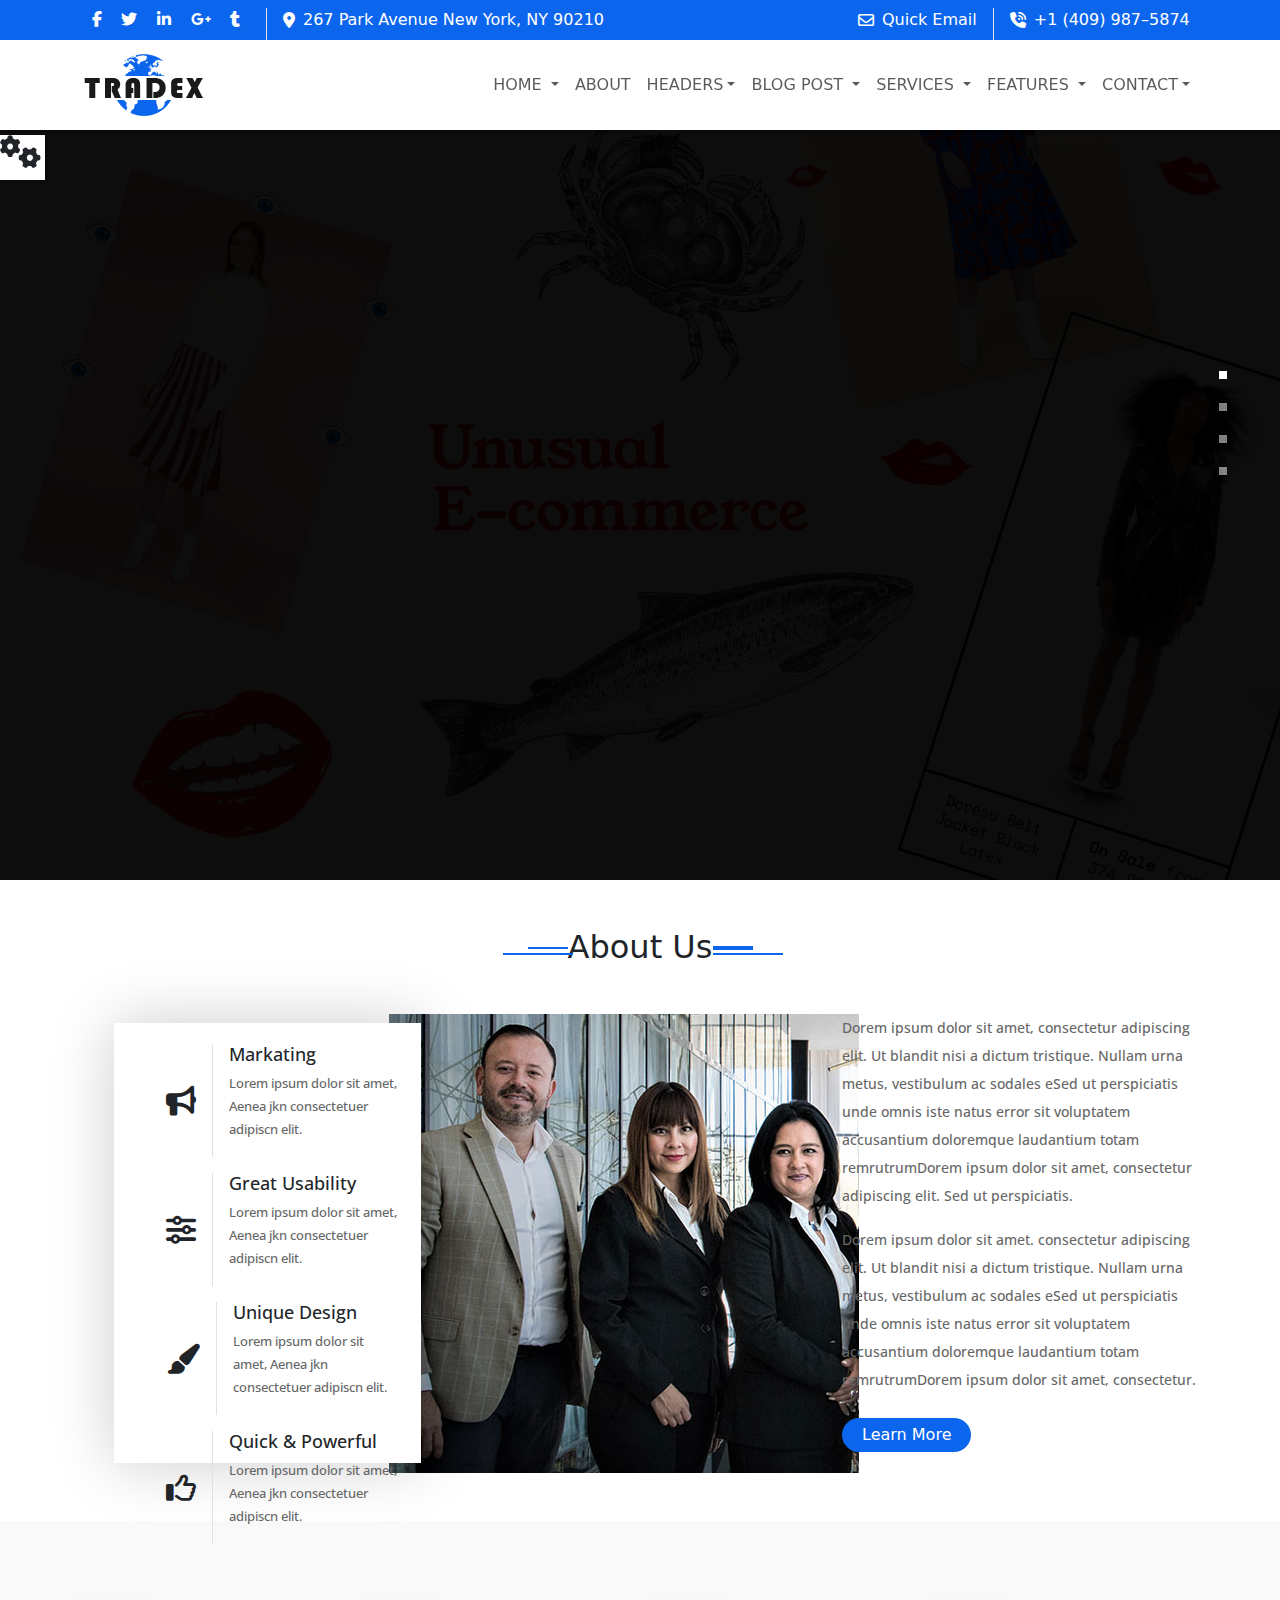
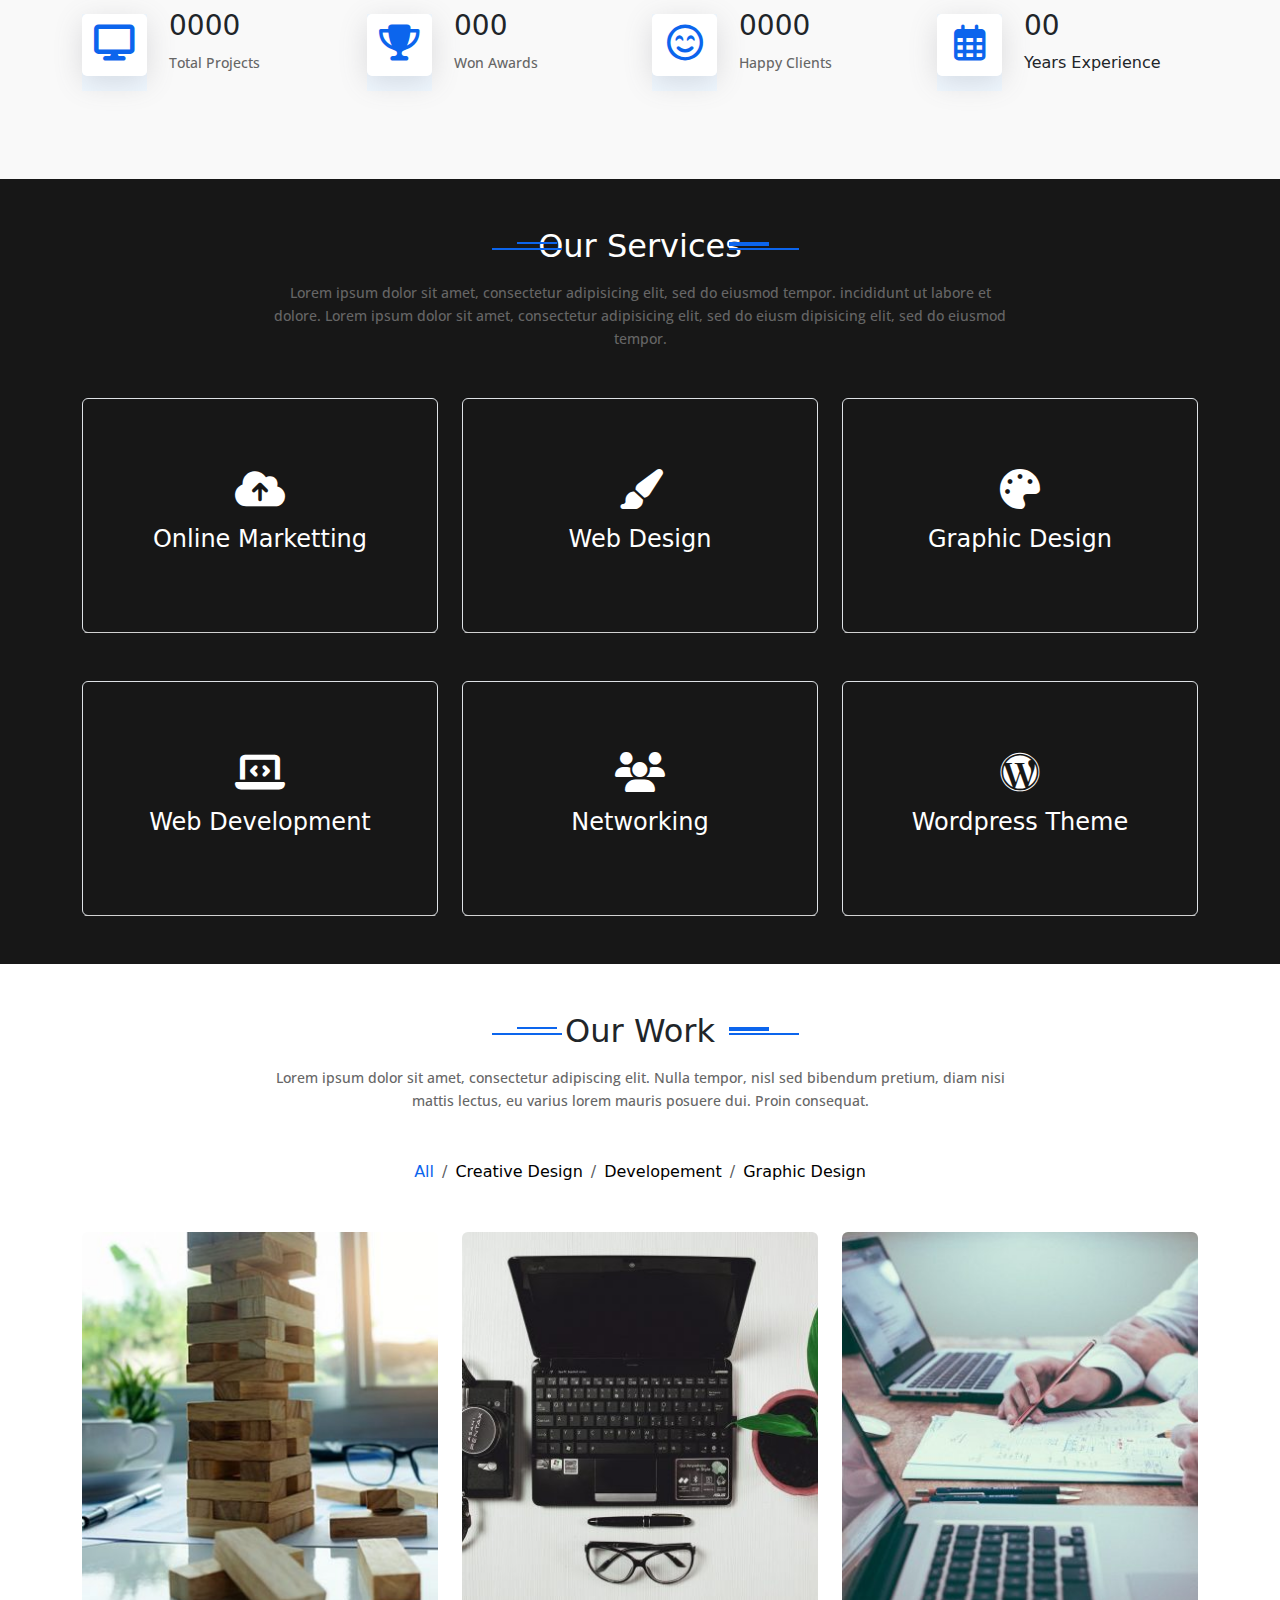
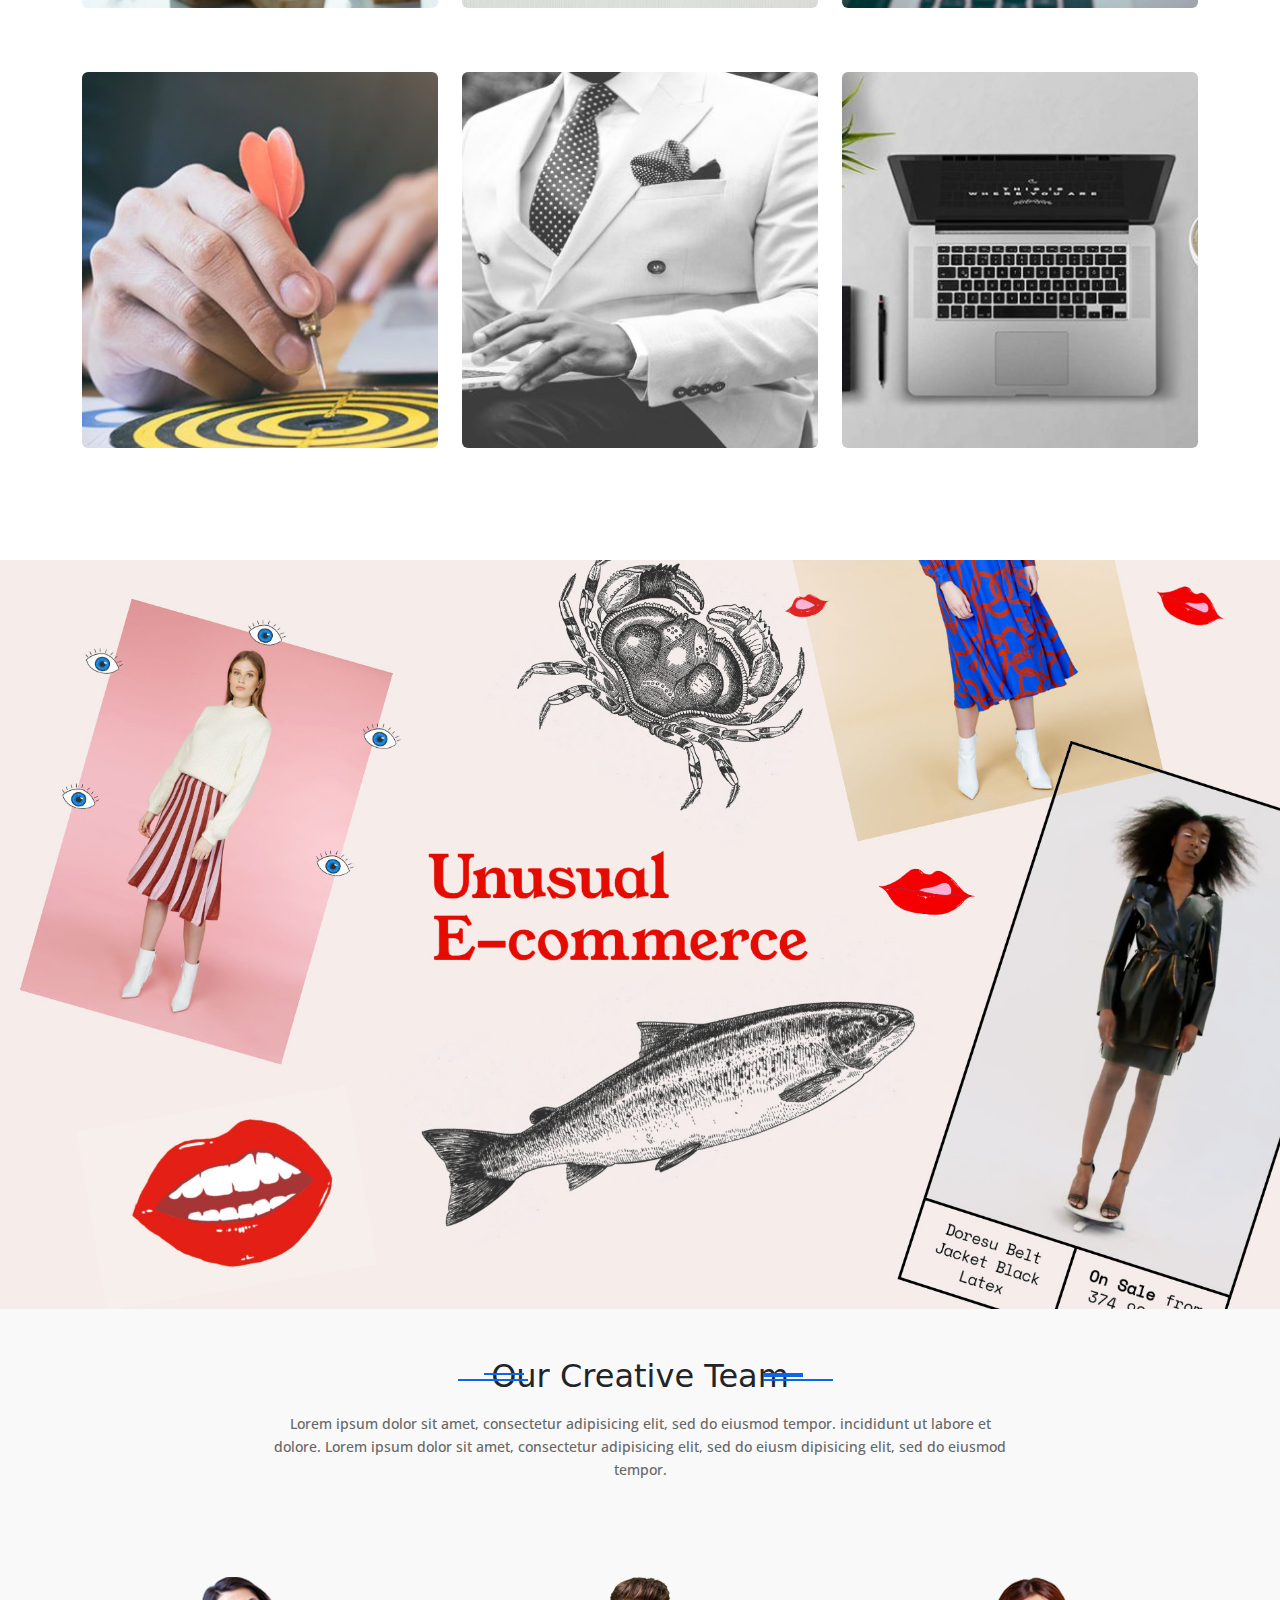
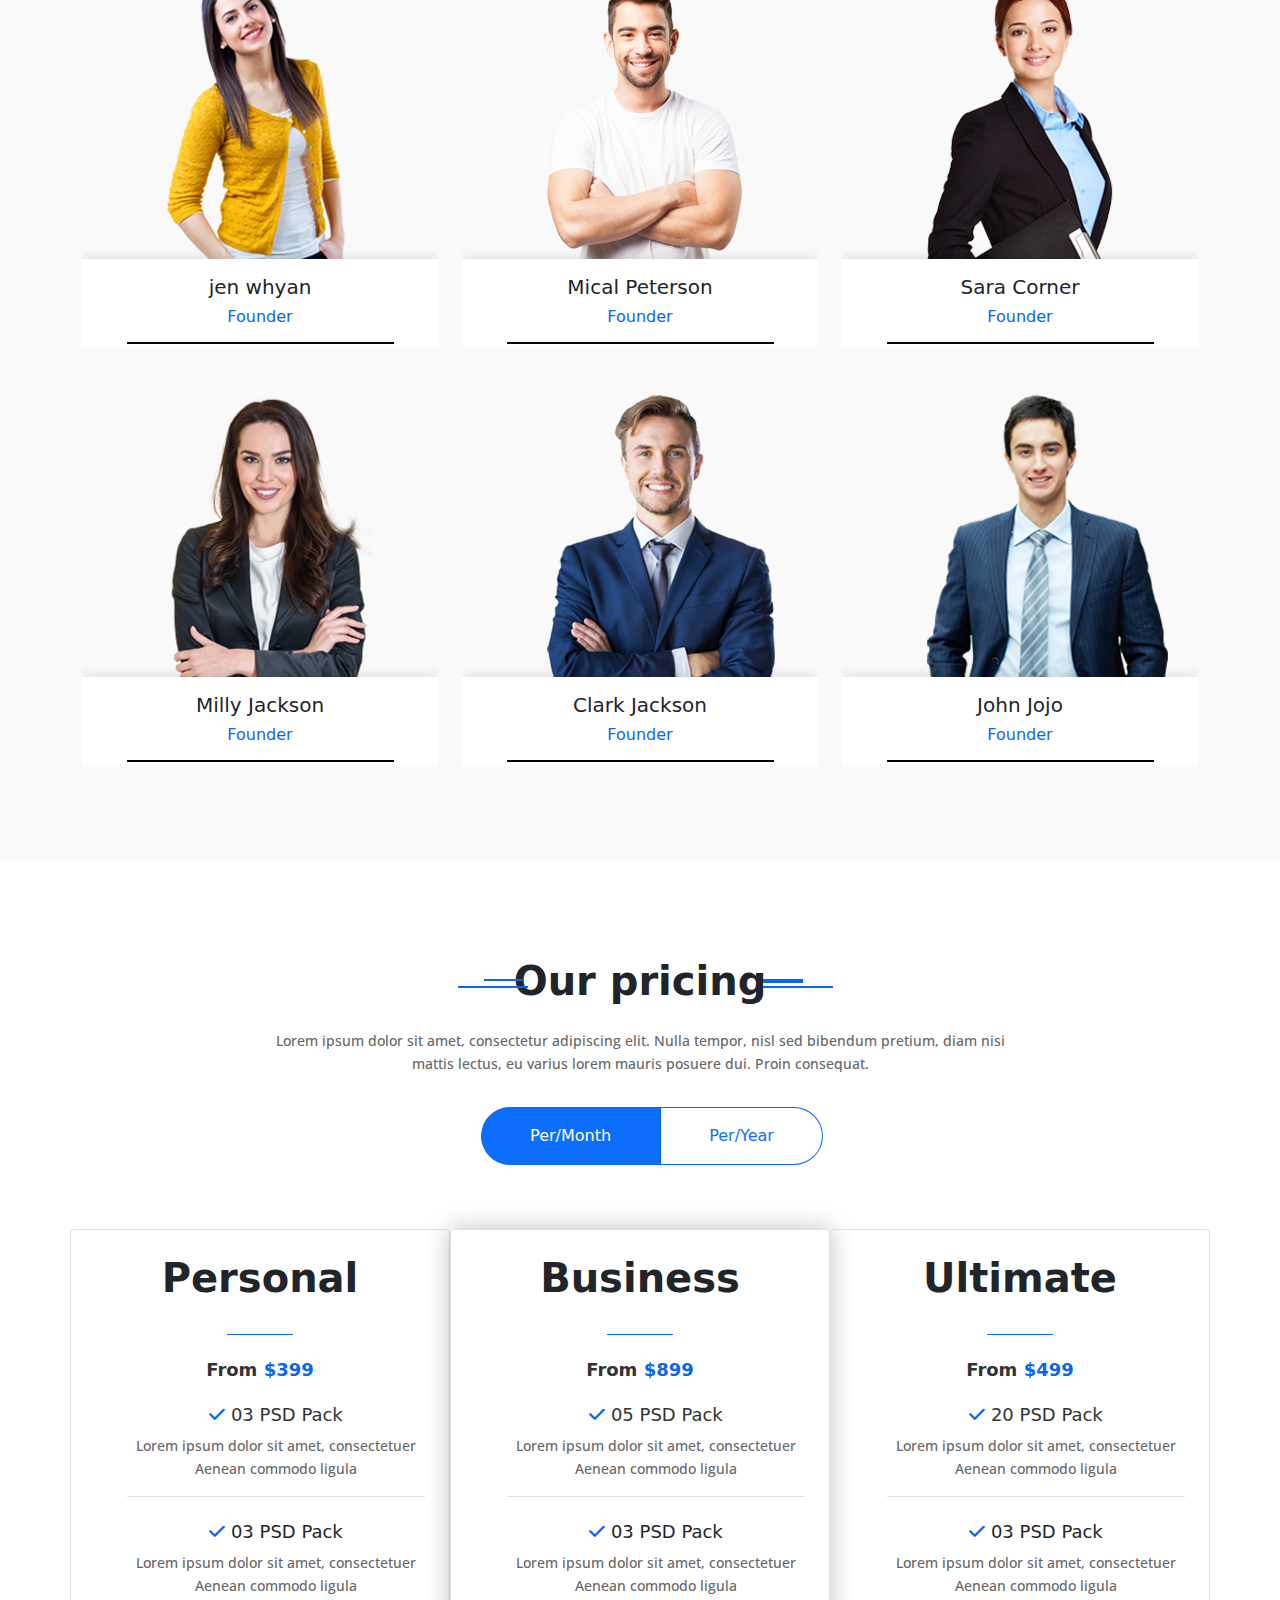
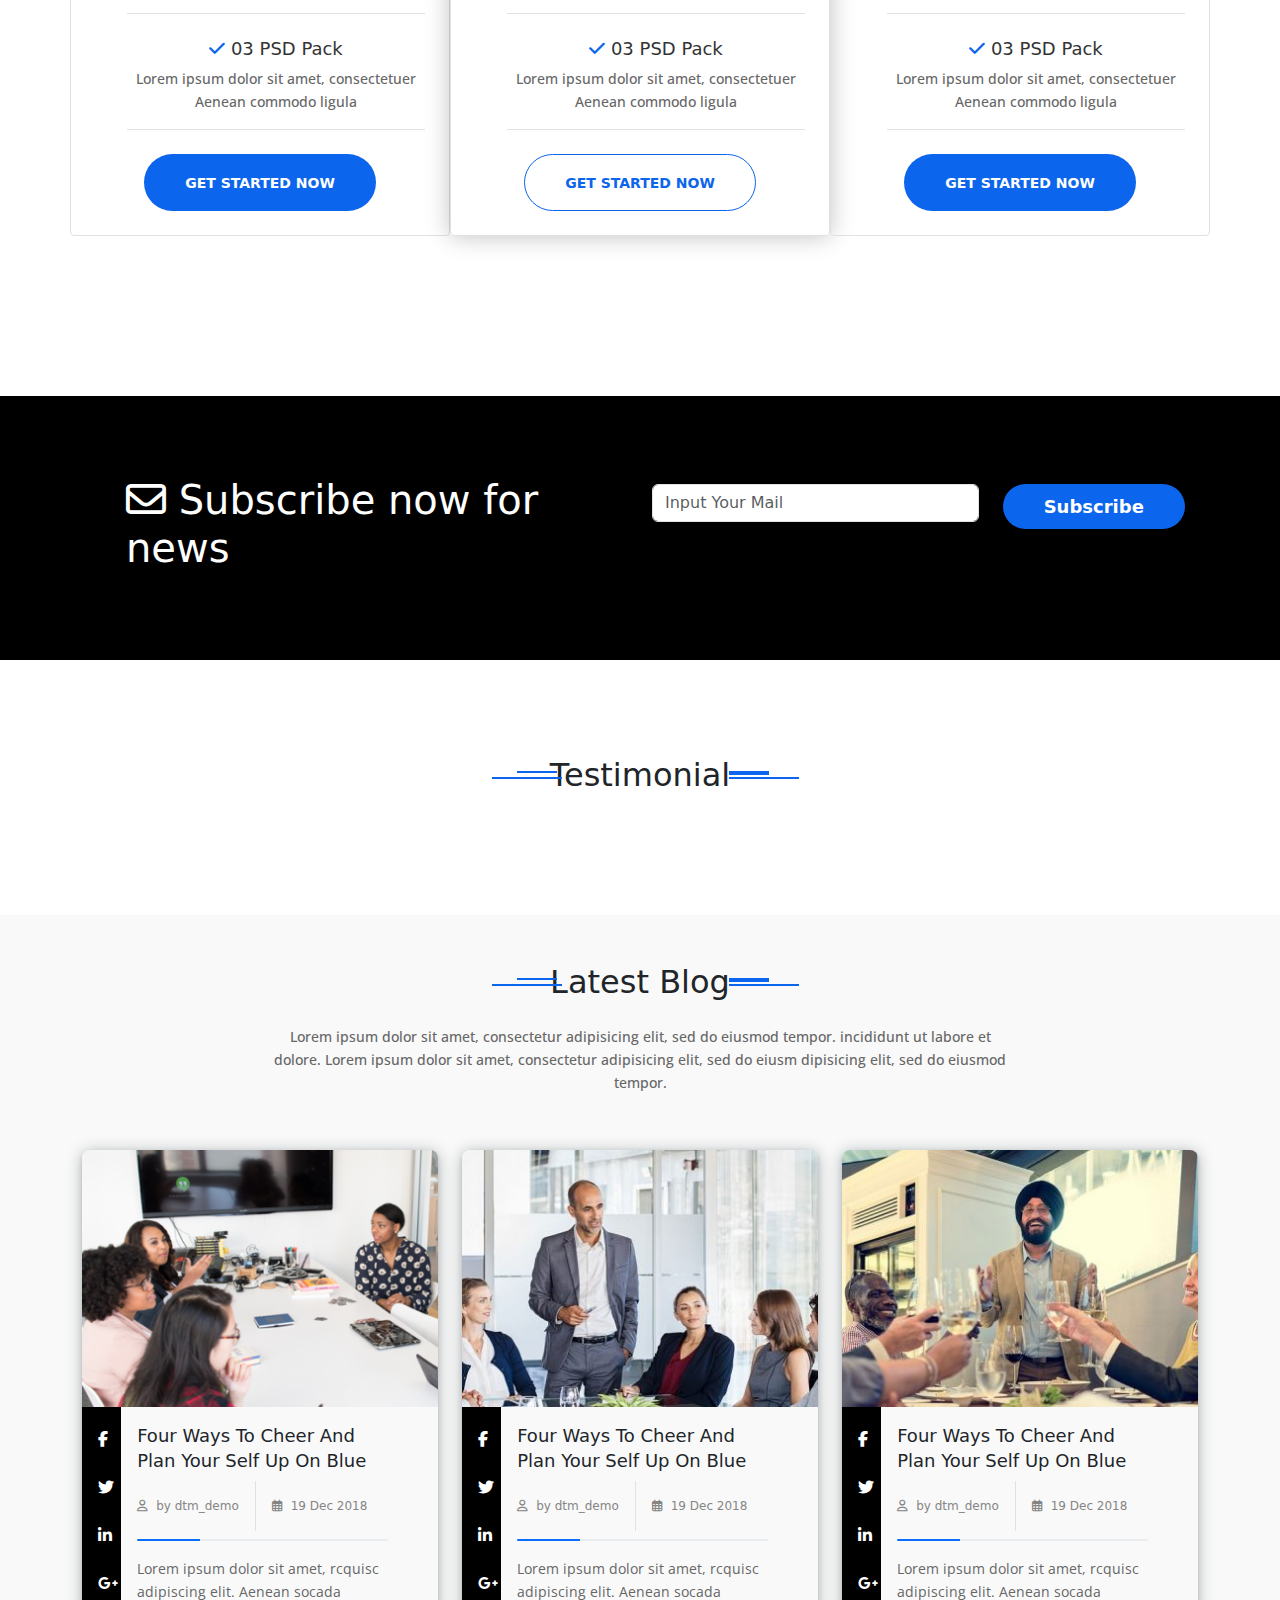
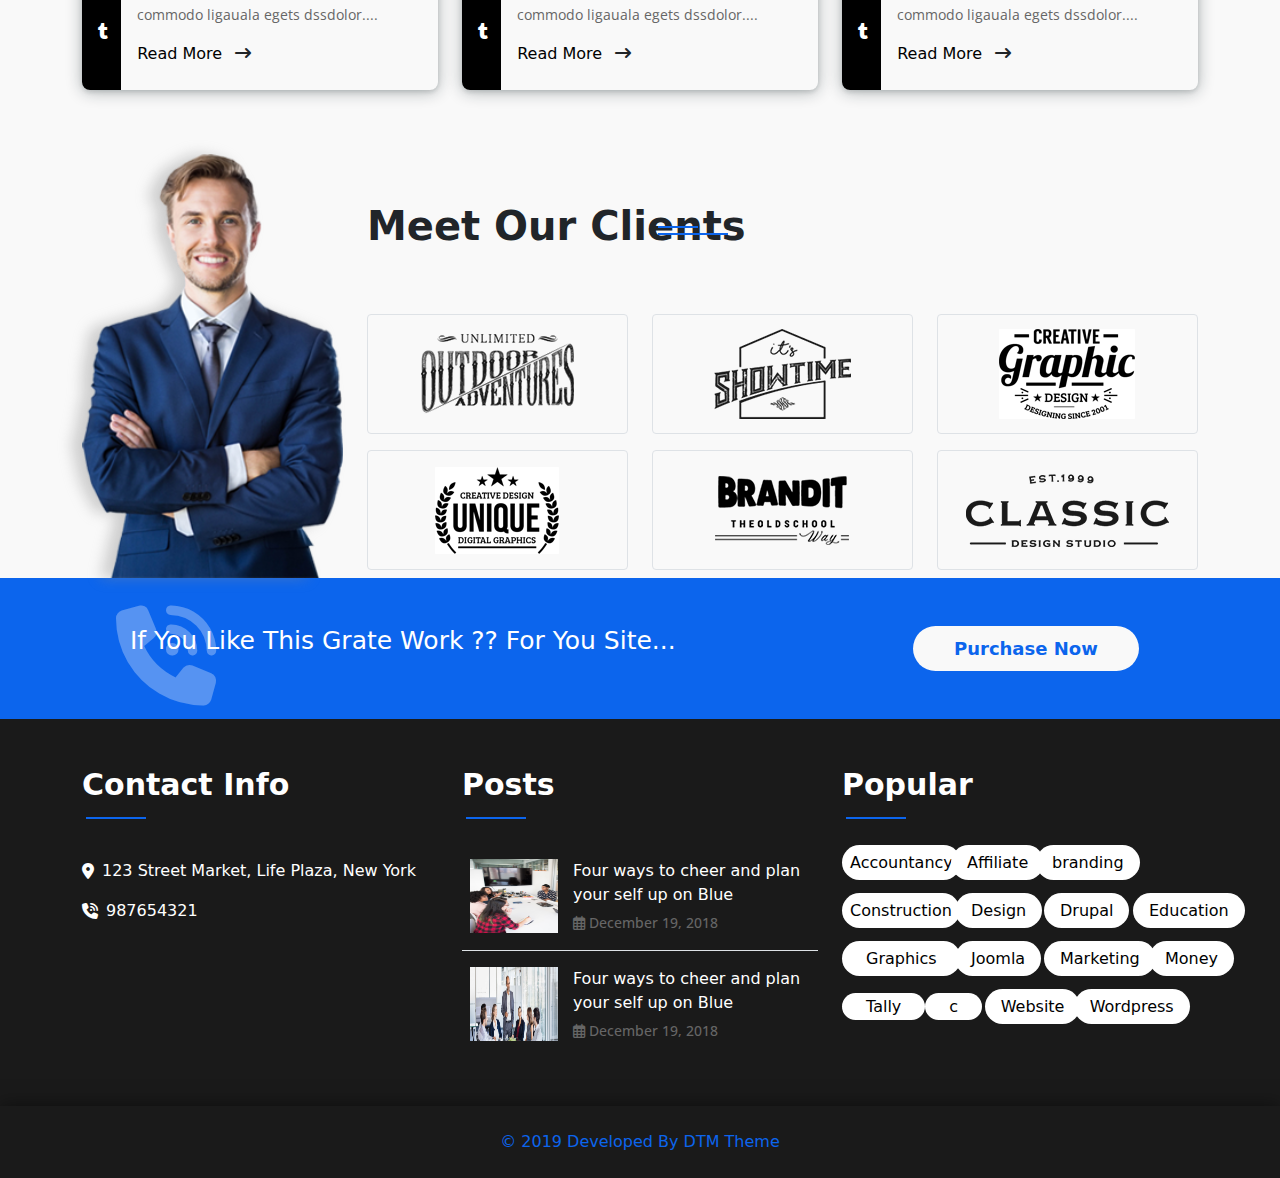
==== index.html @ c7e30e8c "Finall NTI TASK" ====
<!DOCTYPE html>
<html lang="en">
<head>
    <meta charset="UTF-8">
    <meta name="viewport" content="width=device-width, initial-scale=1.0">
    <!-- owl-carsuel -->
    <link rel="stylesheet" href="https://cdnjs.cloudflare.com/ajax/libs/OwlCarousel2/2.3.4/assets/owl.carousel.min.css" integrity="sha512-tS3S5qG0BlhnQROyJXvNjeEM4UpMXHrQfTGmbQ1gKmelCxlSEBUaxhRBj/EFTzpbP4RVSrpEikbmdJobCvhE3g==" crossorigin="anonymous" referrerpolicy="no-referrer" />
    <link rel="stylesheet" href="https://cdnjs.cloudflare.com/ajax/libs/OwlCarousel2/2.3.4/assets/owl.theme.default.min.css" integrity="sha512-sMXtMNL1zRzolHYKEujM2AqCLUR9F2C4/05cdbxjjLSRvMQIciEPCQZo++nk7go3BtSuK9kfa/s+a4f4i5pLkw==" crossorigin="anonymous" referrerpolicy="no-referrer" />
    <!-- Bootstrap LINK -->
     <link rel="stylesheet" href="bootstrap/CSS bootstrap/bootstrap.min.css">
    <!-- CSS LINK -->
     <link rel="stylesheet" href="CSS/tradex.css">
     <!-- font awesome link -->
     <link rel="stylesheet" href="CSS/all.min.css">
    <!-- font family link -->
    <link rel="preconnect" href="https://fonts.googleapis.com">
    <link rel="preconnect" href="https://fonts.gstatic.com" crossorigin>
    <link href="https://fonts.googleapis.com/css2?family=Josefin+Sans:ital,wght@0,100..700;1,100..700&family=Literata:ital,opsz,wght@0,7..72,200..900;1,7..72,200..900&family=Ubuntu:ital,wght@0,300;0,400;0,500;0,700;1,300;1,400;1,500;1,700&display=swap" rel="stylesheet">
    <link rel="preconnect" href="https://fonts.googleapis.com">
<link rel="preconnect" href="https://fonts.gstatic.com" crossorigin>
<link href="https://fonts.googleapis.com/css2?family=Josefin+Sans:ital,wght@0,100..700;1,100..700&family=Literata:ital,opsz,wght@0,7..72,200..900;1,7..72,200..900&family=Open+Sans:ital,wght@0,300..800;1,300..800&family=Ubuntu:ital,wght@0,300;0,400;0,500;0,700;1,300;1,400;1,500;1,700&display=swap" rel="stylesheet"> 
    <title>Tradex</title>
</head>
<body>
  <i style="box-shadow: rgba(0, 0, 0, 0.15) 1.95px 1.95px 2.6px;" class="fa-solid fa-gears cogs "></i>
  <div id="pro" class="z-3  position-fixed  align-items-center justify-content-center">
    <span class="d-flex justify-content-center align-items-center"><i class="fa-solid fa-chevron-up "></i></span>
  </div>
    <!-- start landing section -->
     
     <header class="pt-2  pb-2" style="background-color: #0c65ed; height: 40px; ">
      <div class="container">
        <div class="row">
          <div class="col-8">
            <div class="d-flex">
                <div class=" col-3 d-flex icons justify-content-around ">
                  <a href="#"><i class="fa-brands fa-facebook-f font-white "></i></a>
                  <a href="#"><i class="fa-brands fa-twitter font-white"></i></a>
                  <a href="#"><i class="fa-brands fa-linkedin-in font-white"></i></a>
                  <a href="#"><i class="fa-brands fa-google-plus-g font-white"></i></a>
                  <a href="#"><i class="fa-brands fa-tumblr font-white me-3"></i></a>
            </div>
            <div class="border-end"></div>
            <div class="d-flex justify-content-between">
            <i class="fa-solid fa-location-dot ms-3 pt-1 pe-2 font-white"></i>
            <p class="font-white">267 Park Avenue New York, NY 90210</p>
          </div></div></div>
          <div class="col-4 d-flex">
            <div class="d-flex">
              <i class="fa-regular fa-envelope ms-3 pt-1 pe-2 font-white"></i>
              <p class="font-white me-3">Quick Email</p>
              <div class="border-end"></div>
            </div>
            <div class="d-flex">
              <i class="fa-solid fa-phone-volume ms-3 pt-1 pe-2 font-white"></i>
              <p class="font-white">+1 (409) 987–5874</p>
            </div>
          </div>
        </div>
      </div>
    </header>
     <!-- start navbar -->
     <nav style="background-color: #ffffff; height: 90px; box-shadow: rgba(0, 0, 0, 0.15) 1.95px 1.95px 2.6px;" class="navbar position-sticky z-3 top-0 navbar-expand-lg">
      <div class="container">
          <a class="navbar-brand" href="#"><img src="Tradex images/Trade-X-Logo.png" alt="Trade-X-Logo"></a>
          <button class="navbar-toggler" type="button" data-bs-toggle="collapse" data-bs-target="#navbarNavDropdown" aria-controls="navbarNavDropdown" aria-expanded="false" aria-label="Toggle navigation">
            <span class="navbar-toggler-icon"></span>
          </button>
          <div class="collapse justify-content-end col-2 navbar-collapse" id="navbarNavDropdown">
           <div class="row">
            <ul class="navbar-nav ">
                <li class="nav-item dropdown">
                    <a class="nav-link dropdown-toggle" href="#" role="button" data-bs-toggle="dropdown" aria-expanded="false">
                      HOME
                    </a>
                    <ul class="dropdown-menu">
                      <li><a class="dropdown-item" href="#">Home-01</a></li>
                      <li><hr class="dropdown-divider"></li>
                      <li><a class="dropdown-item" href="#">Home-02</a></li>
                    </ul>
                  </li>

              <li class="nav-item">
                <a class="nav-link" href="#">ABOUT</a>
              </li>
              <li class="nav-item dropdown">
                <a class="nav-link dropdown-toggle" href="#" role="button" data-bs-toggle="dropdown" aria-expanded="false">HEADERS</a>
                <ul class="dropdown-menu">
                  <li><a class="dropdown-item text-capitalize" href="#"></a></li>
                  <li><hr class="dropdown-divider"></li>
                  <li><a class="dropdown-item text-capitalize" href="#">Features</a></li>
                  <li><hr class="dropdown-divider"></li>
                  <li><a class="dropdown-item" href="#">Header Style 3</a></li>
                  <li><hr class="dropdown-divider"></li>
                  <li><a class="dropdown-item" href="#">Header Style 4</a></li>

                </ul>
              </li>
                
              <li class="nav-item dropdown">
                <a class="nav-link dropdown-toggle" href="#" role="button" data-bs-toggle="dropdown" aria-expanded="false">
                  BLOG POST
                </a>
                <ul class="dropdown-menu">
                  <li><a class="dropdown-item" href="#">Blog Grid</a><li class="nav-item dropdown">
                <a class="nav-link dropdown-toggle" href="#" role="button" data-bs-toggle="dropdown" aria-expanded="false">
                  Dropdown link
                </a>
                <ul class="dropdown-menu">
                  <li><a class="dropdown-item" href="#">Action</a></li>
                  <li><a class="dropdown-item" href="#">Another action</a></li>
                  <li><a class="dropdown-item" href="#">Something else here</a></li>
                </ul>
              </li></li>
                  <li><a class="dropdown-item" href="#">Another action</a></li>
                  <li><a class="dropdown-item" href="#">Something else here</a></li>
                </ul>
              </li>
              <li class="nav-item dropdown">
                <a class="nav-link dropdown-toggle" href="#" role="button" data-bs-toggle="dropdown" aria-expanded="false">
                  SERVICES
                </a>
                <ul class="dropdown-menu">
                  <li><a class="dropdown-item" href="#">Action</a></li>
                  <li><a class="dropdown-item" href="#">Another action</a></li>
                  <li><a class="dropdown-item" href="#">Something else here</a></li>
                </ul>
              </li>
              <li class="nav-item dropdown">
                <a class="nav-link dropdown-toggle" href="#" role="button" data-bs-toggle="dropdown" aria-expanded="false">
                  FEATURES
                </a>
                <ul class="dropdown-menu">
                  <li><a class="dropdown-item" href="#">Action</a></li>
                  <li><a class="dropdown-item" href="#">Another action</a></li>
                  <li><a class="dropdown-item" href="#">Something else here</a></li>
                </ul>
              </li>

              <li class="nav-item dropdown">
                <a class="nav-link dropdown-toggle" href="contact.html" role="button"  aria-expanded="true">CONTACT</a>
              </li>
            </ul>
        </div>
          </div>
        </div>
      </div>
      </nav>
    
      <!-- End Navbar -->
       <!-- start carousel -->
       <div id="carouselExampleCaptions" class="carousel slide ">
        <div class="carousel-indicators ">
          <button type="button" data-bs-target="#carouselExampleCaptions" data-bs-slide-to="0" class="active mb-1" aria-current="true" aria-label="Slide 1"></button>
          <button type="button" data-bs-target="#carouselExampleCaptions" data-bs-slide-to="1" class="mb-1"  aria-label="Slide 2"></button>
          <button type="button" data-bs-target="#carouselExampleCaptions" data-bs-slide-to="2" class="mb-1" aria-label="Slide 3"></button>
          <button type="button" data-bs-target="#carouselExampleCaptions" data-bs-slide-to="3" class="mb-1" aria-label="Slide 4"></button>
        </div>
        <div class="carousel-inner ">
          <div class="carousel-item active">
            <img src="Tradex images/ecommerce-cover-2 (1).jpg" class="d-block w-100" alt="e-commerce">
            <div class="dark-layer"></div>
          </div>
          <div class="carousel-item ">
            <img src="Tradex images/slider3.jpg" class="d-block" alt="Meeting">
            <div class="carousel-caption position-absolute  d-md-block">
              <h2 style="font-size: 55px;" class="position-relative mb-4  z-3">What You Do Today For Peoples3</h2>
              <p class="font-white fs-5 mb-4 mt-3 col-9 pt-2 m-auto position-relative z-3"> Lorem ipsum dolor sit amet, consectetuer adipiscing elit uiooenean commodo ligula. adipiscing elit uiooenean commodo ligula. </p>
              <div class="btn-container mb-4">
                <button  class="text-capitalize btn btn-primary z-3 position-relative rounded-pill started-btn mt-3">get start now</button>
                <button class="text-capitalize btn btn-primary z-3 position-relative rounded-pill started-btn started-special ms-3 mt-3">contact us</button>
              </div>
            </div>
          </div><div class="dark-layer"></div>
          <div class="carousel-item">
            <img src="Tradex images/slider2.jpg" class="d-block" alt="Meeting">
            <div class="carousel-caption position-absolute  d-md-block">
              <h2 style="font-size: 55px;" class="position-relative mb-4  z-3">What You Do Today For Peoples3</h2>
              <p class="font-white fs-5 mb-4 mt-3 col-9 pt-2 m-auto position-relative z-3"> Lorem ipsum dolor sit amet, consectetuer adipiscing elit uiooenean commodo ligula. adipiscing elit uiooenean commodo ligula. </p>
              <div class="btn-container mb-4">
                <button  class="text-capitalize btn btn-primary z-3 position-relative rounded-pill started-btn mt-3">get start now</button>
                <button class="text-capitalize btn btn-primary z-3 position-relative rounded-pill started-btn started-special ms-3 mt-3">contact us</button>
              </div>
            </div>

            <div class="dark-layer"></div>
          </div>
          <div class="carousel-item">
            <img src="Tradex images/slider1.jpg" class="d-block" alt="Meeting">
            <div class="carousel-caption position-absolute d-md-block">
              <h2 style="font-size: 55px;" class="position-relative mb-4  z-3">What You Do Today For Peoples3</h2>
              <p class="font-white fs-5 mb-4 mt-3 col-9 pt-2 m-auto position-relative z-3"> Lorem ipsum dolor sit amet, consectetuer adipiscing elit uiooenean commodo ligula. adipiscing elit uiooenean commodo ligula. </p>
              <div class="btn-container mb-4">
                <button  class="text-capitalize btn btn-primary z-3 position-relative rounded-pill started-btn mt-3">get start now</button>
                <button class="text-capitalize btn btn-primary z-3 position-relative rounded-pill started-btn started-special ms-3 mt-3">contact us</button>
              
              </div>
            </div>
            <div class="dark-layer"></div>
          </div>

        </div>
      </div>
      <!-- About Section -->
       <section>
        
        <div class="container mb-5 mt-5">
          <h2 class="text-center mb-5 mt-5 title"> <span>About Us</span></h2>
          <div class="row  justify-content-between">
          
            <div class="col-md-8 right-side-about row">
              <div style="box-shadow: 0px 0px 60px 0px rgba(0, 0, 0, 0.2);" class="about-card col-md-5 ">
                <ul>
                  <li class="d-flex justify-content-between mb-3">
                  <li class="d-flex align-items-center justify-content-between  mb-3">
                    <i class="fa-solid fa-bullhorn icon-about pe-3 "></i>
                    <div class="item-content border-start   ps-3 ">
                      <h5>Markating</h5>
                      <p class="font-p-style">Lorem ipsum dolor sit amet, Aenea jkn consectetuer adipiscn elit.</p>
                    </div>
                  </li>
                  <li class="d-flex align-items-center justify-content-between  mb-3">
                    <i class="fa-solid fa-sliders icon-about pe-3 "></i>
                    <div class="item-content border-start   ps-3 ">
                      <h5 class="text-capitalize">great usability</h5>
                      <p class="font-p-style">Lorem ipsum dolor sit amet, Aenea jkn consectetuer adipiscn elit.</p>
                    </div>
                  </li>
                  <li class="d-flex align-items-center justify-content-between  mb-3">
                    <i class="fa-solid fa-paintbrush icon-about pe-3 "></i>
                    <div class="item-content border-start   ps-3 ">
                      <h5 class="text-capitalize">unique design</h5>
                      <p class="font-p-style">Lorem ipsum dolor sit amet, Aenea jkn consectetuer adipiscn elit.</p>
                    </div>
                  </li>
                  <li class="d-flex align-items-center justify-content-between  mb-3">
                    <i class="fa-regular fa-thumbs-up icon-about pe-3 "></i>
                    <div class="item-content border-start   ps-3 ">
                      <h5 class="text-capitalize">quick & powerful</h5>
                      <p class="font-p-style">Lorem ipsum dolor sit amet, Aenea jkn consectetuer adipiscn elit.</p>
                    </div>
                  </li>
                </ul>
              </div>
              <div class="img col-md-6  ">
                <img src="Tradex images/abt-3.jpg" alt="leaders">
              </div>
         </div>
            <div class="col-md-4 position-relative top-0 ">
              <div class="">
              <p class="font-p-style lh-lg">Dorem ipsum dolor sit amet, consectetur adipiscing elit. Ut blandit nisi a dictum tristique. Nullam urna metus, vestibulum ac sodales eSed ut perspiciatis unde omnis iste natus error sit voluptatem accusantium doloremque laudantium totam remrutrumDorem ipsum dolor sit amet, consectetur adipiscing elit. Sed ut perspiciatis.</p>
              <p class="font-p-style lh-lg">Dorem ipsum dolor sit amet. consectetur adipiscing elit. Ut blandit nisi a dictum tristique. Nullam urna metus, vestibulum ac sodales eSed ut perspiciatis unde omnis iste natus error sit voluptatem accusantium doloremque laudantium totam remrutrumDorem ipsum dolor sit amet, consectetur.</p>
              <button type="button" class="font-white mt-2 CTA">Learn More</button>
            </div></div>
             </div>
        </div>
       </section>
       <!-- End Of This section -->
        <section style="background-color: #f9f9f9;" class="icon-ssection">
          <div class="container mb-5 mt-5 ">
            <div class="row justify-content-between ">
            <div class="col-xl-3 col-md-12 d-flex justify-content-between">
              <div class="icon-section  col-3"><i class="fa-solid fa-display text-center w-100  display"></i></div>
              <div class="content col-8">
                <h3 class="num" data-val="8000">0000</h3>
                <p class="font-p-style">Total Projects</p>
              </div>
            </div>
            <div class="col-xl-3 col-md-12 d-flex justify-content-between">
              <div class="icon-section  col-3"><i class="fa-solid fa-trophy text-center w-100  display"></i></div>
              <div class="content col-8">
                <h3 class="num" data-val="810">000</h3>
                <p class="font-p-style">Won Awards</p>
              </div>
            </div>
            <div class="col-xl-3 col-md-12 d-flex justify-content-between">
              <div class="icon-section  col-3"><i class="fa-regular fa-face-smile-beam text-center w-100  display"></i></div>
              <div class="content col-8">
                <h3 class="num" data-val="2000">0000</h3>
                <p class="font-p-style">Happy Clients</p>
              </div>
            </div>
            <div class="col-xl-3 col-md-12 d-flex justify-content-between">
              <div class="icon-section  col-3"><i class="fa-regular fa-calendar-days text-center w-100  display"></i></div>
              <div class="content col-8">
                <h3 class="num" data-val="20">00</h3>
                <p>Years Experience</p>
              </div>
            </div>
</div>
          </div>
          </div>
        </section>
<!-- end of section -->
 <section class=" fixed-img  pb-5  services-section position-relative">
  <div class="dark position-absolute"></div>
  <div class="container position-relative z-5">
    <div class="section-contentt  text-center ">
    <h2 class="pt-5 font-white titlee"> <span>Our Services</span> </h2>
    <p class="pt-4 mt-3  col-8  m-auto font-p-style">Lorem ipsum dolor sit amet, consectetur adipisicing elit, sed do eiusmod tempor. incididunt ut labore et dolore. Lorem ipsum dolor sit amet, consectetur adipisicing elit, sed do eiusm dipisicing elit, sed do eiusmod tempor.</p>
  </div>
  <div class="row justify-content-between ">
  <div class="  col-md-4  col-sm-6 mt-5 overflow-hidden ">
    <div class="rounded-2 font-white position-relative our-services-card border align-items-center text-center">
      <i class="fa-solid fa-cloud-arrow-up fs-1 mb-3 font-white"  ></i>
      <h4>Online Marketting</h4>  
      <div style="height: 100%; width: 100%;" class="rounded-1 card card-service position-absolute Start-0 end-0 top-100 text-center">
        <div class="card-body mt-4">
          <h5 class="card-title text-capitalize fs-4">online marketting</h5>
          <p class="card-text font-p-style">Lorem ipsum dolor sit amet, consectetur adipisicing elit, sed do eiusmod tempor. incididunt ut labore et dolore. Lorem ipsum dolor sit amet.</p>
          <a href="#" class="btn btn-primary rounded-pill ps-4 pe-4">Read More</a>
        </div>
      </div> 
    </div>
  </div>
  <div class="  col-md-4  col-sm-6 mt-5 overflow-hidden ">
    <div class="rounded-2 font-white position-relative our-services-card border align-items-center text-center">
      <i class="fa-solid fa-paintbrush fs-1 mb-3 font-white"  ></i>
      <h4>Web Design</h4>  
      <div style="height: 100%; width: 100%;" class="rounded-1 card card-service position-absolute Start-0 end-0 top-100 text-center">
        <div class="card-body mt-4">
          <h5 class="card-title text-capitalize fs-4">online marketting</h5>
          <p class="card-text font-p-style">Lorem ipsum dolor sit amet, consectetur adipisicing elit, sed do eiusmod tempor. incididunt ut labore et dolore. Lorem ipsum dolor sit amet.</p>
          <a href="#" class="btn btn-primary rounded-pill ps-4 pe-4">Read More</a>
        </div>
      </div> 
    </div>
  </div>
  <div class="  col-md-4  col-sm-6 mt-5 overflow-hidden ">
    <div class="rounded-2 font-white position-relative our-services-card border align-items-center text-center">
      <i class="fa-solid fa-palette fs-1 mb-3 font-white"  ></i>
      <h4 class="text-capitalize">graphic design</h4>  
      <div style="height: 100%; width: 100%;" class="rounded-1 card card-service position-absolute Start-0 end-0 top-100 text-center">
        <div class="card-body mt-4">
          <h5 class="card-title text-capitalize fs-4">online marketting</h5>
          <p class="card-text font-p-style">Lorem ipsum dolor sit amet, consectetur adipisicing elit, sed do eiusmod tempor. incididunt ut labore et dolore. Lorem ipsum dolor sit amet.</p>
          <a href="#" class="btn btn-primary rounded-pill ps-4 pe-4">Read More</a>
        </div>
      </div> 
    </div>
  </div>
  <div class="  col-md-4  col-sm-6 mt-5 overflow-hidden ">
    <div class="rounded-2 font-white position-relative our-services-card border align-items-center text-center">
      <i class="fa-solid fa-laptop-code fs-1 mb-3 font-white"  ></i>
      <h4 class="text-capitalize">web development</h4>  
      <div style="height: 100%; width: 100%;" class="rounded-1 card card-service position-absolute Start-0 end-0 top-100 text-center">
        <div class="card-body mt-4">
          <h5 class="card-title text-capitalize fs-4">online marketting</h5>
          <p class="card-text font-p-style">Lorem ipsum dolor sit amet, consectetur adipisicing elit, sed do eiusmod tempor. incididunt ut labore et dolore. Lorem ipsum dolor sit amet.</p>
          <a href="#" class="btn btn-primary rounded-pill ps-4 pe-4">Read More</a>
        </div>
      </div> 
    </div>
  </div>
  <div class="  col-md-4  col-sm-6 mt-5 overflow-hidden ">
    <div class="rounded-2 font-white position-relative our-services-card border align-items-center text-center">
      <i class=" fa-solid fa-users fs-1 mb-3 font-white"  ></i>
      <h4 class="text-capitalize">networking</h4>  
      <div style="height: 100%; width: 100%;" class="rounded-1 card card-service position-absolute Start-0 end-0 top-100 text-center">
        <div class="card-body mt-4">
          <h5 class="card-title text-capitalize fs-4">online marketting</h5>
          <p class="card-text font-p-style">Lorem ipsum dolor sit amet, consectetur adipisicing elit, sed do eiusmod tempor. incididunt ut labore et dolore. Lorem ipsum dolor sit amet.</p>
          <a href="#" class="btn btn-primary rounded-pill ps-4 pe-4">Read More</a>
        </div>
      </div> 
    </div>
  </div>
  <div class="col-md-4  col-sm-6 mt-5 overflow-hidden ">
    <div class="rounded-2 font-white position-relative our-services-card border align-items-center text-center">
      <i class="fa-brands fa-wordpress fs-1 mb-3 font-white"  ></i>
      <h4 class="text-capitalize">wordpress theme</h4>  
      <div style="height: 100%; width: 100%;" class="rounded-1 card card-service position-absolute Start-0 end-0 top-100 text-center">
        <div class="card-body mt-4">
          <h5 class="card-title text-capitalize fs-4">online marketting</h5>
          <p class="card-text font-p-style">Lorem ipsum dolor sit amet, consectetur adipisicing elit, sed do eiusmod tempor. incididunt ut labore et dolore. Lorem ipsum dolor sit amet.</p>
          <a href="#" class="btn btn-primary rounded-pill ps-4 pe-4">Read More</a>
        </div>
      </div> 
    </div>
  </div>
</div>
</div>
 </section>
 <!-- end of this section -->
  <!-- Our work start -->
  <section class=" fixed-section">
    <div class="container">
      <div class="section-contentt text-center ">
      <h2 class="pt-5 titlee"><span>Our Work</span></h2>
      <p class="pt-4 font-p-style mt-3 mb-5 col-8  m-auto">Lorem ipsum dolor sit amet, consectetur adipiscing elit. Nulla tempor, nisl sed bibendum pretium, diam nisi mattis lectus, eu varius lorem mauris posuere dui. Proin consequat.</p>
    </div>    
    <nav aria-label="breadcrumb d-flex">
      <ol class="breadcrumb justify-content-center">
        <li class="breadcrumb-item font-blue" aria-current="page">All</li>
        <li class="breadcrumb-item"><a class="text-decoration-none color-black blue-hover" href="#">Creative Design</a></li>
        <li class="breadcrumb-item"><a class="text-decoration-none color-black blue-hover" href="#">Developement</a></li>
        <li class="breadcrumb-item"><a class="text-decoration-none color-black blue-hover" href="#">Graphic Design</a></li>
      </ol>
    </nav>
    <div class="row mt-5 ">
      <div class="col-xl-4 mb-3 col-md-12 font-white position-relative">
        <div class="works-card ">
        <img src="Tradex images/port2-360x380.jpg" class="rounded-2 img-card w-100"  alt="">
        <div class="d-flex position-absolute justify-content-around rounded-2   cardsmall m-auto">
  <div class="content  pt-2 pm-2">
    <p class="mb-1">Developement, Graphic Design</p>
    <h4 class="fs-5 mb-3">Project Title01</h4>
  </div>
  <i class="fa-solid fa-plus pt-4 pm-2 fs-5"></i>
</div>      
      </div>
    </div>

    <div class="col-xl-4 col-md-12 mb-3 font-white position-relative">
      <div class="works-card ">
      <img src="Tradex images/computer-472016_1920-360x380.jpg" class="rounded-2 img-card w-100"  alt="">
      <div class="d-flex position-absolute justify-content-around rounded-2   cardsmall m-auto">
<div class="content  pt-2 pm-2">
  <p class="mb-1">Developement, Graphic Design</p>
  <h4 class="fs-5 mb-3">Project Title01</h4>
</div>
<i class="fa-solid fa-plus pt-4 pm-2 fs-5"></i>
</div>      
    </div>
  </div>
  <div class="col-xl-4 col-md-12 mb-3 font-white position-relative">
    <div class="works-card ">
    <img src="Tradex images/office-1209640_1920-1-360x380.jpg" class="rounded-2 img-card w-100"  alt="">
    <div class="d-flex position-absolute justify-content-around rounded-2   cardsmall m-auto">
<div class="content  pt-2 pm-2">
<p class="mb-1">Developement, Graphic Design</p>
<h4 class="fs-5 mb-3">Project Title01</h4>
</div>
<i class="fa-solid fa-plus pt-4 pm-2 fs-5"></i>
</div>      
  </div>
</div>
<div class="col-xl-4 col-md-12 mb-3 font-white position-relative">
  <div class="works-card mt-5">
  <img src="Tradex images/port7-360x380.jpg" class="rounded-2 img-card w-100"  alt="">
  <div class="d-flex position-absolute justify-content-around rounded-2   cardsmall m-auto">
<div class="content  pt-2 pm-2">
<p class="mb-1">Developement, Graphic Design</p>
<h4 class="fs-5 mb-3">Project Title01</h4>
</div>
<i class="fa-solid fa-plus pt-4 pm-2 fs-5"></i>
</div>      
</div>
</div>
<div class="col-xl-4 col-md-12 mb-3 font-white position-relative">
  <div class="works-card mt-5">
  <img src="Tradex images/suit-869380_1920-360x380.jpg" class="rounded-2 img-card w-100"  alt="">
  <div class="d-flex position-absolute justify-content-around rounded-2   cardsmall m-auto">
<div class="content  pt-2 pm-2">
<p class="mb-1">Developement, Graphic Design</p>
<h4 class="fs-5 mb-3">Project Title01</h4>
</div>
<i class="fa-solid fa-plus pt-4 pm-2 fs-5"></i>
</div>      
</div>
</div>
<div class="col-xl-4 col-md-12 mb-3 font-white position-relative ">
  <div class="works-card mt-5">
  <img src="Tradex images/port2-5-360x380.jpg" class="rounded-2 img-card w-100"  alt="">
  <div class="d-flex position-absolute justify-content-around rounded-2   cardsmall m-auto">
<div class="content  pt-2 pm-2">
<p class="mb-1">Developement, Graphic Design</p>
<h4 class="fs-5 mb-3">Project Title01</h4>
</div>
<i class="fa-solid fa-plus pt-4 pm-2 fs-5"></i>
</div>      
</div>
</div>
    </div>
    </div>
      </section>
      <!-- end of this section -->
       <!-- img section -->
        <section class="e-commerce mt-5 pt-5">
         <div><img src="Tradex images/ecommerce-cover-2.jpg" class="w-100" alt=""></div>
        </section>
    <!-- end of this section -->
     <!-- Start section -->
     <section style="background-color: #f9f9f9;" class="creative-team-section mb-5 ">
      <div class="container">
        <div class="section-contentt text-center ">
        <h2 class="pt-5 titleee"><span>Our Creative Team</span></h2>
        <p class="mt-3 mb-5 col-8  m-auto font-p-style">Lorem ipsum dolor sit amet, consectetur adipisicing elit, sed do eiusmod tempor. incididunt ut labore et dolore. Lorem ipsum dolor sit amet, consectetur adipisicing elit, sed do eiusm dipisicing elit, sed do eiusmod tempor.</p>
      </div>  
     
      <div class="row justify-content-between ">
        <div class="  col-md-4 col-sm-6 mt-5 col-xs-12  ">
          <div class="team-creative-card">
          <div class="member  position-relative overflow-hidden">
          <img src="Tradex images/team1.png" class="position-relative" alt="">
          <div style="box-shadow: 0 0 12px 0 rgba(0, 0, 0, 0.15);" class="team-card text-center position-absolute">
          <div class="team-content">
            <h5 class="mt-3">jen whyan</h5>
            <h6 class="mb-3 font-blue">Founder</h6>
            <div class="border-bottomm w-75 m-auto"></div>
            <p class="p-3 font-p-style">Nam pretium turpis et arcu. Duis arcu tortor, suscipit eget, imperdiet nec, imperdiet iaculis, ipsum. Sed aliquam ultrices mauris....</p>
          </div>
          <div class="container-team-icons m-auto w-75">
            <div class=" d-flex icons justify-content-around ">
              <a href="#"><i class="fa-brands fa-facebook-f font-white"></i></a>
              <a href="#"><i class="fa-brands fa-twitter font-white"></i></a>
              <a href="#"><i class="fa-brands fa-linkedin-in font-white"></i></a>
              <a href="#"><i class="fa-brands fa-google-plus-g font-white"></i></a>
              <a href="#"><i class="fa-brands fa-tumblr font-white"></i></a>
            </div>
          </div>
        </div>
      </div></div>
         </div>
         <div class="  col-md-4 col-sm-6 mt-5 col-xs-12  ">
          <div class="team-creative-card">
          <div class="member  position-relative overflow-hidden">
          <img src="Tradex images/team2.png" class="position-relative" alt="">
          <div style="box-shadow: 0 0 12px 0 rgba(0, 0, 0, 0.15);" class="team-card text-center position-absolute">
          <div class="team-content">
            <h5 class="mt-3">Mical Peterson</h5>
            <h6 class="mb-3 font-blue">Founder</h6>
            <div class="border-bottomm m-auto w-75"></div>
            <p class="p-3 font-p-style">Nam pretium turpis et arcu. Duis arcu tortor, suscipit eget, imperdiet nec, imperdiet iaculis, ipsum. Sed aliquam ultrices mauris....</p>
          </div>
          <div class="container-team-icons m-auto w-75">
            <div class=" d-flex icons justify-content-around ">
              <a href="#"><i class="fa-brands fa-facebook-f font-white"></i></a>
              <a href="#"><i class="fa-brands fa-twitter font-white"></i></a>
              <a href="#"><i class="fa-brands fa-linkedin-in font-white"></i></a>
              <a href="#"><i class="fa-brands fa-google-plus-g font-white"></i></a>
              <a href="#"><i class="fa-brands fa-tumblr font-white"></i></a>
            </div>
          </div>
        </div>
      </div></div>
         </div>
 
        <div class="  col-md-4 col-sm-6 mt-5 col-xs-12  ">
          <div class="team-creative-card">
          <div class="member  position-relative overflow-hidden">
          <img src="Tradex images/team3.png" class="position-relative" alt="">
          <div style="box-shadow: 0 0 12px 0 rgba(0, 0, 0, 0.15);" class="team-card text-center position-absolute">
          <div class="team-content">
            <h5 class="mt-3">Sara Corner</h5>
            <h6 class="mb-3 font-blue">Founder</h6>
            <div class="border-bottomm w-75 m-auto"></div>
            <p class="p-3 font-p-style">Nam pretium turpis et arcu. Duis arcu tortor, suscipit eget, imperdiet nec, imperdiet iaculis, ipsum. Sed aliquam ultrices mauris....</p>
          </div>
          <div class="container-team-icons m-auto w-75">
            <div class=" d-flex icons justify-content-around ">
              <a href="#"><i class="fa-brands fa-facebook-f font-white"></i></a>
              <a href="#"><i class="fa-brands fa-twitter font-white"></i></a>
              <a href="#"><i class="fa-brands fa-linkedin-in font-white"></i></a>
              <a href="#"><i class="fa-brands fa-google-plus-g font-white"></i></a>
              <a href="#"><i class="fa-brands fa-tumblr font-white"></i></a>
            </div>
          </div>
        </div>
      </div></div>
         </div>
        <div class="  col-md-4 col-sm-6 mt-5 col-xs-12  ">
          <div class="team-creative-card">
          <div class="member  position-relative overflow-hidden">
          <img src="Tradex images/team4.png" class="position-relative" alt="">
          <div style="box-shadow: 0 0 12px 0 rgba(0, 0, 0, 0.15);" class="team-card text-center position-absolute">
          <div class="team-content">
            <h5 class="mt-3">Milly Jackson</h5>
            <h6 class="mb-3 font-blue">Founder</h6>
            <div class="border-bottomm w-75 m-auto"></div>
            <p class="p-3 font-p-style">Nam pretium turpis et arcu. Duis arcu tortor, suscipit eget, imperdiet nec, imperdiet iaculis, ipsum. Sed aliquam ultrices mauris....</p>
          </div>
          <div class="container-team-icons m-auto w-75">
            <div class=" d-flex icons justify-content-around ">
              <a href="#"><i class="fa-brands fa-facebook-f font-white"></i></a>
              <a href="#"><i class="fa-brands fa-twitter font-white"></i></a>
              <a href="#"><i class="fa-brands fa-linkedin-in font-white"></i></a>
              <a href="#"><i class="fa-brands fa-google-plus-g font-white"></i></a>
              <a href="#"><i class="fa-brands fa-tumblr font-white"></i></a>
            </div>
          </div>
        </div>
      </div></div>
         </div>
        <div class="  col-md-4 col-sm-6 mt-5 col-xs-12  ">
          <div class="team-creative-card">
          <div class="member  position-relative overflow-hidden">
          <img src="Tradex images/team5.png" class="position-relative" alt="">
          <div style="box-shadow: 0 0 12px 0 rgba(0, 0, 0, 0.15);" class="team-card text-center position-absolute">
          <div class="team-content">
            <h5 class="mt-3">Clark Jackson</h5>
            <h6 class="mb-3 font-blue">Founder</h6>
            <div class="border-bottomm w-75 m-auto"></div>
            <p class="p-3 font-p-style">Nam pretium turpis et arcu. Duis arcu tortor, suscipit eget, imperdiet nec, imperdiet iaculis, ipsum. Sed aliquam ultrices mauris....</p>
          </div>
          <div class="container-team-icons m-auto w-75">
            <div class=" d-flex icons justify-content-around ">
              <a href="#"><i class="fa-brands fa-facebook-f font-white"></i></a>
              <a href="#"><i class="fa-brands fa-twitter font-white"></i></a>
              <a href="#"><i class="fa-brands fa-linkedin-in font-white"></i></a>
              <a href="#"><i class="fa-brands fa-google-plus-g font-white"></i></a>
              <a href="#"><i class="fa-brands fa-tumblr font-white"></i></a>
            </div>
          </div>
        </div>
      </div></div>
         </div>
        <div class="  col-md-4 col-sm-6 mt-5 pm-4 col-xs-12 pb-5  mb-5 ">
          <div class="team-creative-card">
          <div class="member  position-relative overflow-hidden">
          <img src="Tradex images/team6.png" class="position-relative" alt="">
          <div style="box-shadow: 0 0 12px 0 rgba(0, 0, 0, 0.15);" class="team-card text-center position-absolute">
          <div class="team-content">
            <h5 class="mt-3">John Jojo</h5>
            <h6 class="mb-3 font-blue">Founder</h6>
            <div class="border-bottomm w-75 m-auto"></div>
            <p class="p-3 font-p-style">Nam pretium turpis et arcu. Duis arcu tortor, suscipit eget, imperdiet nec, imperdiet iaculis, ipsum. Sed aliquam ultrices mauris....</p>
          </div>
          <div class="container-team-icons m-auto w-75">
          <div class=" d-flex icons justify-content-around ">
            <a href="#"><i class="fa-brands fa-facebook-f font-white"></i></a>
            <a href="#"><i class="fa-brands fa-twitter font-white"></i></a>
            <a href="#"><i class="fa-brands fa-linkedin-in font-white"></i></a>
            <a href="#"><i class="fa-brands fa-google-plus-g font-white"></i></a>
            <a href="#"><i class="fa-brands fa-tumblr font-white"></i></a>
          </div>
        </div>
        </div>
      </div></div>
         </div>
        </div>
        </div></div>
      </section>  
<!-- our pricing section start -->
<section class=" fixed-section pricing mb-5 pb-5  ">
  <div class="container">
    <div class="section-contentt text-center ">
    <h2 class="pt-5  titleee"><span>Our pricing</span></h2>
    <p class="pt-4 mt-4 mb-2  col-8  m-auto font-p-style">Lorem ipsum dolor sit amet, consectetur adipiscing elit. Nulla tempor, nisl sed bibendum pretium, diam nisi mattis lectus, eu varius lorem mauris posuere dui. Proin consequat.</p>
  </div>
  <ul class="nav col-xl-4 col-md-12 mb-3 d-flex justify-content-center  m-auto pt-4 ps-4 nav-pills " id="pills-tab" role="tablist">
    <li class="nav-item" role="presentation">
      <button class="nav-link blue-border p-3 pe-5 ps-5 active rounded-start-pill" id="pills-home-tab" data-bs-toggle="pill" data-bs-target="#pills-home" type="button" role="tab" aria-controls="pills-home" aria-selected="true">Per/Month</button>
    </li>
    <li class="nav-item" role="presentation">
      <button class="nav-link blue-border p-3 pe-5 ps-5 rounded-end-pill" id="pills-profile-tab" data-bs-toggle="pill" data-bs-target="#pills-profile" type="button" role="tab" aria-controls="pills-profile" aria-selected="false">Per/Year</button>
    </li>
  </ul>
  <div class="tab-content" id="pills-tabContent">
    <div class="tab-pane fade show active" id="pills-home" role="tabpanel" aria-labelledby="pills-home-tab" tabindex="0">  <div class="row pt-5 pb-5">
      <div class="col-xl-4 col-md-12 mb-3 border rounded-1 p-4 text-center">
        <h2 class="pb-4 ">Personal</h2>
        <div class="borderr m-auto mb-4 ps-3"></div>
        <h3 class="header-color mt-2 ">From <span class="font-blue">$399</span></h3>
        <ul>
          <li class="mb-4 mt-4">
           <h4 class="header-color"><i class="fa-solid fa-check font-blue"></i> 03 PSD Pack</h4> 
           <p class="font-p-style">Lorem ipsum dolor sit amet, consectetuer Aenean commodo ligula</p>
           <div class="border-bottom"></div>
          </li>
          <li class="mb-4">
           <h4><i class="fa-solid fa-check font-blue"></i> 03 PSD Pack</h4> 
           <p class="font-p-style">Lorem ipsum dolor sit amet, consectetuer Aenean commodo ligula</p>
           <div class="border-bottom"></div>
          </li>
          <li class="mb-4">
           <h4 class="header-color"><i class="fa-solid fa-check font-blue"></i> 03 PSD Pack</h4> 
           <p class="font-p-style">Lorem ipsum dolor sit amet, consectetuer Aenean commodo ligula</p>
           <div class="border-bottom"></div>
          </li>
        </ul>
        <button type="button" class="btn  btn-custom rounded-pill btn-lg">Get Started Now</button>
      </div>
      <div style="box-shadow: 0 0 25px 0 rgba(0, 0, 0, 0.25);" class="col-xl-4 col-md-12 mb-3 border rounded-1 p-4 text-center">
        <h2 class="pb-4 ">Business</h2>
        <div class=" borderr m-auto mb-4 ps-3"></div>
        <h3 class="header-color mt-2 ">From <span class="font-blue">$899</span></h3>
        <ul>
          <li class="mb-4 mt-4">
           <h4 class="header-color"><i class="fa-solid fa-check font-blue"></i> 05 PSD Pack</h4> 
           <p class="font-p-style">Lorem ipsum dolor sit amet, consectetuer Aenean commodo ligula</p>
           <div class="border-bottom"></div>
          </li>
          <li class="mb-4">
           <h4><i class="fa-solid fa-check font-blue"></i> 03 PSD Pack</h4> 
           <p class="font-p-style">Lorem ipsum dolor sit amet, consectetuer Aenean commodo ligula</p>
           <div class="border-bottom"></div>
          </li>
          <li class="mb-4">
           <h4 class="header-color"><i class="fa-solid fa-check font-blue"></i> 03 PSD Pack</h4> 
           <p class="font-p-style">Lorem ipsum dolor sit amet, consectetuer Aenean commodo ligula</p>
           <div class="border-bottom"></div>
          </li>
        </ul>
        <button type="button" class="btn btn-special  btn-custom rounded-pill btn-lg">Get Started Now</button>
      </div>
      <div class="col-xl-4 col-md-12 mb-3 border rounded-1 p-4 text-center">
        <h2 class="pb-4 ">Ultimate</h2>
        <div class="borderr m-auto mb-4 ps-3"></div>
        <h3 class="header-color mt-2 ">From <span class="font-blue">$499</span></h3>
        <ul>
          <li class="mb-4 mt-4">
           <h4 class="header-color"><i class="fa-solid fa-check font-blue"></i> 20 PSD Pack</h4> 
           <p class="font-p-style">Lorem ipsum dolor sit amet, consectetuer Aenean commodo ligula</p>
           <div class="border-bottom"></div>
          </li>
          <li class="mb-4">
           <h4><i class="fa-solid fa-check font-blue"></i> 03 PSD Pack</h4> 
           <p class="font-p-style">Lorem ipsum dolor sit amet, consectetuer Aenean commodo ligula</p>
           <div class="border-bottom"></div>
          </li>
          <li class="mb-4">
           <h4 class="header-color"><i class="fa-solid fa-check font-blue"></i> 03 PSD Pack</h4> 
           <p class="font-p-style">Lorem ipsum dolor sit amet, consectetuer Aenean commodo ligula</p>
           <div class="border-bottom"></div>
          </li>
        </ul>
        <button type="button" class="btn  btn-custom rounded-pill btn-lg">Get Started Now</button>
      </div>
    </div></div>
    <div class="tab-pane fade" id="pills-profile" role="tabpanel" aria-labelledby="pills-profile-tab" tabindex="0">  <div class="row pt-5 pb-5">
      <div class="col-xl-4 col-md-12 mb-3 border rounded-1 p-4 text-center">
        <h2 class="pb-4 ">Business</h2>
        <div class="borderr m-auto mb-4 ps-3"></div>
        <h3 class="header-color mt-2 ">From <span class="font-blue">$399</span></h3>
        <ul>
          <li class="mb-4 mt-4">
           <h4 class="header-color"><i class="fa-solid fa-check font-blue"></i> 03 PSD Pack</h4> 
           <p class="font-p-style">Lorem ipsum dolor sit amet, consectetuer Aenean commodo ligula</p>
           <div class="border-bottom"></div>
          </li>
          <li class="mb-4">
           <h4><i class="fa-solid fa-check font-blue"></i> 03 PSD Pack</h4> 
           <p class="font-p-style">Lorem ipsum dolor sit amet, consectetuer Aenean commodo ligula</p>
           <div class="border-bottom"></div>
          </li>
          <li class="mb-4">
           <h4 class="header-color"><i class="fa-solid fa-check font-blue"></i> 03 PSD Pack</h4> 
           <p class="font-p-style">Lorem ipsum dolor sit amet, consectetuer Aenean commodo ligula</p>
           <div class="border-bottom"></div>
          </li>
        </ul>
        <button type="button" class="btn  btn-custom rounded-pill btn-lg">Get Started Now</button>
      </div>
      <div  class="col-xl-4 col-md-12 mb-3 border rounded-1 p-4 text-center">
        <h2 class="pb-4 ">Ultimate</h2>
        <div class="borderr m-auto mb-4 ps-3"></div>
        <h3 class="header-color mt-2 ">From <span class="font-blue">$799</span></h3>
        <ul>
          <li class="mb-4 mt-4">
           <h4 class="header-color"><i class="fa-solid fa-check font-blue"></i> 05 PSD Pack</h4> 
           <p class="font-p-style">Lorem ipsum dolor sit amet, consectetuer Aenean commodo ligula</p>
           <div class="border-bottom"></div>
          </li>
          <li class="mb-4">
           <h4><i class="fa-solid fa-check font-blue"></i> 03 PSD Pack</h4> 
           <p class="font-p-style">Lorem ipsum dolor sit amet, consectetuer Aenean commodo ligula</p>
           <div class="border-bottom"></div>
          </li>
          <li class="mb-4">
           <h4 class="header-color"><i class="fa-solid fa-check font-blue"></i> 03 PSD Pack</h4> 
           <p class="font-p-style">Lorem ipsum dolor sit amet, consectetuer Aenean commodo ligula</p>
           <div class="border-bottom"></div>
          </li>
        </ul>
        <button type="button" class="btn btn-special  btn-custom rounded-pill btn-lg">Get Started Now</button>
      </div>
      <div style="box-shadow: 0 0 25px 0 rgba(0, 0, 0, 0.25);" class="col-xl-4 col-md-12 mb-3 border rounded-1 p-4 text-center">
        <h2 class="pb-4 ">Personal</h2>
        <div class="borderr m-auto mb-4 ps-3"></div>
        <h3 class="header-color mt-2 ">From <span class="font-blue">$1499</span></h3>
        <ul>
          <li class="mb-4 mt-4">
           <h4 class="header-color"><i class="fa-solid fa-check font-blue"></i> 20 PSD Pack</h4> 
           <p class="font-p-style">Lorem ipsum dolor sit amet, consectetuer Aenean commodo ligula</p>
           <div class="border-bottom"></div>
          </li>
          <li class="mb-4">
           <h4><i class="fa-solid fa-check font-blue"></i> 03 PSD Pack</h4> 
           <p class="font-p-style">Lorem ipsum dolor sit amet, consectetuer Aenean commodo ligula</p>
           <div class="border-bottom"></div>
          </li>
          <li class="mb-4">
           <h4 class="header-color"><i class="fa-solid fa-check font-blue"></i> 03 PSD Pack</h4> 
           <p class="font-p-style">Lorem ipsum dolor sit amet, consectetuer Aenean commodo ligula</p>
           <div class="border-bottom"></div>
          </li>
        </ul>
        <button type="button" class="btn  btn-custom rounded-pill btn-lg">Get Started Now</button>
      </div>
    </div></div>
  </div>
  </div>
  <!--  -->

<!--  -->
</div>
</section>
<!-- End of this section -->
 <section class="Subscribe bg-black p-5">
  <div class="container">
  <div class="row m-3 p-3 justify-content-between">
    <div class="col-xl-6 col-md-5">
      <h2 class="">
        <i class="fa-regular fa-envelope"></i>
        Subscribe now for news                    
      </h2>
    </div>
    <div class="col-xl-4 col-md-5 mt-2"> <form method="get">
      <input type="email" class="form-control" id="exampleFormControlInput1" placeholder="Input Your Mail">
    </form></div>
    <div class="col-xl-2 mt-2 col-md-2">
      <button type="button" class="btn  btn-custom btn-Subscribe rounded-pill btn-lg">Subscribe</button>
     </div>
    </div>
  </div>
 </section>
<!-- End of this section -->
<section class="mb-4 p-5" style="background-color: #ffffff;" >
  <div class="container">
    <div class="section-contentt text-center ">
    <h2 class="pt-5 titlee mb-5"><span>Testimonial</span></h2>
    <div class="pt-4 owl-carousel">
      <div class="item">
        <div class="card mb-3" style="max-width: 620px;">
          <div class="row  g-0">
            <div class="col-md-4">
              <img style="width: 130px;" src="Tradex images/testi-avtar-4.jpg" class=" rounded-start mt-4 ms-4  rounded-2" alt="...">
            </div>
            <div class="col-md-8">
              <div class="card-body text-start ">
                <h4 class="pe-0 ps-0 text-capitalize">gargi jane</h4>
                <p class="text-capitalize font-blue fs-6">developer</p>
                <p class="font-p-style p-0">Donec pede justo, fringilla vel, aliquet nec, vulputate eget, arcu. In enim justo,ligula. Cum eget dolor Aenean rhoncus ut, fringilla vel, aliquet nec, imperdiet a, venenatis vitae, justo. Nullam dictum felis eu pede mollis pretium.</p>
              </div>
            </div>
          </div>
        </div>
      </div>
      <div class="item">
        <div class="card mb-3" style="max-width: 620px;">
          <div class="row g-0">
            <div class="col-md-4">
              <img style="width: 130px;" src="Tradex images/testi-avtar-5.jpg" class=" rounded-start mt-4 ms-4  rounded-2" alt="...">
            </div>
            <div class="col-md-8">
              <div class="card-body text-start ">
                <h4 class="pe-0 ps-0 text-capitalize">gargi jane</h4>
                <p class="text-capitalize font-blue fs-6">developer</p>
                <p class="font-p-style p-0">Donec pede justo, fringilla vel, aliquet nec, vulputate eget, arcu. In enim justo,ligula. Cum eget dolor Aenean rhoncus ut, fringilla vel, aliquet nec, imperdiet a, venenatis vitae, justo. Nullam dictum felis eu pede mollis pretium.</p>
              </div>
            </div>
          </div>
        </div>
      </div>
      <div class="item">
        <div class="card mb-3" style="max-width: 620px;">
          <div class="row  g-0">
            <div class="col-md-4">
              <img style="width: 130px;" src="Tradex images/testi-avtar-1.jpg" class=" rounded-start mt-4 ms-4  rounded-2" alt="...">
            </div>
            <div class="col-md-8">
              <div class="card-body text-start ">
                <h4 class="pe-0 ps-0 text-capitalize">gargi jane</h4>
                <p class="text-capitalize font-blue fs-6">developer</p>
                <p class="font-p-style p-0">Donec pede justo, fringilla vel, aliquet nec, vulputate eget, arcu. In enim justo,ligula. Cum eget dolor Aenean rhoncus ut, fringilla vel, aliquet nec, imperdiet a, venenatis vitae, justo. Nullam dictum felis eu pede mollis pretium.</p>
              </div>
            </div>
          </div>
        </div>
      </div>
      <div class="item">
        <div class="card mb-3" style="max-width: 620px;">
          <div class="row  g-0">
            <div class="col-md-4">
              <img style="width: 130px;" src="Tradex images/testi-avtar-2.jpg" class=" rounded-start mt-4 ms-4  rounded-2" alt="...">
            </div>
            <div class="col-md-8">
              <div class="card-body text-start ">
                <h4 class="pe-0 ps-0 text-capitalize">gargi jane</h4>
                <p class="text-capitalize font-blue fs-6">developer</p>
                <p class="font-p-style p-0">Donec pede justo, fringilla vel, aliquet nec, vulputate eget, arcu. In enim justo,ligula. Cum eget dolor Aenean rhoncus ut, fringilla vel, aliquet nec, imperdiet a, venenatis vitae, justo. Nullam dictum felis eu pede mollis pretium.</p>
              </div>
            </div>
          </div>
        </div>
      </div>
      <div class="item">
        <div class="card mb-3" style="max-width: 620px;">
          <div class="row  g-0">
            <div class="col-md-4">
              <img style="width: 130px;" src="Tradex images/testi-avtar-3.jpg" class=" rounded-start mt-4 ms-4  rounded-2" alt="...">
            </div>
            <div class="col-md-8">
              <div class="card-body text-start ">
                <h4 class="pe-0 ps-0 text-capitalize">gargi jane</h4>
                <p class="text-capitalize font-blue fs-6">developer</p>
                <p class="font-p-style p-0">Donec pede justo, fringilla vel, aliquet nec, vulputate eget, arcu. In enim justo,ligula. Cum eget dolor Aenean rhoncus ut, fringilla vel, aliquet nec, imperdiet a, venenatis vitae, justo. Nullam dictum felis eu pede mollis pretium.</p>
              </div>
            </div>
          </div>
        </div>
      </div>

    </div>
  </div>
</div>
</section>
<!-- Latest Blog-->
<section class="Latest-Blog " style="background-color: #f9f9f9;" >
  <div class="container">
    <div class="section-contentt text-center ">
    <h2 class="pt-5 titlee"> <span>Latest Blog</span></h2>
    <p class="pt-4 mt-4 mb-2 col-8  m-auto font-p-style">Lorem ipsum dolor sit amet, consectetur adipisicing elit, sed do eiusmod tempor. incididunt ut labore et dolore. Lorem ipsum dolor sit amet, consectetur adipisicing elit, sed do eiusm dipisicing elit, sed do eiusmod tempor.</p>
  </div>
      <div class="row">
    <div class="container-card col-xl-4 col-md-12 mb-3">
      <div class=" mt-5 late-card mb-5 rounded-3 " style=" box-shadow: rgba(14, 30, 37, 0.12) 0px 2px 4px 0px, rgba(14, 30, 37, 0.32) 0px 2px 16px 0px;" >
        <img src="Tradex images/gallery2-1-360x260.png" width="100%" alt="Meeting" class="rounded-top-3">
      <div class="cardContainer d-flex ">
        <div class="social-media  rounded-start-3 rounded-top-0  rounded-bottom-0  p-2">
          <div class="Blog-icons d-flex flex-column justify-content-between ">
            <a href="#"><i class="fa-brands fa-facebook-f team-icon mt-3 pe-2 ps-2 pb-2 font-white"></i></a>
            <a href="#"><i class="fa-brands fa-twitter font-white p-2 mt-3"></i></a>
            <a href="#"><i class="fa-brands fa-linkedin-in font-white p-2 mt-3"></i></a>
            <a href="#"><i class="fa-brands fa-google-plus-g font-white p-2 mt-3"></i></a>
            <a href="#"><i class="fa-brands fa-tumblr font-white mt-3 p-2"></i></a>
          </div>
        </div>
        <div class="col-9 ps-3">
          <div class="blog-content">
            <h5 class="mt-3">Four ways to cheer and plan your self up on Blue</h5>
            <div class="detail d-flex mb-2 ">
              <div class="d-flex align-items-center">
                <i class="fa-regular fa-user"></i>
                <p class="ms-2 mt-3">by dtm_demo</p>
              </div>
              <div class="border-start ms-3 me-3"></div>
              <div class="d-flex align-items-center">
                <i class="fa-regular fa-calendar-days"></i>
                <p class="ms-2 mt-3">19 Dec 2018</p>
              </div>
            </div>
          </div>
          <div class="progress"role="progressbar" aria-label="Example with label" aria-valuenow="25" aria-valuemin="0" aria-valuemax="100">
            <div class="progress-bar" style="width: 25%"></div>
          </div>
          <p class="font-p-style detail-p mt-3">Lorem ipsum dolor sit amet, rcquisc adipiscing elit. Aenean socada commodo ligauala egets dssdolor....</p>
          <div class="read-more pb-4">
            <a href="#" class="text-decoration-none me-2">Read More</a>
            <i class="fa-solid fa-arrow-right-long"></i>
          </div>
        </div>
      </div>
      </div>
    </div>
    <div class="container-card col-xl-4 col-md-12 mb-3">
      <div class=" mt-5 late-card mb-5 rounded-3 " style=" box-shadow: rgba(14, 30, 37, 0.12) 0px 2px 4px 0px, rgba(14, 30, 37, 0.32) 0px 2px 16px 0px;" >
        <img src="Tradex images/bg3-360x260.jpg" width="100%" alt="Meeting" class="rounded-top-3">
      <div class="cardContainer d-flex ">
        <div class="social-media  rounded-start-3 rounded-top-0  rounded-bottom-0  p-2">
          <div class="Blog-icons d-flex flex-column justify-content-between ">
            <a href="#"><i class="fa-brands fa-facebook-f team-icon mt-3 pe-2 ps-2 pb-2 font-white"></i></a>
            <a href="#"><i class="fa-brands fa-twitter font-white p-2 mt-3"></i></a>
            <a href="#"><i class="fa-brands fa-linkedin-in font-white p-2 mt-3"></i></a>
            <a href="#"><i class="fa-brands fa-google-plus-g font-white p-2 mt-3"></i></a>
            <a href="#"><i class="fa-brands fa-tumblr font-white mt-3 p-2"></i></a>
          </div>
        </div>
        <div class="col-9 ps-3">
          <div class="blog-content">
            <h5 class="mt-3">Four ways to cheer and plan your self up on Blue</h5>
            <div class="detail d-flex mb-2 ">
              <div class="d-flex align-items-center">
                <i class="fa-regular fa-user"></i>
                <p class="ms-2 mt-3">by dtm_demo</p>
              </div>
              <div class="border-start ms-3 me-3"></div>
              <div class="d-flex align-items-center">
                <i class="fa-regular fa-calendar-days"></i>
                <p class="ms-2 mt-3">19 Dec 2018</p>
              </div>
            </div>
          </div>
          <div class="progress"role="progressbar" aria-label="Example with label" aria-valuenow="25" aria-valuemin="0" aria-valuemax="100">
            <div class="progress-bar" style="width: 25%"></div>
          </div>
          <p class="font-p-style detail-p mt-3">Lorem ipsum dolor sit amet, rcquisc adipiscing elit. Aenean socada commodo ligauala egets dssdolor....</p>
          <div class="read-more pb-4">
            <a href="#" class="text-decoration-none me-2">Read More</a>
            <i class="fa-solid fa-arrow-right-long"></i>
          </div>
        </div>
      </div>
      </div>
    </div>
    <div class="container-card col-xl-4 col-md-12 mb-3">
      <div class=" mt-5 late-card mb-5 rounded-3 " style=" box-shadow: rgba(14, 30, 37, 0.12) 0px 2px 4px 0px, rgba(14, 30, 37, 0.32) 0px 2px 16px 0px;" >
        <img src="Tradex images/bg1-360x260.jpg" width="100%" alt="Meeting" class="rounded-top-3">
      <div class="cardContainer d-flex ">
        <div class="social-media  rounded-start-3 rounded-top-0  rounded-bottom-0  p-2">
          <div class="Blog-icons d-flex flex-column justify-content-between ">
            <a href="#"><i class="fa-brands fa-facebook-f team-icon mt-3 pe-2 ps-2 pb-2 font-white"></i></a>
            <a href="#"><i class="fa-brands fa-twitter font-white p-2 mt-3"></i></a>
            <a href="#"><i class="fa-brands fa-linkedin-in font-white p-2 mt-3"></i></a>
            <a href="#"><i class="fa-brands fa-google-plus-g font-white p-2 mt-3"></i></a>
            <a href="#"><i class="fa-brands fa-tumblr font-white mt-3 p-2"></i></a>
          </div>
        </div>
        <div class="col-9 ps-3">
          <div class="blog-content">
            <h5 class="mt-3">Four ways to cheer and plan your self up on Blue</h5>
            <div class="detail d-flex mb-2 ">
              <div class="d-flex align-items-center">
                <i class="fa-regular fa-user"></i>
                <p class="ms-2 mt-3">by dtm_demo</p>
              </div>
              <div class="border-start ms-3 me-3"></div>
              <div class="d-flex align-items-center">
                <i class="fa-regular fa-calendar-days"></i>
                <p class="ms-2 mt-3">19 Dec 2018</p>
              </div>
            </div>
          </div>
          <div class="progress"role="progressbar" aria-label="Example with label" aria-valuenow="25" aria-valuemin="0" aria-valuemax="100">
            <div class="progress-bar" style="width: 25%"></div>
          </div>
          <p class="font-p-style detail-p mt-3">Lorem ipsum dolor sit amet, rcquisc adipiscing elit. Aenean socada commodo ligauala egets dssdolor....</p>
          <div class="read-more pb-4">
            <a href="#" class="text-decoration-none me-2">Read More</a>
            <i class="fa-solid fa-arrow-right-long"></i>
          </div>
        </div>
      </div>
      </div>
    </div>
  </div>
      </div>
<!-- End Section -->

 <!--Meet Our Clients section  -->
 <section class="clients">
  <div class="container">
    <div class="row justify-content-between">
      <img id="team-img" src="Tradex images/team5.png"  style="filter: drop-shadow(-11px 0 7px rgba(140,140,140,0.4));" class=" col-xl-3" alt="">
      <div class="right-side col-9">
        <h3 class="mt-5  head  "><span>Meet Our Clients</span> </h3>
        <div class="client">
          <div class="row mt-4 pt-4 justify-content-between">
            <div class="col-md-4 col-sm-6 col-xs-12">
           <div class="partner d-flex justify-content-center align-items-center border rounded-1  mt-3"><img src="Tradex images/partner-g1.png" alt=""></div>
            </div>
            <div class="col-md-4 col-sm-6 col-xs-12">
            <div class="partner d-flex justify-content-center align-items-center border rounded-1  mt-3"><img src="Tradex images/partner-g2.png" alt=""></div>
            </div>
            <div class="col-md-4 col-sm-6 col-xs-12">
             <div class="partner d-flex justify-content-center align-items-center border rounded-1  mt-3"> <img src="Tradex images/partner-g3.png" alt=""></div>
            </div>
            <div class="col-md-4 col-sm-6 col-xs-12">
              <div class="partner d-flex justify-content-center align-items-center border rounded-1  mt-3"><img src="Tradex images/partner-g4.png" alt=""></div>
            </div>
            <div class="col-md-4 col-sm-6 col-xs-12  ">
              
             <div class="partner d-flex justify-content-center align-items-center border rounded-1 mt-3"><img class="position-absolute" src="Tradex images/partner-g5.png" alt=""></div>
            </div>
            <div class="col-md-4 col-sm-6 col-xs-12 ">
             <div class="partner d-flex justify-content-center align-items-center border rounded-1  mt-3"><img src="Tradex images/partner2.png" alt=""></div>
            </div>
          </div>
        </div>
      </div>
    </div>
  </div>
 </section>
<!-- End of this section -->
 <section class="purchases" style="background-color: #0c65ed;">
  <div class="container">
    
    <div class="row take-us p-5">
      <div class="col-9">
        <h4 class="font-white text-capitalize">if you like this grate work ?? for you site...</h4>
      </div>
      
      <div class=" col-3">
        <button type="button" class="btn btn-custom btn-Subscribe rounded-pill btn-lg" style="background-color: #f9f9f9 !important; color: #0c65ed !important;">Purchase Now</button>
       </div>

    </div>
  </div>
 </section>
<!-- END -->
 <footer  style="background-color: #1a1a1a;">
  <div class="container">
    <div class="row">
      <div class="col-xl-4 col-md-12 ">
        <h3 class="footer-title mt-5 text-capitalize font-white">
          Contact info</h3>
        <ul class="pt-5 font-white ps-0">
          <li class="d-flex">
            <i class="fa-solid fa-location-dot mt-1"></i>
            <p class="ps-2 ">123 Street Market, Life Plaza, New York</p>
          </li>
          <li class="d-flex">
            <i class="fa-solid fa-phone-volume pt-1"></i>
            <p class="ps-2 ">987654321</p>
          </li>
        </ul>
      </div>
      <div class="col-xl-4 col-md-12">
        <h3 class="footer-title mt-5 text-capitalize font-white">
          Posts</h3>
          <div class="posts-card d-flex justify-content-around pt-5">
            <img width="88" height="74" src="Tradex images/gallery2-1.png" alt="">
            <div class="posts-content ps-0 col-8">
              <p class="mb-1 font-white">Four ways to cheer and plan your self up on Blue</p>
              <p class="font-p-style"><span><i class="fa-regular fa-calendar-days"></i></span> December 19, 2018</p>
            </div></div>
            <div class="border-bottom"></div>
          <div class="posts-card d-flex justify-content-around pt-3">
            <img width="88" height="74" src="Tradex images/bg3.jpg" alt="">
            <div class="posts-content ps-0 col-8">
              <p class="mb-1 font-white">Four ways to cheer and plan your self up on Blue</p>
              <p class="font-p-style"><span><i class="fa-regular fa-calendar-days"></i></span> December 19, 2018</p>
            </div></div>
          </div>
     
      <div class="col-xl-4 col-md-12">
      <h3 class="footer-title mt-5 text-capitalize font-white">Popular</h3>
      <div class="d-flex mt-5 me-3">
      <div class="col-3  "><a href="#"  class="text-decoration-none p-2 fs-6  rounded-pill">Accountancy</a></div>
      <div class="col-3 ms-4"><a href="#"  class="text-decoration-none  pe-3 ps-3 pt-2 pb-2 fs-6  rounded-pill">Affiliate</a></div>
      <div class="col-2 "><a href="#"  class="text-decoration-none pe-3 ps-3 pt-2 pb-2    rounded-pill">branding</a></div>
    </div>
      <div class="d-flex mt-4">
      <div class="col-3 "><a href="#"  class="text-decoration-none p-2 fs-6  rounded-pill">Construction</a></div>
      <div class="col-3 ms-4 "><a href="#"  class="text-decoration-none pe-3 ps-3 pt-2 pb-2 fs-6  rounded-pill">Design</a></div>
      <div class="col-3 "><a href="#"  class="text-decoration-none pe-3 ps-3 pt-2 pb-2  rounded-pill">Drupal</a></div>
      <div class="col-3 "><a href="#"  class="text-decoration-none pe-3 ps-3 pt-2 pb-2  rounded-pill">Education</a></div>
    </div>
      <div class="d-flex mt-4">
      <div class="col-3 "><a href="#"  class="text-decoration-none fs-6 pt-2 pb-2 pe-4 ps-4  rounded-pill">Graphics</a></div>
      <div class="col-3 ms-4"><a href="#"  class="text-decoration-none pe-3 ps-3 pt-2 pb-2 fs-6  rounded-pill">Joomla</a></div>
      <div class="col-3 "><a href="#"  class="text-decoration-none pe-3 ps-3 pt-2 pb-2  me-5  rounded-pill">Marketing</a></div>
      <div class="col-3 "><a href="#"  class="text-decoration-none pe-3 ps-3 pt-2 pb-2 ms-3  rounded-pill">Money</a></div>
    </div>
      <div class="d-flex mt-4">
      <div class="col-2 "><a href="#"  class="text-decoration-none pe-4 ps-4 pt-1 pb-1 fs-6  rounded-pill">Tally</a></div>
      <div class="col-2 ms-4 "><a href="#"  class="text-decoration-none pe-4 ps-4 pt-1 pb-1 fs-6  rounded-pill">c</a></div>
      <div class="col-3 "><a href="#"  class="text-decoration-none pe-3 ps-3 pt-2 pb-2  rounded-pill">Website</a></div>
      <div class="col-3 "><a href="#"  class="text-decoration-none pe-3 ps-3 pt-2 pb-2  rounded-pill">Wordpress</a></div>
    </div>
    </div></div>
  </div>
  <div>
    <p style="box-shadow: 0 0 18px 0 rgba(0, 0, 0, 0.5);" class="font-blue text-center mt-5 p-4 mb-0">© 2019 Developed By DTM Theme</p>
  </div> 
 </footer>
 <!-- bootstrap JS link -->
 <script src="https://cdn.jsdelivr.net/npm/bootstrap@5.3.3/dist/js/bootstrap.bundle.min.js" integrity="sha384-YvpcrYf0tY3lHB60NNkmXc5s9fDVZLESaAA55NDzOxhy9GkcIdslK1eN7N6jIeHz" crossorigin="anonymous"></script>
 <!--jquery  -->
 <script
src="https://code.jquery.com/jquery-3.7.1.min.js"
integrity="sha256-/JqT3SQfawRcv/BIHPThkBvs0OEvtFFmqPF/lYI/Cxo="
crossorigin="anonymous"></script>
<!-- owl carousel  -->
<script src="https://cdnjs.cloudflare.com/ajax/libs/OwlCarousel2/2.3.4/owl.carousel.min.js" integrity="sha512-bPs7Ae6pVvhOSiIcyUClR7/q2OAsRiovw4vAkX+zJbw3ShAeeqezq50RIIcIURq7Oa20rW2n2q+fyXBNcU9lrw==" crossorigin="anonymous" referrerpolicy="no-referrer"></script>
<!-- My JS File -->
 <script src="JS/tradex.js"></script>
  </body>
</html>
---- CSS/tradex.css ----
/* Reset style */
* {
    margin: 0;
    padding: 0;
    box-sizing: border-box;
}
ul li {
    list-style: none;
}

/* Global Style */
/* Fonts */
.josefin-sans-600 {
    font-family: "Josefin Sans", sans-serif;
    font-weight: 600;
    font-style: normal;
}

.open-sans {
    font-family: "Open Sans", sans-serif;
}

.font-white {
    color: rgb(255, 255, 255);
}

.font-blue {
    color: rgb(12, 101, 237)
}

/* Custom Style */
.dark-layer {
    position: absolute;
    inset: 0;
    background-color: rgba(0, 0, 0, 0.76);
}

/* About section */
.CTA {
    background-color: #0c65ed;
    border: none;
    padding: 5px 20px;
    border-radius: 27px;
}

.about-card {
    background-color: rgb(255, 255, 255);
    height: 440px;
    padding: 5px 20px;
    position: relative;
    left: 6%;
    top: 2%;
}

.font-p-style {
    line-height: 23px;
    font-weight: 500;
    font-family: "Open Sans", sans-serif;
    font-size: 14px;
    color: #666666;
}
.item-content p{
    font-size: 13px !important;
}

.blog-content h5 {
    font-size: 18px;
    text-transform: capitalize;
    line-height: 25px;
}

.detail-p {
    font-weight: 400 !important;
}
.read-more a {
    color: #000000;
}
.rounded-start-3 {
    border-top-left-radius: 0 !important;
}
.detail {
    font-size: 12px;
    color: #858585;
}
.about-card h5 {
    line-height: 20px;
    font-weight: 500;
    font-family: "Open Sans", sans-serif;
    font-size: 18px;
}
.icon-about {
    font-size: 30px;
}
/* section icon */
.display {
    font-size: 36px;
    color: #0c65ed;
    width: 150%;
    height: 80%;
    padding: 16%;
    border-radius: 5px;
    background-color: #ffffff;
    box-shadow: rgba(100, 100, 111, 0.2) 0px 7px 29px 0px;
}
.icon-ssection {
    align-items: center;
    padding: 40px 0;
}
.icon-section {
    background-color: aliceblue;
    margin-top: 2%;
}
/* end of this section */
.fixed-img {
    background-image: url("../Tradex images/service-bg.jpg");
}
.services-section {
    position: relative;
    background-repeat: no-repeat;
    background-attachment: fixed;
    background-size: cover;
}
.section-contentt p {
    padding: 0 18%;
    line-height: 23px;
    font-weight: 500;
    font-family: "Open Sans", sans-serif;
    font-size: 14px;
}
.our-services-card {
    padding: 70px 20px;
}
/*  team*/
.team-card {
    background-color: #ffffff;
    top: 76.3%;
    transition: 0.5s;
}
.member img {
    left: 24%;
}
.team-card:hover {
    top: 37%;
    cursor: pointer;
}
.team-card:hover .border-bottomm {
    display: none;
}
.border-bottomm {
    border: 1px solid rgb(0, 0, 0);
}
.container-team-icons {

    padding: 6px 15px 3px;
    border-radius: 5px 5px 0 0;
    background-color: #0c65ed;
}
/* our pricing section */
.pricing h3 {
    font-size: 18px;
    font-weight: 600;
}

.pricing h2 {
    font-size: 40px;
    font-weight: 600;
}

.borderr {
    border-bottom: #0c65ed 1px solid;
    width: 20%;

}

.btn-custom {
    font-size: 14px !important;
    background-color: #0c65ed !important;
    color: #fff !important;
    padding: 18px 40px 16px !important;
    text-transform: uppercase;
    font-weight: 600 !important;
}

.btn-Subscribe {
    padding: 8px 40px 8px !important;
    font-size: 18px !important;
    text-transform: capitalize !important;
}

.btn-special {
    background-color: #ffffff !important;
    color: #0c65ed !important;
    border: #0c65ed 1px solid !important;
}

.bg-black {
    background-color: #666666;
}

.Subscribe h2 {
    font-size: 40px;
    font-weight: 400;
    color: #fff;
}

.pricing h4 {
    font-size: 18px;
}

.header-color {
    color: #333333;
}

.social-media {
    width: 11%;
}

.partner {
    height: 120px;
}

.right-side h3 {
    font-size: 40px;
    font-weight: 600;
}
.purchases h4{
    font-size: 25px;
}
.take-us{
    position: relative;
}
.take-us::after {
    content: "\f2a0";
    font-family: FontAwesome;
    position: absolute;
    left: 4%;
    font-size: 100px;
    color: #fff;
    top: 50%;
    transform: translateY(-45%);
        opacity: 0.3
}
.footer-title{
    position: relative;
    font-size: 30px;
    font-weight: 600;
}
.footer-title::after{
    content: "";
    position: absolute;
    border-bottom: #0c65ed solid 2px;
    width: 60px;
    left: 1%;
    bottom: 0%;
    top: 140%;
    height: 2px;
}
footer a{
    color: black;
    background-color: #ffffff;
}
.dark{
    background-color: #000000e8;
    inset: 0;
}
.our-services-card:hover .card-service{
 top: 0 !important;
 cursor: pointer;
 transition: 0.8s;
}
.color-black{
    color: #000000;
}
.blue-hover:hover {
    color: #0c65ed;
}
.cardsmall{
    width: 85%;
    top: 80%;
    left: 7.5%;
    transform: scaleX(0);
    transition: 0.5s;
    background-color: rgba(12, 101, 237, .8);
}
.img-card:hover+.cardsmall{
    transform: scaleX(1);
    /* visibility: visible; */
}
.cardsmall:hover{
   transform: scale(1);
   cursor: pointer;
}
.progress, .progress-stacked{
    --bs-progress-height:1.9px !important;
    transition: 0.5s; 
}
.read-more:hover i{
padding-left: 1%;
}
 .late-card:hover .progress{
    animation: progresss  linear;
    background-color: #0c65ed;
} 
.late-card:hover .social-media{
    background-color: #0c65ed;
}
.social-media{
    transition: 0.5s;
}
.blog-content h5{
    transition: 0.5s;
}
.blog-content h5:hover{
    color: #0c65ed;
    cursor: pointer;
} 
.social-media{
    background-color: #000000;
}
@keyframes progresss{
    100%{
        width: 100%;
        background-color: #0c65ed;
    }
}
.title{
    position: relative;
}
.titlee{
    position: relative;
}
.titleee{
    position: relative;
}
.head{
    position: relative;
}

.head::before{
    content: "";
    position: absolute;
    border: 1.6px solid #0c65ed;
    left: 35%;
    top: 49%;
    width: 40px;
}
.title::before{
    content: "";
    position: absolute;
    border: 1.6px solid #0c65ed;
    left: 40%;
    top: 49%;
    width: 40px;
}
.titlee::before{
    content: "";
    position: absolute;
    border: 1.6px solid #0c65ed;
    left: 39%;
    top: 73%;
    width: 40px;
}
.titleee::before{
    content: "";
    position: absolute;
    border: 1.6px solid #0c65ed;
    left: 36%;
    top: 73%;
    width: 40px;
}

.title::After{
    content: "";
    position: absolute;
    border: 2px solid #0c65ed;
    left: 56.5%;
    top: 48%;
    width: 40px;
}

.titlee::After{
    content: "";
    position: absolute;
    border: 2px solid #0c65ed;
    left: 58%;
    top: 73%;
    width: 40px;
}
.titleee::After{
    content: "";
    position: absolute;
    border: 2px solid #0c65ed;
    left: 61%;
    top: 73%;
    width: 40px;
}
.section-contentt p{
    padding: 0 !important;
}
.head span::After{
    content: "";
    position: absolute;
    border: 1px solid #0c65ed;
    left: 35%;
    top: 65%;
    width: 70px;
}
.title span::After{
    content: "";
    position: absolute;
    border: 1px solid #0c65ed;
    left: 56.5%;
    top: 65%;
    width: 70px;
}
.titlee span::After{
    content: "";
    position: absolute;
    border: 1px solid #0c65ed;
    left: 58%;
    top: 80%;
    width: 70px;
}
.titleee span::After{
    content: "";
    position: absolute;
    border: 1px solid #0c65ed;
    left: 61%;
    top: 80%;
    width: 70px;
}

.title span::before{
    content: "";
    position: absolute;
    border: 1px solid #0c65ed;
    left: 37.7%;
    top: 65%;
    width: 70px;
}
.titlee span::before{
    content: "";
    position: absolute;
    border: 1px solid #0c65ed;
    left: 36.7%;
    top: 80%;
    width: 70px;
}
.titleee span::before{
    content: "";
    position: absolute;
    border: 1px solid #0c65ed;
    left: 33.7%;
    top: 80%;
    width: 70px;
}
h2{
    position: relative;
}
.prev{
    border-radius: 50px 0 0 50px;
}
.next{
    border-radius: 0 50px 50px 0;
}
.owl-nav{
    margin-right: 23px;
    margin-top: 2%;
}
.arrow-pro{
    background-color: #0c65ed;
    width: 45px;
    padding: 3px 5px;
    font-size: 12px;
    margin: 0 7px;
    color: #fff;
}
#pro{
    bottom: 20px;
    right: 30px;
    height: 50px;
    width: 50px;
    border-radius: 50%;
    cursor: pointer;
    font-size: 20px;
    color: #fff;
    display: none;
    background-color: #0c65ed;
}
.blue-border{
    border: #0c65ed 1px solid;
}
.cogs{
    background-color: #ffffff;
    height: 45px;
    width: 45px;
    position: fixed;
    font-size: 33px;
    line-height: 2px;
    top: 15%;
    z-index: 99999;
    left: 0%;
}
.started-btn{
    padding: 10px 37px;
    font-size: 20px;
}
.started-special{
    border: #ffffff 2px solid;
    background-color: transparent;
}
.carousel-indicators{
    flex-direction: column;
    margin-left: 3%;
    bottom: 50%;
    left: 92%
}
.carousel-indicators [data-bs-target]{
    width: 8px;
    height: 8px;

}
.carousel-indicators [data-bs-target]:hover{
    width: 8px;
    height: 8px;
    background-color: transparent;
    border: #ffffff 2px solid;
}
.contact{
   background-image: url("../Tradex images/slider1.jpg");
   height: 54vh;
}
.black-layer{
    background-color: #000000cf;
}
.contact-header{
    font-size: 50px;
}
.carousel-caption{
    top: 29%;   
}
@media (max-width: 768px) { 
    header{
        display: none;
    }
    .clients #team-img{
        display: none;
    }
    .carousel-item img {
        width: 100%;
    }
    .carousel-caption h2{
        font-size: 25px !important;
    }
    .carousel-caption p{
        font-size: 10px !important;
    }
    .btn-container button{
        top: 2%;
        padding: 2%;
        font-size: 13px;
        bottom: 30px !important;
    }
    

}
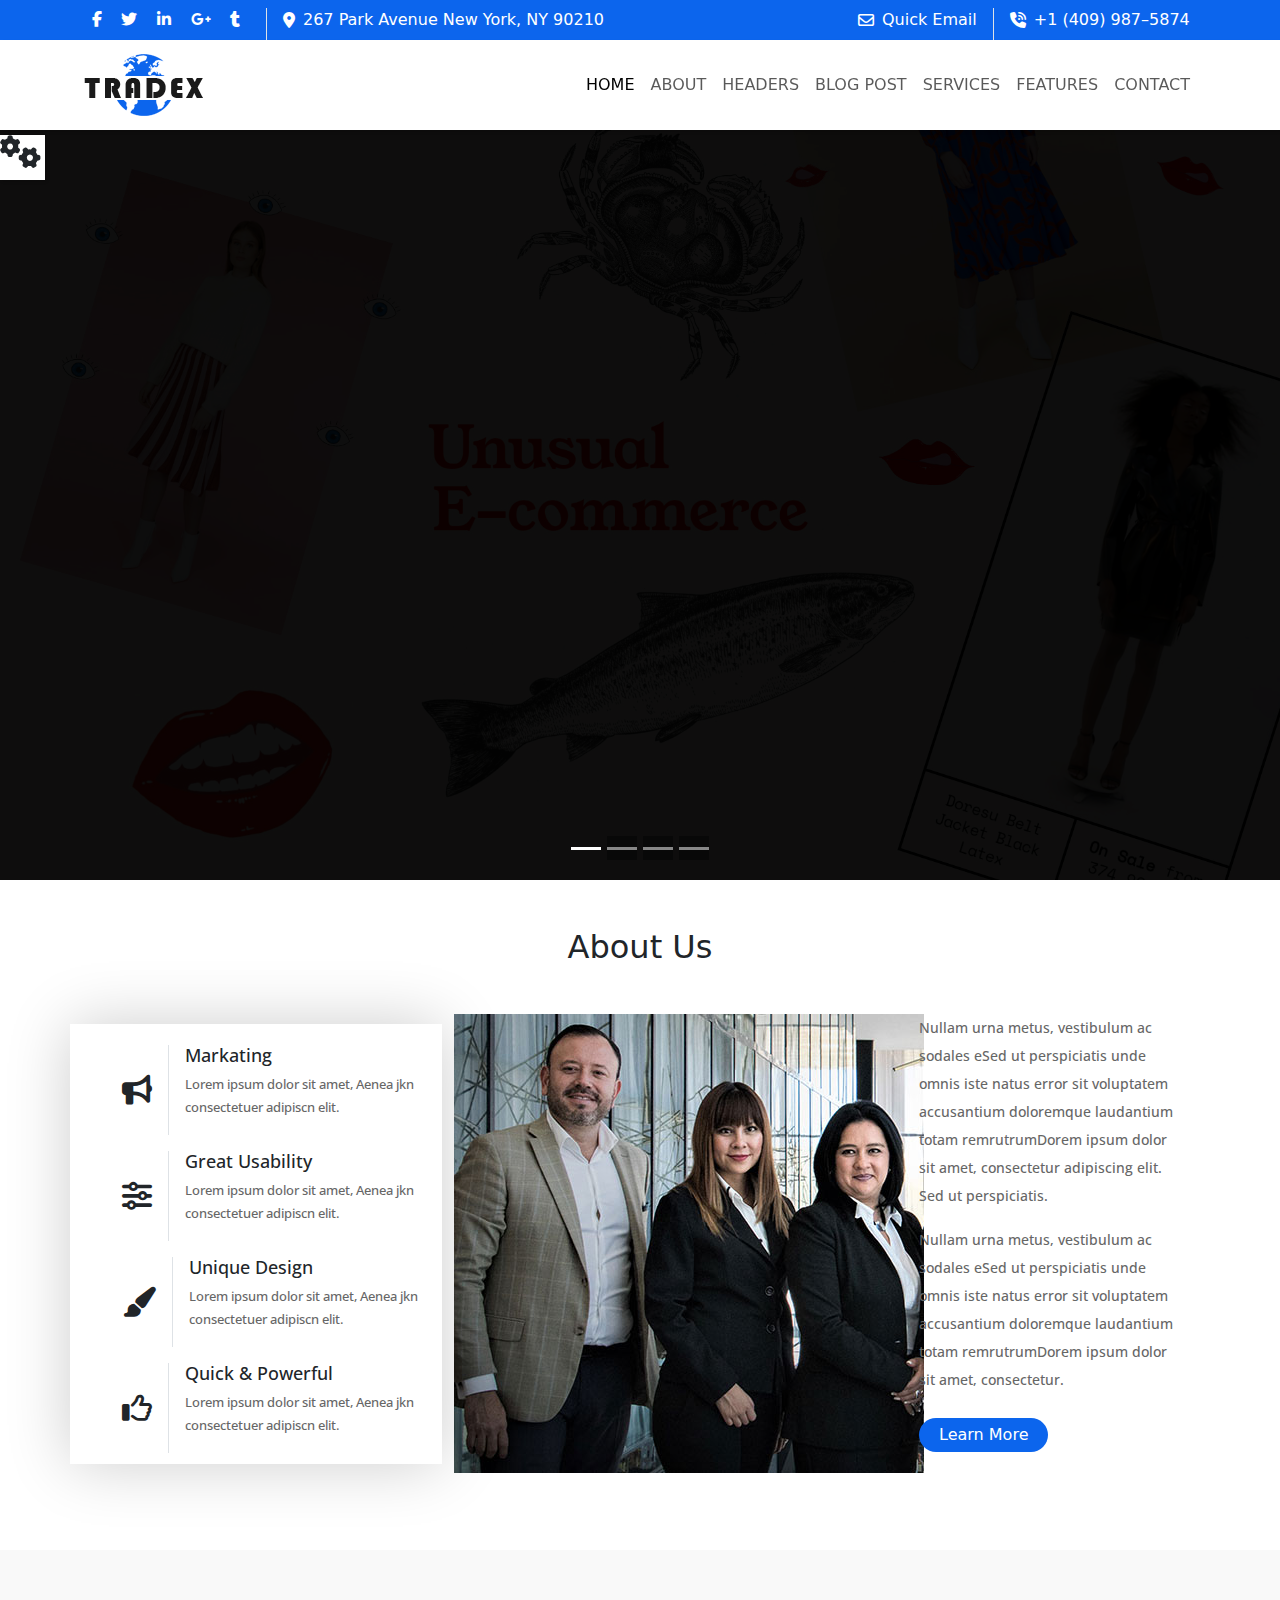
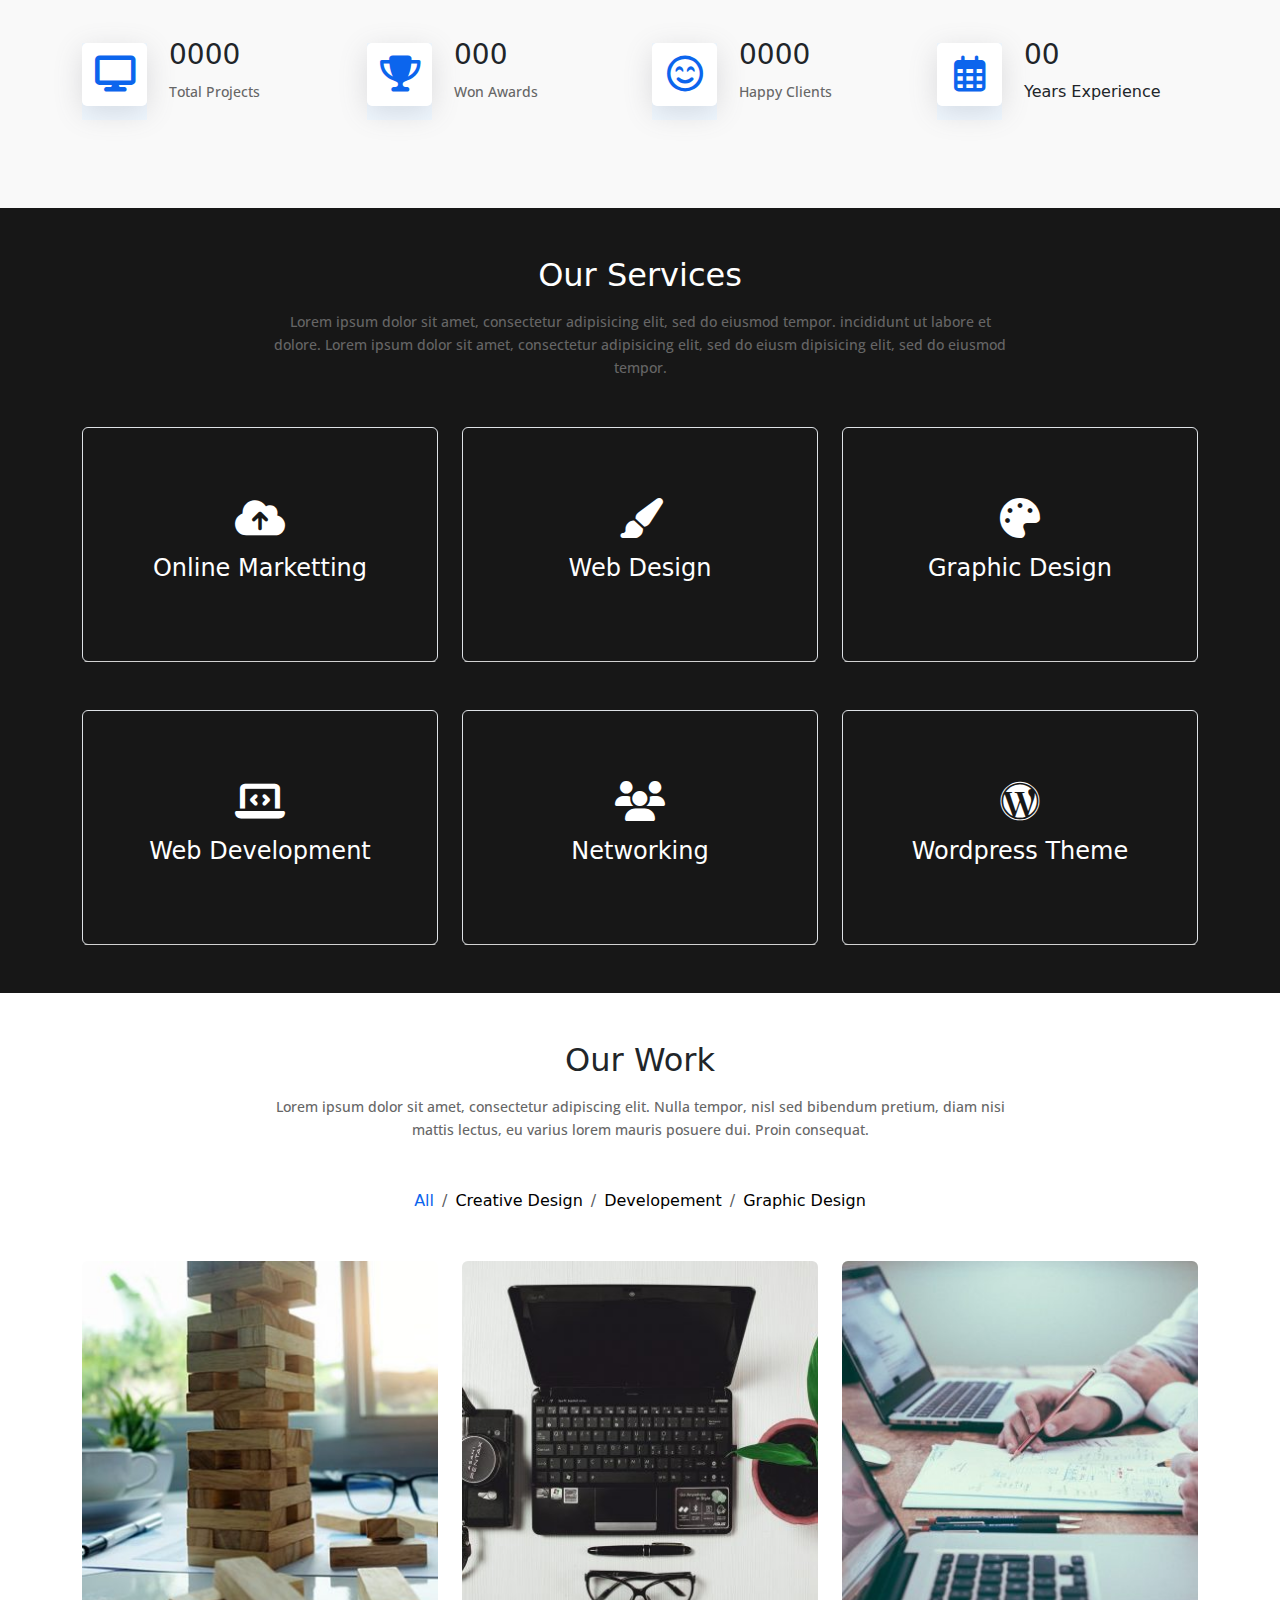
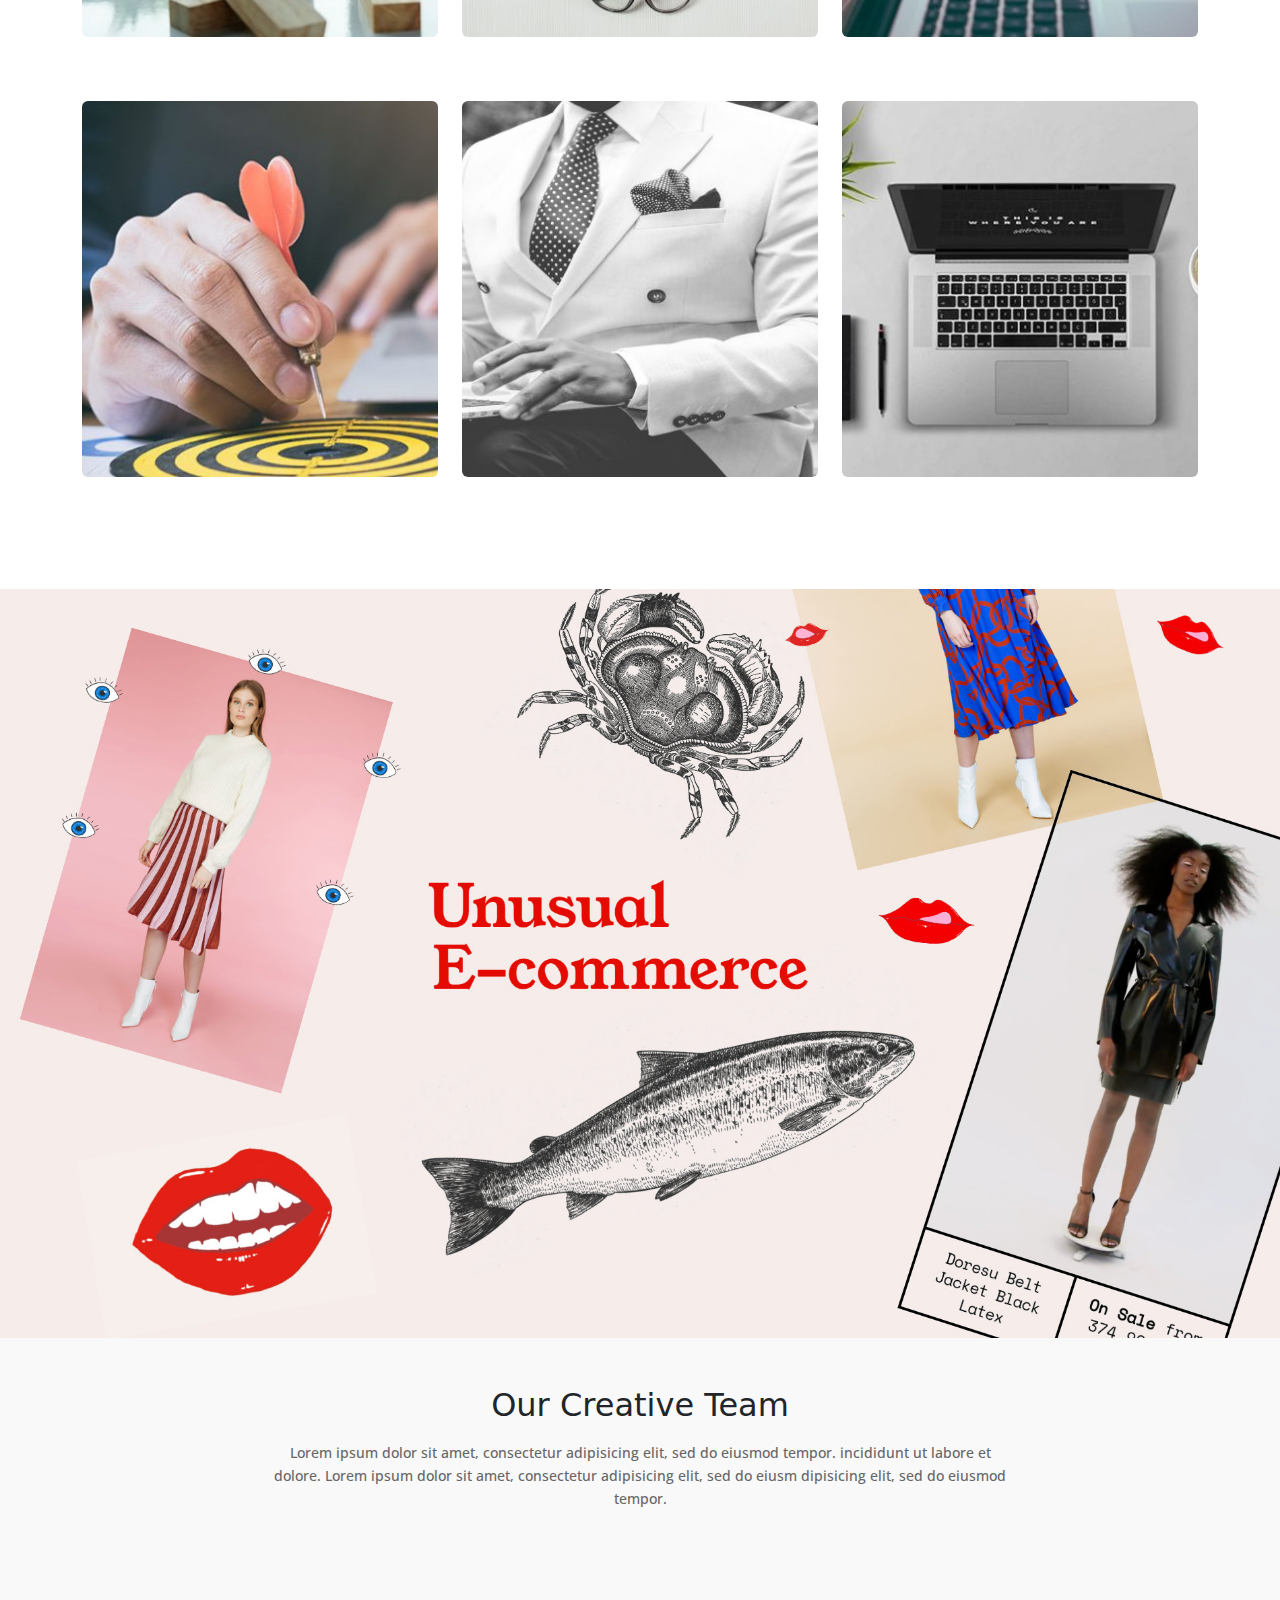
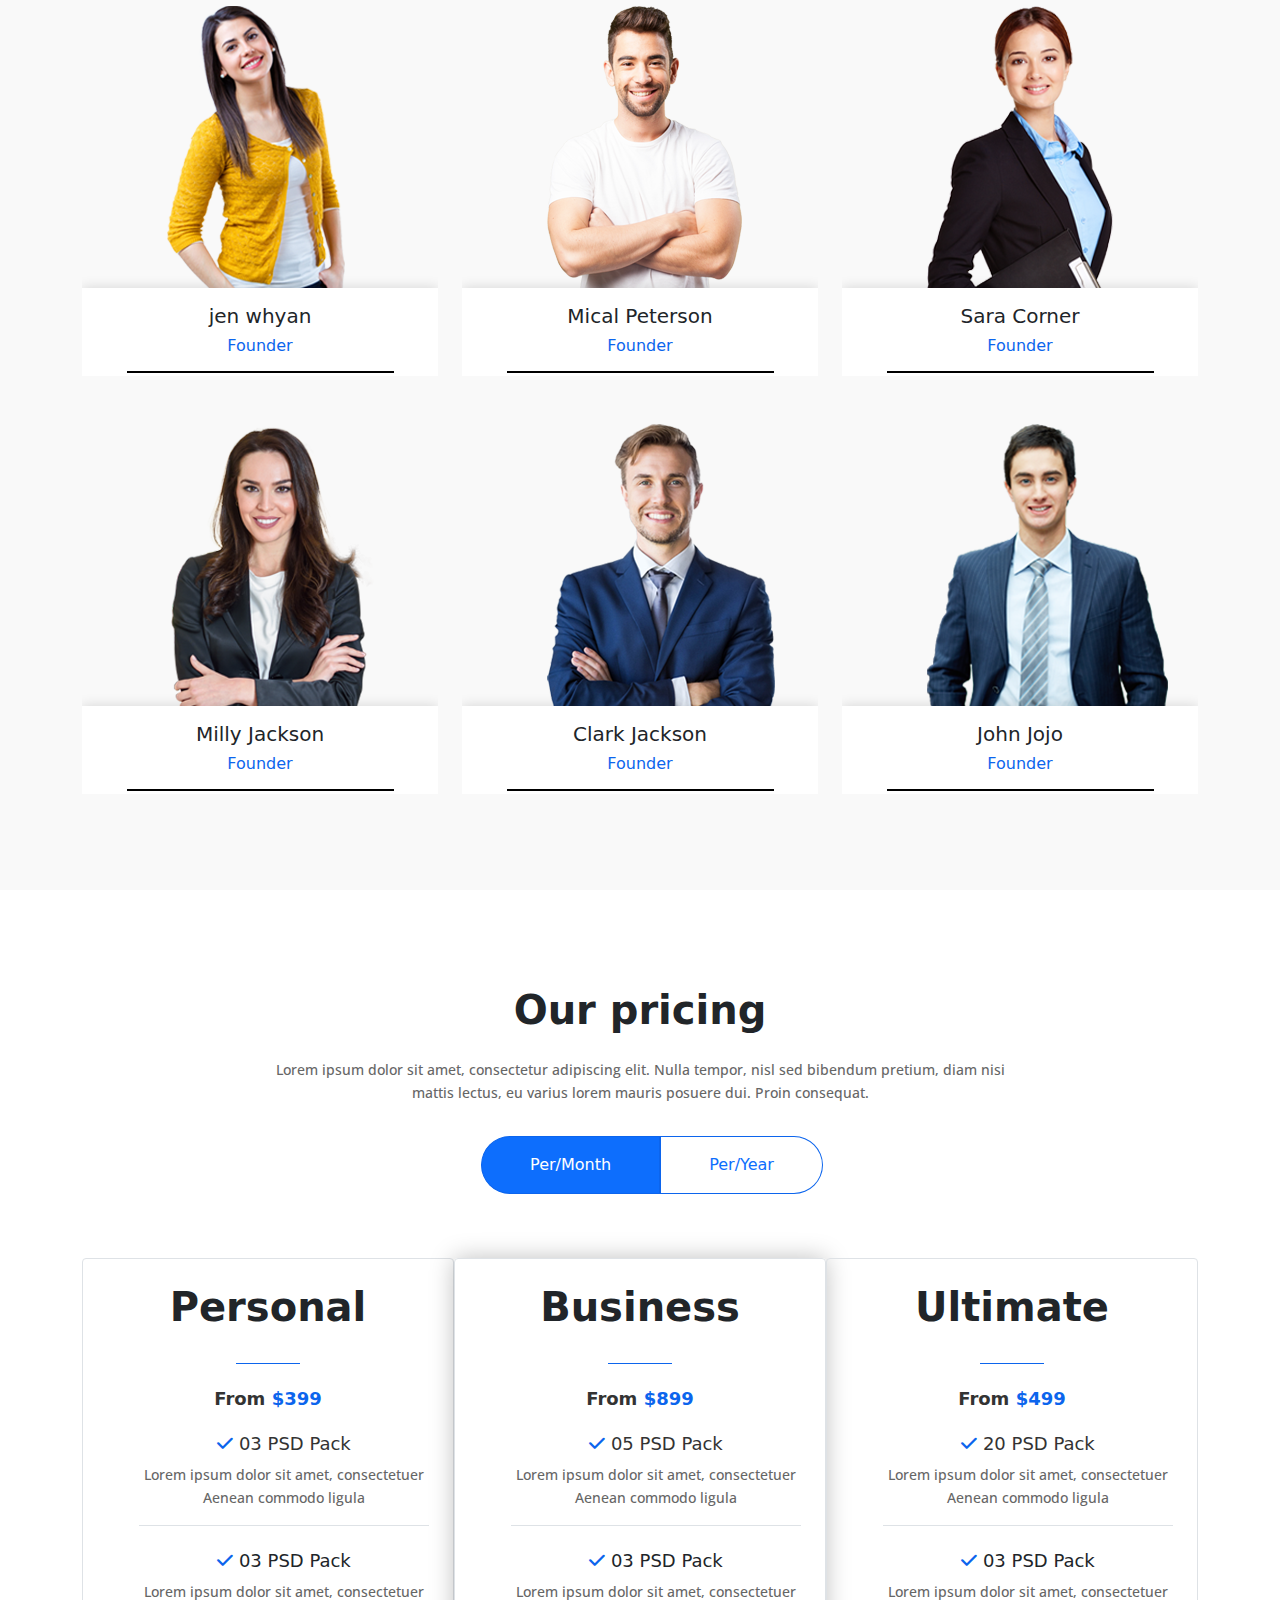
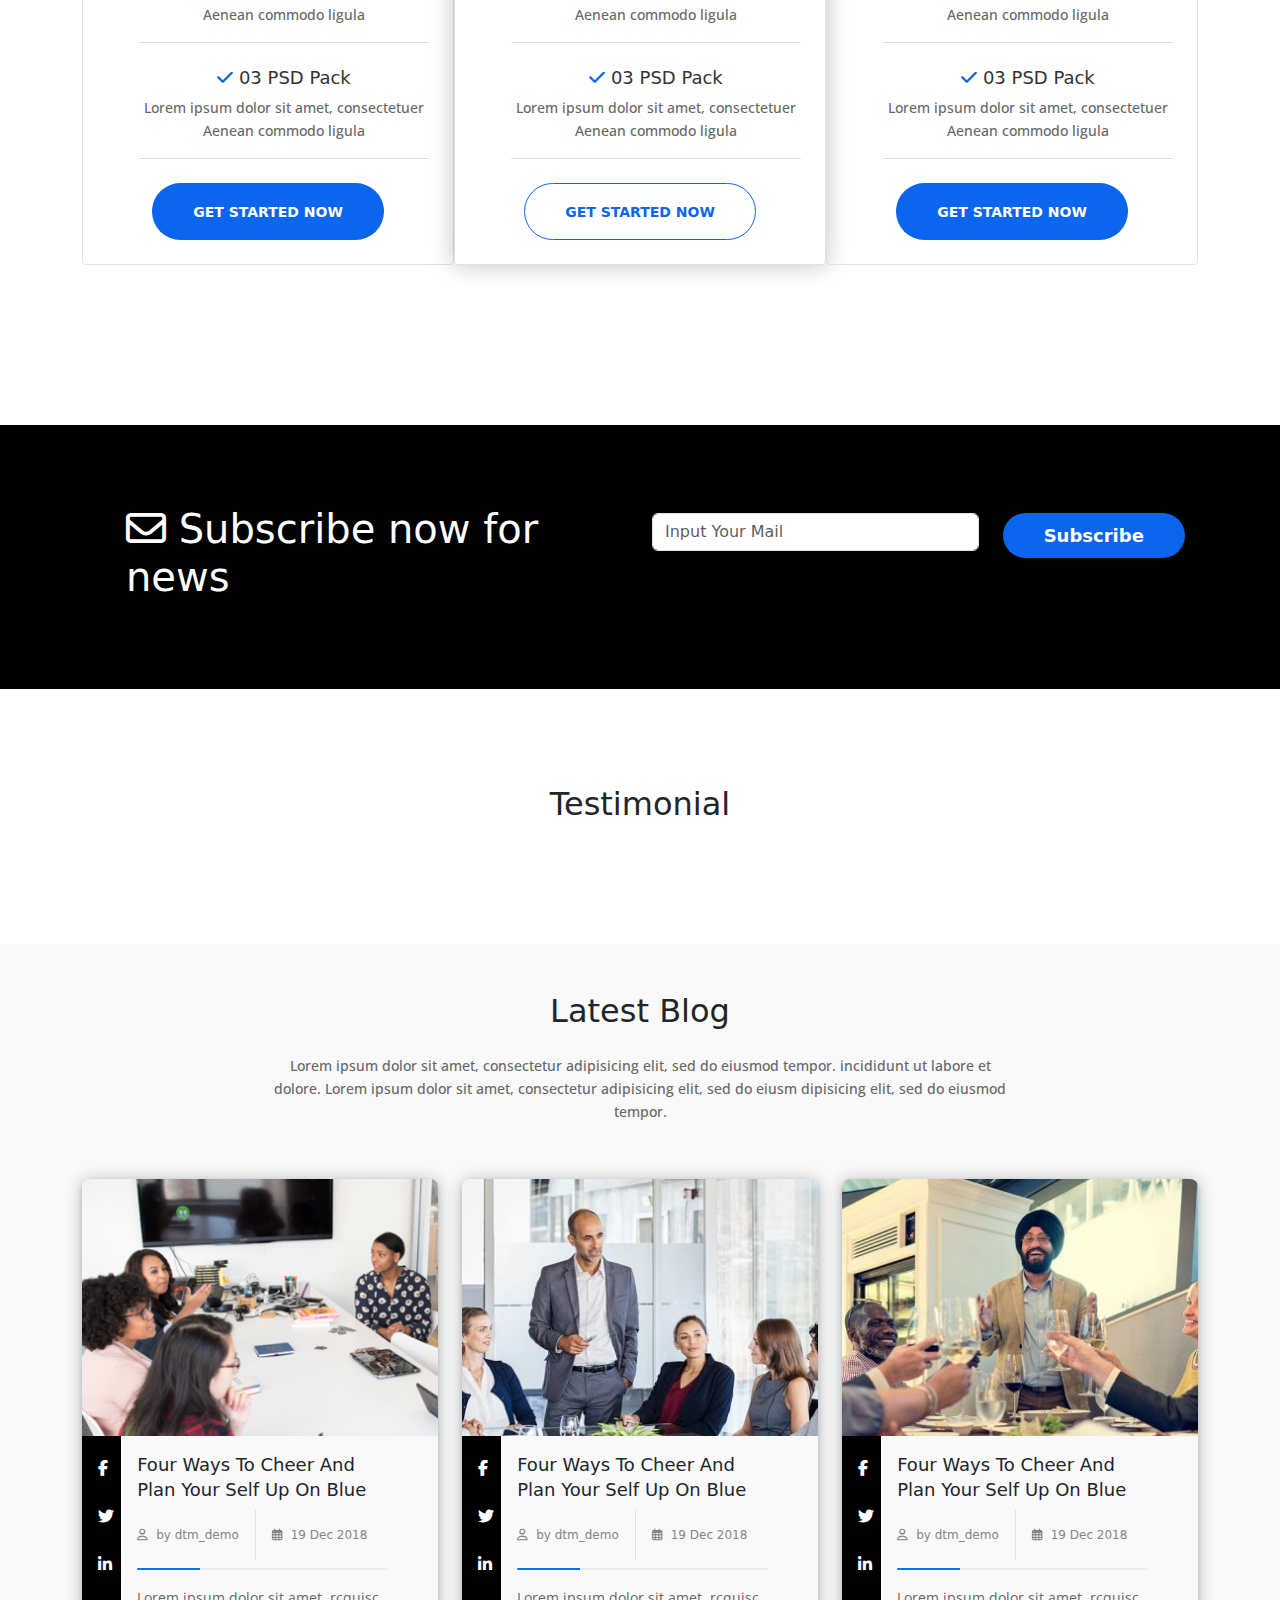
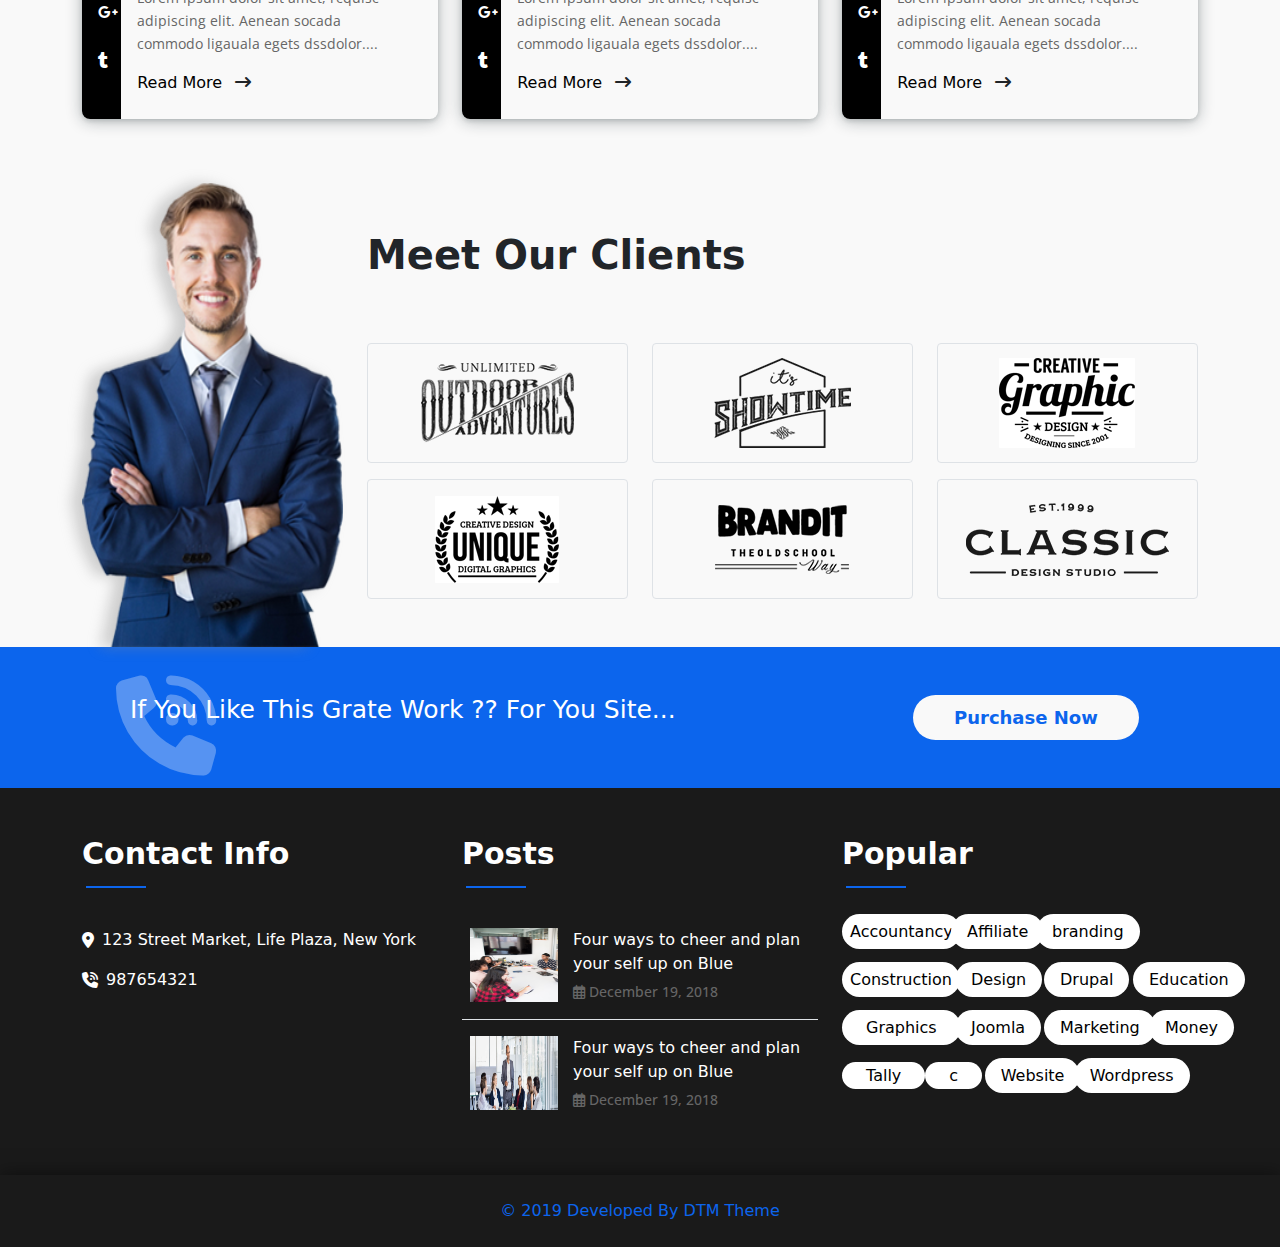
==== commit 2776d55f: "Edit Responsive" ====
--- a/index.html
+++ b/index.html
@@ -28,10 +28,10 @@
   </div>
     <!-- start landing section -->
      
-     <header class="pt-2  pb-2" style="background-color: #0c65ed; height: 40px; ">
-      <div class="container">
+     <header class=" d-sm-none d-xl-block pt-2  pb-2" style="background-color: #0c65ed; height: 40px; ">
+      <div class="container ">
         <div class="row">
-          <div class="col-8">
+          <div class="col-lg-8">
             <div class="d-flex">
                 <div class=" col-3 d-flex icons justify-content-around ">
                   <a href="#"><i class="fa-brands fa-facebook-f font-white "></i></a>
@@ -45,7 +45,7 @@
             <i class="fa-solid fa-location-dot ms-3 pt-1 pe-2 font-white"></i>
             <p class="font-white">267 Park Avenue New York, NY 90210</p>
           </div></div></div>
-          <div class="col-4 d-flex">
+          <div class="col-lg-4 d-flex">
             <div class="d-flex">
               <i class="fa-regular fa-envelope ms-3 pt-1 pe-2 font-white"></i>
               <p class="font-white me-3">Quick Email</p>
@@ -69,76 +69,36 @@
           <div class="collapse justify-content-end col-2 navbar-collapse" id="navbarNavDropdown">
            <div class="row">
             <ul class="navbar-nav ">
-                <li class="nav-item dropdown">
-                    <a class="nav-link dropdown-toggle" href="#" role="button" data-bs-toggle="dropdown" aria-expanded="false">
+                <li class="nav-item">
+                    <a class="nav-link active" href="#" role="button">
                       HOME
                     </a>
-                    <ul class="dropdown-menu">
-                      <li><a class="dropdown-item" href="#">Home-01</a></li>
-                      <li><hr class="dropdown-divider"></li>
-                      <li><a class="dropdown-item" href="#">Home-02</a></li>
-                    </ul>
                   </li>
 
               <li class="nav-item">
                 <a class="nav-link" href="#">ABOUT</a>
               </li>
-              <li class="nav-item dropdown">
-                <a class="nav-link dropdown-toggle" href="#" role="button" data-bs-toggle="dropdown" aria-expanded="false">HEADERS</a>
-                <ul class="dropdown-menu">
-                  <li><a class="dropdown-item text-capitalize" href="#"></a></li>
-                  <li><hr class="dropdown-divider"></li>
-                  <li><a class="dropdown-item text-capitalize" href="#">Features</a></li>
-                  <li><hr class="dropdown-divider"></li>
-                  <li><a class="dropdown-item" href="#">Header Style 3</a></li>
-                  <li><hr class="dropdown-divider"></li>
-                  <li><a class="dropdown-item" href="#">Header Style 4</a></li>
-
-                </ul>
+              <li class="nav-item">
+                <a class="nav-link " href="#" role="button">HEADERS</a>
               </li>
                 
-              <li class="nav-item dropdown">
-                <a class="nav-link dropdown-toggle" href="#" role="button" data-bs-toggle="dropdown" aria-expanded="false">
+              <li class="nav-item">
+                <a class="nav-link" href="#" role="button">
                   BLOG POST
                 </a>
-                <ul class="dropdown-menu">
-                  <li><a class="dropdown-item" href="#">Blog Grid</a><li class="nav-item dropdown">
-                <a class="nav-link dropdown-toggle" href="#" role="button" data-bs-toggle="dropdown" aria-expanded="false">
-                  Dropdown link
-                </a>
-                <ul class="dropdown-menu">
-                  <li><a class="dropdown-item" href="#">Action</a></li>
-                  <li><a class="dropdown-item" href="#">Another action</a></li>
-                  <li><a class="dropdown-item" href="#">Something else here</a></li>
-                </ul>
-              </li></li>
-                  <li><a class="dropdown-item" href="#">Another action</a></li>
-                  <li><a class="dropdown-item" href="#">Something else here</a></li>
-                </ul>
               </li>
-              <li class="nav-item dropdown">
-                <a class="nav-link dropdown-toggle" href="#" role="button" data-bs-toggle="dropdown" aria-expanded="false">
+              <li class="nav-item">
+                <a class="nav-link"  href="#" role="button">
                   SERVICES
-                </a>
-                <ul class="dropdown-menu">
-                  <li><a class="dropdown-item" href="#">Action</a></li>
-                  <li><a class="dropdown-item" href="#">Another action</a></li>
-                  <li><a class="dropdown-item" href="#">Something else here</a></li>
-                </ul>
+                </a> 
               </li>
-              <li class="nav-item dropdown">
-                <a class="nav-link dropdown-toggle" href="#" role="button" data-bs-toggle="dropdown" aria-expanded="false">
+              <li class="nav-item">
+                <a class="nav-link"  href="#" role="button">
                   FEATURES
-                </a>
-                <ul class="dropdown-menu">
-                  <li><a class="dropdown-item" href="#">Action</a></li>
-                  <li><a class="dropdown-item" href="#">Another action</a></li>
-                  <li><a class="dropdown-item" href="#">Something else here</a></li>
-                </ul>
+                </a>             
               </li>
-
-              <li class="nav-item dropdown">
-                <a class="nav-link dropdown-toggle" href="contact.html" role="button"  aria-expanded="true">CONTACT</a>
+              <li class="nav-item">
+                <a class="nav-link" href="contact.html" role="button"  aria-expanded="true">CONTACT</a>
               </li>
             </ul>
         </div>
@@ -208,8 +168,8 @@
           <h2 class="text-center mb-5 mt-5 title"> <span>About Us</span></h2>
           <div class="row  justify-content-between">
           
-            <div class="col-md-8 right-side-about row">
-              <div style="box-shadow: 0px 0px 60px 0px rgba(0, 0, 0, 0.2);" class="about-card col-md-5 ">
+            <div class="row justify-content-between">
+              <div style="box-shadow: 0px 0px 60px 0px rgba(0, 0, 0, 0.2);" class="about-card col-md-7 mb-5  col-xl-4 ">
                 <ul>
                   <li class="d-flex justify-content-between mb-3">
                   <li class="d-flex align-items-center justify-content-between  mb-3">
@@ -242,16 +202,16 @@
                   </li>
                 </ul>
               </div>
-              <div class="img col-md-6  ">
+              <div class="img col-xl-5 d-sm-none d-xl-block  ">
                 <img src="Tradex images/abt-3.jpg" alt="leaders">
               </div>
-         </div>
-            <div class="col-md-4 position-relative top-0 ">
-              <div class="">
-              <p class="font-p-style lh-lg">Dorem ipsum dolor sit amet, consectetur adipiscing elit. Ut blandit nisi a dictum tristique. Nullam urna metus, vestibulum ac sodales eSed ut perspiciatis unde omnis iste natus error sit voluptatem accusantium doloremque laudantium totam remrutrumDorem ipsum dolor sit amet, consectetur adipiscing elit. Sed ut perspiciatis.</p>
-              <p class="font-p-style lh-lg">Dorem ipsum dolor sit amet. consectetur adipiscing elit. Ut blandit nisi a dictum tristique. Nullam urna metus, vestibulum ac sodales eSed ut perspiciatis unde omnis iste natus error sit voluptatem accusantium doloremque laudantium totam remrutrumDorem ipsum dolor sit amet, consectetur.</p>
+       
+            <div class="col-xl-3 col-md-5 position-relative">
+            
+              <p class="font-p-style lh-lg">Nullam urna metus, vestibulum ac sodales eSed ut perspiciatis unde omnis iste natus error sit voluptatem accusantium doloremque laudantium totam remrutrumDorem ipsum dolor sit amet, consectetur adipiscing elit. Sed ut perspiciatis.</p>
+              <p class="font-p-style lh-lg">Nullam urna metus, vestibulum ac sodales eSed ut perspiciatis unde omnis iste natus error sit voluptatem accusantium doloremque laudantium totam remrutrumDorem ipsum dolor sit amet, consectetur.</p>
               <button type="button" class="font-white mt-2 CTA">Learn More</button>
-            </div></div>
+           </div> </div>
              </div>
         </div>
        </section>
@@ -259,28 +219,28 @@
         <section style="background-color: #f9f9f9;" class="icon-ssection">
           <div class="container mb-5 mt-5 ">
             <div class="row justify-content-between ">
-            <div class="col-xl-3 col-md-12 d-flex justify-content-between">
+            <div class="col-xl-3 col-md-6 col-md-6 d-flex justify-content-between">
               <div class="icon-section  col-3"><i class="fa-solid fa-display text-center w-100  display"></i></div>
               <div class="content col-8">
                 <h3 class="num" data-val="8000">0000</h3>
                 <p class="font-p-style">Total Projects</p>
               </div>
             </div>
-            <div class="col-xl-3 col-md-12 d-flex justify-content-between">
+            <div class="col-xl-3 col-md-6 d-flex justify-content-between">
               <div class="icon-section  col-3"><i class="fa-solid fa-trophy text-center w-100  display"></i></div>
               <div class="content col-8">
                 <h3 class="num" data-val="810">000</h3>
                 <p class="font-p-style">Won Awards</p>
               </div>
             </div>
-            <div class="col-xl-3 col-md-12 d-flex justify-content-between">
+            <div class="col-xl-3 col-md-6 d-flex justify-content-between">
               <div class="icon-section  col-3"><i class="fa-regular fa-face-smile-beam text-center w-100  display"></i></div>
               <div class="content col-8">
                 <h3 class="num" data-val="2000">0000</h3>
                 <p class="font-p-style">Happy Clients</p>
               </div>
             </div>
-            <div class="col-xl-3 col-md-12 d-flex justify-content-between">
+            <div class="col-xl-3 col-md-6 d-flex justify-content-between">
               <div class="icon-section  col-3"><i class="fa-regular fa-calendar-days text-center w-100  display"></i></div>
               <div class="content col-8">
                 <h3 class="num" data-val="20">00</h3>
@@ -297,7 +257,7 @@
   <div class="container position-relative z-5">
     <div class="section-contentt  text-center ">
     <h2 class="pt-5 font-white titlee"> <span>Our Services</span> </h2>
-    <p class="pt-4 mt-3  col-8  m-auto font-p-style">Lorem ipsum dolor sit amet, consectetur adipisicing elit, sed do eiusmod tempor. incididunt ut labore et dolore. Lorem ipsum dolor sit amet, consectetur adipisicing elit, sed do eiusm dipisicing elit, sed do eiusmod tempor.</p>
+    <p class="pt-4 mt-3  col-lg-8  m-auto font-p-style">Lorem ipsum dolor sit amet, consectetur adipisicing elit, sed do eiusmod tempor. incididunt ut labore et dolore. Lorem ipsum dolor sit amet, consectetur adipisicing elit, sed do eiusm dipisicing elit, sed do eiusmod tempor.</p>
   </div>
   <div class="row justify-content-between ">
   <div class="  col-md-4  col-sm-6 mt-5 overflow-hidden ">
@@ -387,7 +347,7 @@
     <div class="container">
       <div class="section-contentt text-center ">
       <h2 class="pt-5 titlee"><span>Our Work</span></h2>
-      <p class="pt-4 font-p-style mt-3 mb-5 col-8  m-auto">Lorem ipsum dolor sit amet, consectetur adipiscing elit. Nulla tempor, nisl sed bibendum pretium, diam nisi mattis lectus, eu varius lorem mauris posuere dui. Proin consequat.</p>
+      <p class="pt-4 font-p-style mt-3 mb-5 col-lg-8  m-auto">Lorem ipsum dolor sit amet, consectetur adipiscing elit. Nulla tempor, nisl sed bibendum pretium, diam nisi mattis lectus, eu varius lorem mauris posuere dui. Proin consequat.</p>
     </div>    
     <nav aria-label="breadcrumb d-flex">
       <ol class="breadcrumb justify-content-center">
@@ -485,11 +445,11 @@
       <div class="container">
         <div class="section-contentt text-center ">
         <h2 class="pt-5 titleee"><span>Our Creative Team</span></h2>
-        <p class="mt-3 mb-5 col-8  m-auto font-p-style">Lorem ipsum dolor sit amet, consectetur adipisicing elit, sed do eiusmod tempor. incididunt ut labore et dolore. Lorem ipsum dolor sit amet, consectetur adipisicing elit, sed do eiusm dipisicing elit, sed do eiusmod tempor.</p>
+        <p class="mt-3 mb-5 col-lg-8  m-auto font-p-style">Lorem ipsum dolor sit amet, consectetur adipisicing elit, sed do eiusmod tempor. incididunt ut labore et dolore. Lorem ipsum dolor sit amet, consectetur adipisicing elit, sed do eiusm dipisicing elit, sed do eiusmod tempor.</p>
       </div>  
      
       <div class="row justify-content-between ">
-        <div class="  col-md-4 col-sm-6 mt-5 col-xs-12  ">
+        <div class="  col-lg-4 col-sm-6 mt-5 col-xs-12  ">
           <div class="team-creative-card">
           <div class="member  position-relative overflow-hidden">
           <img src="Tradex images/team1.png" class="position-relative" alt="">
@@ -512,7 +472,7 @@
         </div>
       </div></div>
          </div>
-         <div class="  col-md-4 col-sm-6 mt-5 col-xs-12  ">
+         <div class="  col-lg-4 col-sm-6 mt-5 col-xs-12  ">
           <div class="team-creative-card">
           <div class="member  position-relative overflow-hidden">
           <img src="Tradex images/team2.png" class="position-relative" alt="">
@@ -536,7 +496,7 @@
       </div></div>
          </div>
  
-        <div class="  col-md-4 col-sm-6 mt-5 col-xs-12  ">
+        <div class="  col-lg-4 col-sm-6 mt-5 col-xs-12  ">
           <div class="team-creative-card">
           <div class="member  position-relative overflow-hidden">
           <img src="Tradex images/team3.png" class="position-relative" alt="">
@@ -559,7 +519,7 @@
         </div>
       </div></div>
          </div>
-        <div class="  col-md-4 col-sm-6 mt-5 col-xs-12  ">
+        <div class="  col-lg-4 col-sm-6 mt-5 col-xs-12  ">
           <div class="team-creative-card">
           <div class="member  position-relative overflow-hidden">
           <img src="Tradex images/team4.png" class="position-relative" alt="">
@@ -582,7 +542,7 @@
         </div>
       </div></div>
          </div>
-        <div class="  col-md-4 col-sm-6 mt-5 col-xs-12  ">
+        <div class="  col-lg-4 col-sm-6 mt-5 col-xs-12  ">
           <div class="team-creative-card">
           <div class="member  position-relative overflow-hidden">
           <img src="Tradex images/team5.png" class="position-relative" alt="">
@@ -605,7 +565,7 @@
         </div>
       </div></div>
          </div>
-        <div class="  col-md-4 col-sm-6 mt-5 pm-4 col-xs-12 pb-5  mb-5 ">
+        <div class="  col-lg-4 col-sm-6 mt-5 pm-4 col-xs-12 pb-5  mb-5 ">
           <div class="team-creative-card">
           <div class="member  position-relative overflow-hidden">
           <img src="Tradex images/team6.png" class="position-relative" alt="">
@@ -636,9 +596,9 @@
   <div class="container">
     <div class="section-contentt text-center ">
     <h2 class="pt-5  titleee"><span>Our pricing</span></h2>
-    <p class="pt-4 mt-4 mb-2  col-8  m-auto font-p-style">Lorem ipsum dolor sit amet, consectetur adipiscing elit. Nulla tempor, nisl sed bibendum pretium, diam nisi mattis lectus, eu varius lorem mauris posuere dui. Proin consequat.</p>
-  </div>
-  <ul class="nav col-xl-4 col-md-12 mb-3 d-flex justify-content-center  m-auto pt-4 ps-4 nav-pills " id="pills-tab" role="tablist">
+    <p class="pt-4 mt-4 mb-2  col-lg-8  m-auto font-p-style">Lorem ipsum dolor sit amet, consectetur adipiscing elit. Nulla tempor, nisl sed bibendum pretium, diam nisi mattis lectus, eu varius lorem mauris posuere dui. Proin consequat.</p>
+  </div>
+  <ul class="nav col-xl-4 col-md-12 mb-3 d-flex justify-content-center  m-auto pt-4 ps-md-4 nav-pills " id="pills-tab" role="tablist">
     <li class="nav-item" role="presentation">
       <button class="nav-link blue-border p-3 pe-5 ps-5 active rounded-start-pill" id="pills-home-tab" data-bs-toggle="pill" data-bs-target="#pills-home" type="button" role="tab" aria-controls="pills-home" aria-selected="true">Per/Month</button>
     </li>
@@ -646,7 +606,7 @@
       <button class="nav-link blue-border p-3 pe-5 ps-5 rounded-end-pill" id="pills-profile-tab" data-bs-toggle="pill" data-bs-target="#pills-profile" type="button" role="tab" aria-controls="pills-profile" aria-selected="false">Per/Year</button>
     </li>
   </ul>
-  <div class="tab-content" id="pills-tabContent">
+  <div class="tab-content container" id="pills-tabContent">
     <div class="tab-pane fade show active" id="pills-home" role="tabpanel" aria-labelledby="pills-home-tab" tabindex="0">  <div class="row pt-5 pb-5">
       <div class="col-xl-4 col-md-12 mb-3 border rounded-1 p-4 text-center">
         <h2 class="pb-4 ">Personal</h2>
@@ -765,7 +725,7 @@
         </ul>
         <button type="button" class="btn btn-special  btn-custom rounded-pill btn-lg">Get Started Now</button>
       </div>
-      <div style="box-shadow: 0 0 25px 0 rgba(0, 0, 0, 0.25);" class="col-xl-4 col-md-12 mb-3 border rounded-1 p-4 text-center">
+      <div style="box-shadow: 0 0 25px 0 rgba(0, 0, 0, 0.25);" class="col-xl-4 col-md-12 mb-3 border rounded-1 p-md-4 text-center">
         <h2 class="pb-4 ">Personal</h2>
         <div class="borderr m-auto mb-4 ps-3"></div>
         <h3 class="header-color mt-2 ">From <span class="font-blue">$1499</span></h3>
@@ -791,15 +751,11 @@
     </div></div>
   </div>
   </div>
-  <!--  -->
-
-<!--  -->
-</div>
 </section>
 <!-- End of this section -->
  <section class="Subscribe bg-black p-5">
   <div class="container">
-  <div class="row m-3 p-3 justify-content-between">
+  <div class="row m-md-3 p-3 justify-content-between">
     <div class="col-xl-6 col-md-5">
       <h2 class="">
         <i class="fa-regular fa-envelope"></i>
@@ -816,7 +772,7 @@
   </div>
  </section>
 <!-- End of this section -->
-<section class="mb-4 p-5" style="background-color: #ffffff;" >
+<section class="mb-4 p-md-5" style="background-color: #ffffff;" >
   <div class="container">
     <div class="section-contentt text-center ">
     <h2 class="pt-5 titlee mb-5"><span>Testimonial</span></h2>
@@ -911,7 +867,7 @@
   <div class="container">
     <div class="section-contentt text-center ">
     <h2 class="pt-5 titlee"> <span>Latest Blog</span></h2>
-    <p class="pt-4 mt-4 mb-2 col-8  m-auto font-p-style">Lorem ipsum dolor sit amet, consectetur adipisicing elit, sed do eiusmod tempor. incididunt ut labore et dolore. Lorem ipsum dolor sit amet, consectetur adipisicing elit, sed do eiusm dipisicing elit, sed do eiusmod tempor.</p>
+    <p class="pt-4 mt-4 mb-2 col-md-8  m-auto font-p-style">Lorem ipsum dolor sit amet, consectetur adipisicing elit, sed do eiusmod tempor. incididunt ut labore et dolore. Lorem ipsum dolor sit amet, consectetur adipisicing elit, sed do eiusm dipisicing elit, sed do eiusmod tempor.</p>
   </div>
       <div class="row">
     <div class="container-card col-xl-4 col-md-12 mb-3">
@@ -1042,29 +998,29 @@
  <section class="clients">
   <div class="container">
     <div class="row justify-content-between">
-      <img id="team-img" src="Tradex images/team5.png"  style="filter: drop-shadow(-11px 0 7px rgba(140,140,140,0.4));" class=" col-xl-3" alt="">
-      <div class="right-side col-9">
+      <img id="team-img" src="Tradex images/team5.png"  style="filter: drop-shadow(-11px 0 7px rgba(140,140,140,0.4));" class="d-sm-none d-xl-block col-xl-3" alt="">
+      <div class="right-side col-md-9">
         <h3 class="mt-5  head  "><span>Meet Our Clients</span> </h3>
-        <div class="client">
+        <div class="client mb-md-5 ">
           <div class="row mt-4 pt-4 justify-content-between">
-            <div class="col-md-4 col-sm-6 col-xs-12">
-           <div class="partner d-flex justify-content-center align-items-center border rounded-1  mt-3"><img src="Tradex images/partner-g1.png" alt=""></div>
-            </div>
-            <div class="col-md-4 col-sm-6 col-xs-12">
-            <div class="partner d-flex justify-content-center align-items-center border rounded-1  mt-3"><img src="Tradex images/partner-g2.png" alt=""></div>
-            </div>
-            <div class="col-md-4 col-sm-6 col-xs-12">
-             <div class="partner d-flex justify-content-center align-items-center border rounded-1  mt-3"> <img src="Tradex images/partner-g3.png" alt=""></div>
-            </div>
-            <div class="col-md-4 col-sm-6 col-xs-12">
-              <div class="partner d-flex justify-content-center align-items-center border rounded-1  mt-3"><img src="Tradex images/partner-g4.png" alt=""></div>
-            </div>
-            <div class="col-md-4 col-sm-6 col-xs-12  ">
+            <div class=" col-lg-4 col-sm-6  col-md-4 ">
+           <div class="partner d-flex justify-content-center align-items-center border rounded-1  mt-3"><img src="Tradex images/partner-g1.png"  alt=""></div>
+            </div>
+            <div class="col-lg-4 col-sm-6 col-md-4 ">
+            <div class="partner d-flex justify-content-center align-items-center border rounded-1  mt-3"><img src="Tradex images/partner-g2.png"  alt=""></div>
+            </div>
+            <div class="col-lg-4 col-sm-6  col-md-4 ">
+             <div class="partner d-flex justify-content-center align-items-center border rounded-1  mt-3"> <img src="Tradex images/partner-g3.png"  alt=""></div>
+            </div>
+            <div class="col-lg-4 col-sm-6  col-md-4 ">
+              <div class="partner d-flex justify-content-center align-items-center border rounded-1  mt-3"><img src="Tradex images/partner-g4.png"  alt=""></div>
+            </div>
+            <div class="col-lg-4 col-sm-6  col-md-4 ">
               
-             <div class="partner d-flex justify-content-center align-items-center border rounded-1 mt-3"><img class="position-absolute" src="Tradex images/partner-g5.png" alt=""></div>
-            </div>
-            <div class="col-md-4 col-sm-6 col-xs-12 ">
-             <div class="partner d-flex justify-content-center align-items-center border rounded-1  mt-3"><img src="Tradex images/partner2.png" alt=""></div>
+             <div class="partner d-flex justify-content-center align-items-center border rounded-1 mt-3"><img class="position-absolute" src="Tradex images/partner-g5.png"  alt=""></div>
+            </div>
+            <div class="col-lg-4 col-sm-6  col-md-4">
+             <div class="partner d-flex justify-content-center align-items-center border rounded-1  mt-3"><img src="Tradex images/partner2.png"  alt=""></div>
             </div>
           </div>
         </div>
--- a/CSS/tradex.css
+++ b/CSS/tradex.css
@@ -1,570 +1,648 @@
 /* Reset style */
 * {
-    margin: 0;
-    padding: 0;
-    box-sizing: border-box;
+  margin: 0;
+  padding: 0;
+  box-sizing: border-box;
 }
 ul li {
-    list-style: none;
+  list-style: none;
 }
 
 /* Global Style */
 /* Fonts */
 .josefin-sans-600 {
-    font-family: "Josefin Sans", sans-serif;
-    font-weight: 600;
-    font-style: normal;
+  font-family: "Josefin Sans", sans-serif;
+  font-weight: 600;
+  font-style: normal;
 }
 
 .open-sans {
-    font-family: "Open Sans", sans-serif;
+  font-family: "Open Sans", sans-serif;
 }
 
 .font-white {
-    color: rgb(255, 255, 255);
+  color: rgb(255, 255, 255);
 }
 
 .font-blue {
-    color: rgb(12, 101, 237)
+  color: rgb(12, 101, 237);
 }
 
 /* Custom Style */
 .dark-layer {
-    position: absolute;
-    inset: 0;
-    background-color: rgba(0, 0, 0, 0.76);
+  position: absolute;
+  inset: 0;
+  background-color: rgba(0, 0, 0, 0.76);
 }
 
 /* About section */
 .CTA {
-    background-color: #0c65ed;
-    border: none;
-    padding: 5px 20px;
-    border-radius: 27px;
+  background-color: #0c65ed;
+  border: none;
+  padding: 5px 20px;
+  border-radius: 27px;
 }
 
 .about-card {
-    background-color: rgb(255, 255, 255);
-    height: 440px;
-    padding: 5px 20px;
-    position: relative;
-    left: 6%;
-    top: 2%;
+  background-color: rgb(255, 255, 255);
+  height: 440px;
+  padding: 5px 20px;
+  position: relative;
+
+  top: 2%;
 }
 
 .font-p-style {
-    line-height: 23px;
-    font-weight: 500;
-    font-family: "Open Sans", sans-serif;
-    font-size: 14px;
-    color: #666666;
-}
-.item-content p{
-    font-size: 13px !important;
+  line-height: 23px;
+  font-weight: 500;
+  font-family: "Open Sans", sans-serif;
+  font-size: 14px;
+  color: #666666;
+}
+.item-content p {
+  font-size: 13px !important;
 }
 
 .blog-content h5 {
-    font-size: 18px;
-    text-transform: capitalize;
-    line-height: 25px;
+  font-size: 18px;
+  text-transform: capitalize;
+  line-height: 25px;
 }
 
 .detail-p {
-    font-weight: 400 !important;
+  font-weight: 400 !important;
 }
 .read-more a {
-    color: #000000;
+  color: #000000;
 }
 .rounded-start-3 {
-    border-top-left-radius: 0 !important;
+  border-top-left-radius: 0 !important;
 }
 .detail {
-    font-size: 12px;
-    color: #858585;
+  font-size: 12px;
+  color: #858585;
 }
 .about-card h5 {
-    line-height: 20px;
-    font-weight: 500;
-    font-family: "Open Sans", sans-serif;
-    font-size: 18px;
+  line-height: 20px;
+  font-weight: 500;
+  font-family: "Open Sans", sans-serif;
+  font-size: 18px;
 }
 .icon-about {
-    font-size: 30px;
+  font-size: 30px;
 }
 /* section icon */
 .display {
-    font-size: 36px;
-    color: #0c65ed;
-    width: 150%;
-    height: 80%;
-    padding: 16%;
-    border-radius: 5px;
-    background-color: #ffffff;
-    box-shadow: rgba(100, 100, 111, 0.2) 0px 7px 29px 0px;
+  font-size: 36px;
+  color: #0c65ed;
+
+  padding: 20%;
+  border-radius: 5px;
+  background-color: #ffffff;
+  box-shadow: rgba(100, 100, 111, 0.2) 0px 7px 29px 0px;
 }
 .icon-ssection {
-    align-items: center;
-    padding: 40px 0;
+  align-items: center;
+  padding: 40px 0;
 }
 .icon-section {
-    background-color: aliceblue;
-    margin-top: 2%;
+  background-color: aliceblue;
+  margin-top: 2%;
 }
 /* end of this section */
 .fixed-img {
-    background-image: url("../Tradex images/service-bg.jpg");
+  background-image: url("../Tradex images/service-bg.jpg");
 }
 .services-section {
-    position: relative;
-    background-repeat: no-repeat;
-    background-attachment: fixed;
-    background-size: cover;
+  position: relative;
+  background-repeat: no-repeat;
+  background-attachment: fixed;
+  background-size: cover;
 }
 .section-contentt p {
-    padding: 0 18%;
-    line-height: 23px;
-    font-weight: 500;
-    font-family: "Open Sans", sans-serif;
-    font-size: 14px;
+  padding: 0 18%;
+  line-height: 23px;
+  font-weight: 500;
+  font-family: "Open Sans", sans-serif;
+  font-size: 14px;
 }
 .our-services-card {
-    padding: 70px 20px;
+  padding: 70px 20px;
 }
 /*  team*/
 .team-card {
-    background-color: #ffffff;
-    top: 76.3%;
-    transition: 0.5s;
+  background-color: #ffffff;
+  top: 76.3%;
+  transition: 0.5s;
 }
 .member img {
-    left: 24%;
+  left: 24%;
 }
 .team-card:hover {
-    top: 37%;
-    cursor: pointer;
+  top: 37%;
+  cursor: pointer;
 }
 .team-card:hover .border-bottomm {
-    display: none;
+  display: none;
 }
 .border-bottomm {
-    border: 1px solid rgb(0, 0, 0);
+  border: 1px solid rgb(0, 0, 0);
 }
 .container-team-icons {
-
-    padding: 6px 15px 3px;
-    border-radius: 5px 5px 0 0;
-    background-color: #0c65ed;
+  padding: 6px 15px 3px;
+  border-radius: 5px 5px 0 0;
+  background-color: #0c65ed;
 }
 /* our pricing section */
 .pricing h3 {
-    font-size: 18px;
-    font-weight: 600;
+  font-size: 18px;
+  font-weight: 600;
 }
 
 .pricing h2 {
-    font-size: 40px;
-    font-weight: 600;
+  font-size: 40px;
+  font-weight: 600;
 }
 
 .borderr {
-    border-bottom: #0c65ed 1px solid;
-    width: 20%;
-
+  border-bottom: #0c65ed 1px solid;
+  width: 20%;
 }
 
 .btn-custom {
-    font-size: 14px !important;
-    background-color: #0c65ed !important;
-    color: #fff !important;
-    padding: 18px 40px 16px !important;
-    text-transform: uppercase;
-    font-weight: 600 !important;
+  font-size: 14px !important;
+  background-color: #0c65ed !important;
+  color: #fff !important;
+  padding: 18px 40px 16px !important;
+  text-transform: uppercase;
+  font-weight: 600 !important;
 }
 
 .btn-Subscribe {
-    padding: 8px 40px 8px !important;
-    font-size: 18px !important;
-    text-transform: capitalize !important;
+  padding: 8px 40px 8px !important;
+  font-size: 18px !important;
+  text-transform: capitalize !important;
 }
 
 .btn-special {
-    background-color: #ffffff !important;
-    color: #0c65ed !important;
-    border: #0c65ed 1px solid !important;
+  background-color: #ffffff !important;
+  color: #0c65ed !important;
+  border: #0c65ed 1px solid !important;
 }
 
 .bg-black {
-    background-color: #666666;
+  background-color: #666666;
 }
 
 .Subscribe h2 {
-    font-size: 40px;
-    font-weight: 400;
-    color: #fff;
+  font-size: 40px;
+  font-weight: 400;
+  color: #fff;
 }
 
 .pricing h4 {
-    font-size: 18px;
+  font-size: 18px;
 }
 
 .header-color {
-    color: #333333;
+  color: #333333;
 }
 
 .social-media {
-    width: 11%;
+  width: 11%;
 }
 
 .partner {
-    height: 120px;
+  height: 120px;
 }
 
 .right-side h3 {
-    font-size: 40px;
-    font-weight: 600;
-}
-.purchases h4{
-    font-size: 25px;
-}
-.take-us{
+  font-size: 40px;
+  font-weight: 600;
+}
+.purchases h4 {
+  font-size: 25px;
+}
+.take-us {
+  position: relative;
+}
+.take-us::after {
+  content: "\f2a0";
+  font-family: FontAwesome;
+  position: absolute;
+  left: 4%;
+  font-size: 100px;
+  color: #fff;
+  top: 50%;
+  transform: translateY(-45%);
+  opacity: 0.3;
+}
+.footer-title {
+  position: relative;
+  font-size: 30px;
+  font-weight: 600;
+}
+.footer-title::after {
+  content: "";
+  position: absolute;
+  border-bottom: #0c65ed solid 2px;
+  width: 60px;
+  left: 1%;
+  bottom: 0%;
+  top: 140%;
+  height: 2px;
+}
+footer a {
+  color: black;
+  background-color: #ffffff;
+}
+.dark {
+  background-color: #000000e8;
+  inset: 0;
+}
+.our-services-card:hover .card-service {
+  top: 0 !important;
+  cursor: pointer;
+  transition: 0.8s;
+}
+.color-black {
+  color: #000000;
+}
+.blue-hover:hover {
+  color: #0c65ed;
+}
+.cardsmall {
+  width: 85%;
+  top: 80%;
+  left: 7.5%;
+  transform: scaleX(0);
+  transition: 0.5s;
+  background-color: rgba(12, 101, 237, 0.8);
+}
+.img-card:hover + .cardsmall {
+  transform: scaleX(1);
+  /* visibility: visible; */
+}
+.cardsmall:hover {
+  transform: scale(1);
+  cursor: pointer;
+}
+.progress,
+.progress-stacked {
+  --bs-progress-height: 1.9px !important;
+  transition: 0.5s;
+}
+.read-more:hover i {
+  padding-left: 1%;
+}
+.late-card:hover .progress {
+  animation: progresss linear;
+  background-color: #0c65ed;
+}
+.late-card:hover .social-media {
+  background-color: #0c65ed;
+}
+.social-media {
+  transition: 0.5s;
+}
+.blog-content h5 {
+  transition: 0.5s;
+}
+.blog-content h5:hover {
+  color: #0c65ed;
+  cursor: pointer;
+}
+.social-media {
+  background-color: #000000;
+}
+@keyframes progresss {
+  100% {
+    width: 100%;
+    background-color: #0c65ed;
+  }
+}
+.section-contentt p {
+  padding: 0 !important;
+}
+@media (min-width: 1500px) {
+  .title {
     position: relative;
-}
-.take-us::after {
-    content: "\f2a0";
-    font-family: FontAwesome;
-    position: absolute;
-    left: 4%;
-    font-size: 100px;
-    color: #fff;
-    top: 50%;
-    transform: translateY(-45%);
-        opacity: 0.3
-}
-.footer-title{
+  }
+  .titlee {
     position: relative;
-    font-size: 30px;
-    font-weight: 600;
-}
-.footer-title::after{
-    content: "";
-    position: absolute;
-    border-bottom: #0c65ed solid 2px;
-    width: 60px;
-    left: 1%;
-    bottom: 0%;
-    top: 140%;
-    height: 2px;
-}
-footer a{
-    color: black;
-    background-color: #ffffff;
-}
-.dark{
-    background-color: #000000e8;
-    inset: 0;
-}
-.our-services-card:hover .card-service{
- top: 0 !important;
- cursor: pointer;
- transition: 0.8s;
-}
-.color-black{
-    color: #000000;
-}
-.blue-hover:hover {
-    color: #0c65ed;
-}
-.cardsmall{
-    width: 85%;
-    top: 80%;
-    left: 7.5%;
-    transform: scaleX(0);
-    transition: 0.5s;
-    background-color: rgba(12, 101, 237, .8);
-}
-.img-card:hover+.cardsmall{
-    transform: scaleX(1);
-    /* visibility: visible; */
-}
-.cardsmall:hover{
-   transform: scale(1);
-   cursor: pointer;
-}
-.progress, .progress-stacked{
-    --bs-progress-height:1.9px !important;
-    transition: 0.5s; 
-}
-.read-more:hover i{
-padding-left: 1%;
-}
- .late-card:hover .progress{
-    animation: progresss  linear;
-    background-color: #0c65ed;
-} 
-.late-card:hover .social-media{
-    background-color: #0c65ed;
-}
-.social-media{
-    transition: 0.5s;
-}
-.blog-content h5{
-    transition: 0.5s;
-}
-.blog-content h5:hover{
-    color: #0c65ed;
-    cursor: pointer;
-} 
-.social-media{
-    background-color: #000000;
-}
-@keyframes progresss{
-    100%{
-        width: 100%;
-        background-color: #0c65ed;
-    }
-}
-.title{
+  }
+  .titleee {
     position: relative;
-}
-.titlee{
+  }
+  .head {
     position: relative;
-}
-.titleee{
-    position: relative;
-}
-.head{
-    position: relative;
-}
-
-.head::before{
+  }
+  .head::before {
     content: "";
     position: absolute;
     border: 1.6px solid #0c65ed;
     left: 35%;
     top: 49%;
     width: 40px;
-}
-.title::before{
+  }
+  .title::before {
     content: "";
     position: absolute;
     border: 1.6px solid #0c65ed;
-    left: 40%;
+    left: 38.7%;
     top: 49%;
     width: 40px;
-}
-.titlee::before{
+  }
+  .titlee::before {
     content: "";
     position: absolute;
     border: 1.6px solid #0c65ed;
-    left: 39%;
+    left: 37.7%;
     top: 73%;
     width: 40px;
-}
-.titleee::before{
+  }
+  .titleee::before {
     content: "";
     position: absolute;
     border: 1.6px solid #0c65ed;
-    left: 36%;
+    left: 35.7%;
     top: 73%;
     width: 40px;
-}
-
-.title::After{
+  }
+
+  .title::after {
     content: "";
     position: absolute;
     border: 2px solid #0c65ed;
     left: 56.5%;
     top: 48%;
     width: 40px;
-}
-
-.titlee::After{
+  }
+
+  .titlee::after {
     content: "";
     position: absolute;
     border: 2px solid #0c65ed;
     left: 58%;
     top: 73%;
     width: 40px;
-}
-.titleee::After{
+  }
+  .titleee::after {
     content: "";
     position: absolute;
     border: 2px solid #0c65ed;
     left: 61%;
     top: 73%;
     width: 40px;
-}
-.section-contentt p{
+  }
+  .section-contentt p {
     padding: 0 !important;
-}
-.head span::After{
+  }
+  .head span::after {
     content: "";
     position: absolute;
     border: 1px solid #0c65ed;
     left: 35%;
     top: 65%;
     width: 70px;
-}
-.title span::After{
+  }
+  .title span::after {
     content: "";
     position: absolute;
     border: 1px solid #0c65ed;
     left: 56.5%;
     top: 65%;
     width: 70px;
-}
-.titlee span::After{
+  }
+  .titlee span::after {
     content: "";
     position: absolute;
     border: 1px solid #0c65ed;
     left: 58%;
     top: 80%;
     width: 70px;
-}
-.titleee span::After{
+  }
+  .titleee span::after {
     content: "";
     position: absolute;
     border: 1px solid #0c65ed;
     left: 61%;
     top: 80%;
     width: 70px;
-}
-
-.title span::before{
-    content: "";
-    position: absolute;
-    border: 1px solid #0c65ed;
-    left: 37.7%;
+  }
+
+  .title span::before {
+    content: "";
+    position: absolute;
+    border: 1px solid #0c65ed;
+    left: 36.4%;
     top: 65%;
     width: 70px;
-}
-.titlee span::before{
-    content: "";
-    position: absolute;
-    border: 1px solid #0c65ed;
-    left: 36.7%;
+  }
+  .titlee span::before {
+    content: "";
+    position: absolute;
+    border: 1px solid #0c65ed;
+    left: 35.4%;
     top: 80%;
     width: 70px;
-}
-.titleee span::before{
-    content: "";
-    position: absolute;
-    border: 1px solid #0c65ed;
-    left: 33.7%;
+  }
+  .titleee span::before {
+    content: "";
+    position: absolute;
+    border: 1px solid #0c65ed;
+    left: 33.4%;
     top: 80%;
     width: 70px;
-}
-h2{
-    position: relative;
-}
-.prev{
-    border-radius: 50px 0 0 50px;
-}
-.next{
-    border-radius: 0 50px 50px 0;
-}
-.owl-nav{
-    margin-right: 23px;
-    margin-top: 2%;
-}
-.arrow-pro{
-    background-color: #0c65ed;
-    width: 45px;
-    padding: 3px 5px;
-    font-size: 12px;
-    margin: 0 7px;
-    color: #fff;
-}
-#pro{
-    bottom: 20px;
-    right: 30px;
-    height: 50px;
-    width: 50px;
-    border-radius: 50%;
-    cursor: pointer;
+  }
+}
+
+h2 {
+  position: relative;
+}
+.prev {
+  border-radius: 50px 0 0 50px;
+}
+.next {
+  border-radius: 0 50px 50px 0;
+}
+.owl-nav {
+  margin-right: 23px;
+  margin-top: 2%;
+}
+.arrow-pro {
+  background-color: #0c65ed;
+  width: 45px;
+  padding: 3px 5px;
+  font-size: 12px;
+  margin: 0 7px;
+  color: #fff;
+}
+#pro {
+  bottom: 20px;
+  right: 30px;
+  height: 50px;
+  width: 50px;
+  border-radius: 50%;
+  cursor: pointer;
+  font-size: 20px;
+  color: #fff;
+  display: none;
+  background-color: #0c65ed;
+}
+.blue-border {
+  border: #0c65ed 1px solid;
+}
+.cogs {
+  background-color: #ffffff;
+  height: 45px;
+  width: 45px;
+  position: fixed;
+  font-size: 33px;
+  line-height: 2px;
+  top: 15%;
+  z-index: 99999;
+  left: 0%;
+}
+.started-btn {
+  padding: 10px 37px;
+  font-size: 20px;
+}
+.started-special {
+  border: #ffffff 2px solid;
+  background-color: transparent;
+}
+
+.contact {
+  background-image: url("../Tradex images/slider1.jpg");
+  height: 54vh;
+}
+.black-layer {
+  background-color: #000000cf;
+}
+.contact-header {
+  font-size: 50px;
+}
+.carousel-caption {
+  top: 29%;
+}
+
+@media (max-width: 430px) {
+  #carouselExampleCaptions {
+    height: 70vh !important;
+  }
+  #carouselExampleCaptions img {
+    height: 70vh;
+  }
+  .arousel-inner {
+    height: 100%;
+  }
+  .cogs {
+    display: none !important;
+  }
+  header {
+    display: none;
+  }
+  .carousel-item img {
+    width: 100%;
+  }
+  .carousel-caption {
+    top: 15%;
+  }
+  .carousel-caption h2 {
+    font-size: 35px !important;
+  }
+  .carousel-caption .col-9 {
+    width: 100% !important;
+  }
+  .carousel-caption p {
+    font-size: 14px !important;
+  }
+  .btn-container button {
+    top: 2%;
+    font-size: 13px;
+    /* bottom: 4px !important; */
+  }
+  /* .head::before {
+    left: 69%;
+  }
+  .head span::after {
+    left: 69%;
+  }
+  .titleee::before {
+    left: 17%;
+    top: 86%;
+  }
+  .titleee span::before {
+    left: 10.3%;
+  }
+  .titleee::after {
+    left: 75%;
+    top: 86%;
+    border: 1px solid #0c65ed;
+  }
+  .titleee span::after {
+    left: 75%;
+  }
+  .titlee span::before {
+    left: 17%;
+  }
+  .titlee::before {
+    left: 23.5%;
+    top: 86%;
+  }
+  .titlee span::after {
+    left: 68%;
+  }
+  .titlee::after {
+    border: 1px solid #0c65ed;
+    left: 68%;
+    top: 86%;
+  }
+  /* about */
+  /* .title span::before {
+    left: 18.4%;
+  }
+  .title::before {
+    left: 24.8%;
+  }
+  .title::after {
+    border: 1px solid #0c65ed;
+    left: 65%;
+  } */
+  /* .title span::after {
+    left: 65%;
+  } */
+  .about-card {
+    left: 3%;
+  }
+  .img {
+    margin-top: 10%;
+    margin-bottom: 4%;
+    width: 100%;
+  }
+  .display {
+    padding: 20%;
+    height: auto;
+    margin: 2%;
+  }
+  body {
+    overflow-x: hidden;
+  }
+  .take-us {
+    margin-top: 5%;
+  }
+  .take-us h4 {
     font-size: 20px;
-    color: #fff;
-    display: none;
-    background-color: #0c65ed;
-}
-.blue-border{
-    border: #0c65ed 1px solid;
-}
-.cogs{
-    background-color: #ffffff;
-    height: 45px;
-    width: 45px;
-    position: fixed;
-    font-size: 33px;
-    line-height: 2px;
-    top: 15%;
-    z-index: 99999;
-    left: 0%;
-}
-.started-btn{
-    padding: 10px 37px;
-    font-size: 20px;
-}
-.started-special{
-    border: #ffffff 2px solid;
-    background-color: transparent;
-}
-.carousel-indicators{
-    flex-direction: column;
-    margin-left: 3%;
-    bottom: 50%;
-    left: 92%
-}
-.carousel-indicators [data-bs-target]{
-    width: 8px;
-    height: 8px;
-
-}
-.carousel-indicators [data-bs-target]:hover{
-    width: 8px;
-    height: 8px;
-    background-color: transparent;
-    border: #ffffff 2px solid;
-}
-.contact{
-   background-image: url("../Tradex images/slider1.jpg");
-   height: 54vh;
-}
-.black-layer{
-    background-color: #000000cf;
-}
-.contact-header{
-    font-size: 50px;
-}
-.carousel-caption{
-    top: 29%;   
-}
-@media (max-width: 768px) { 
-    header{
-        display: none;
-    }
-    .clients #team-img{
-        display: none;
-    }
-    .carousel-item img {
-        width: 100%;
-    }
-    .carousel-caption h2{
-        font-size: 25px !important;
-    }
-    .carousel-caption p{
-        font-size: 10px !important;
-    }
-    .btn-container button{
-        top: 2%;
-        padding: 2%;
-        font-size: 13px;
-        bottom: 30px !important;
-    }
-    
-
-}
-
-
-
-
+  }
+  .btn-Subscribe {
+    height: 40px;
+    font-size: 12px !important;
+    width: 110px;
+    padding: 0 !important;
+  }
+  .nav-item a {
+    color: #ffffff;
+    margin-left: 4%;
+  }
+}
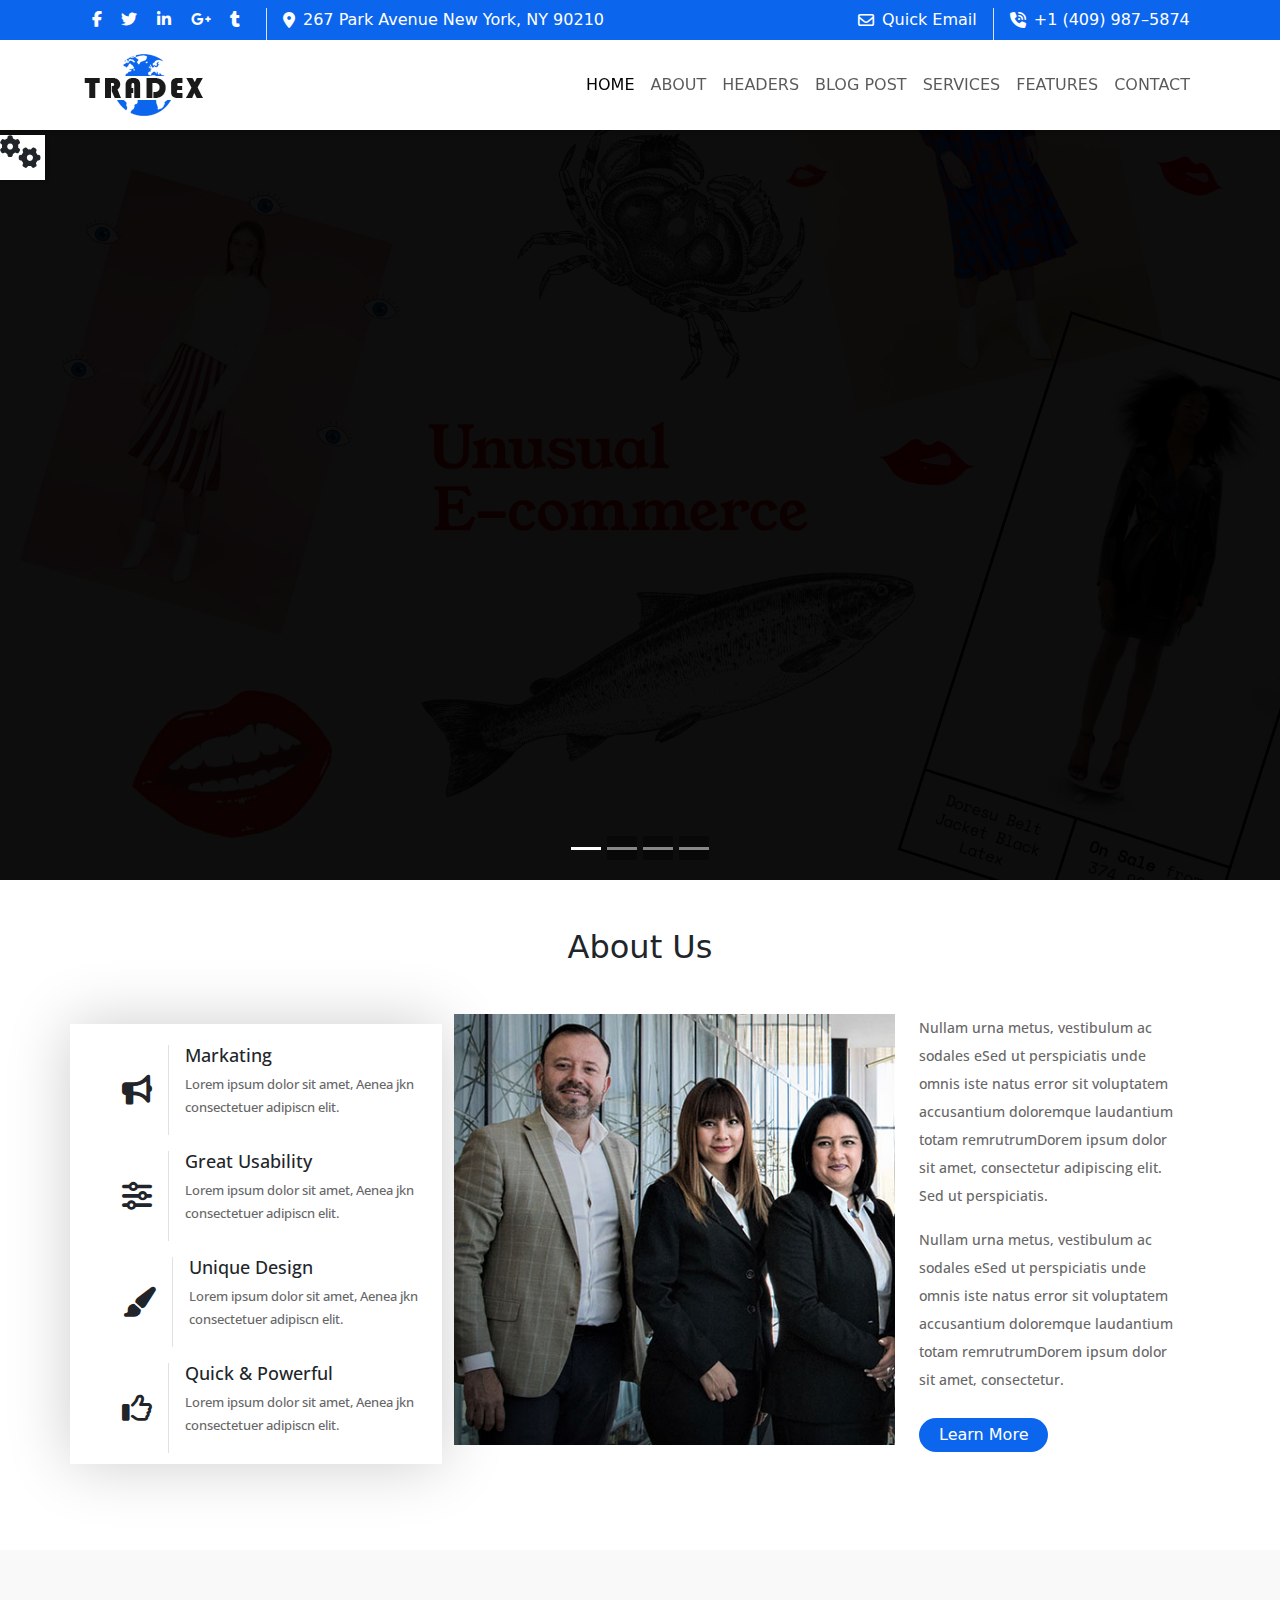
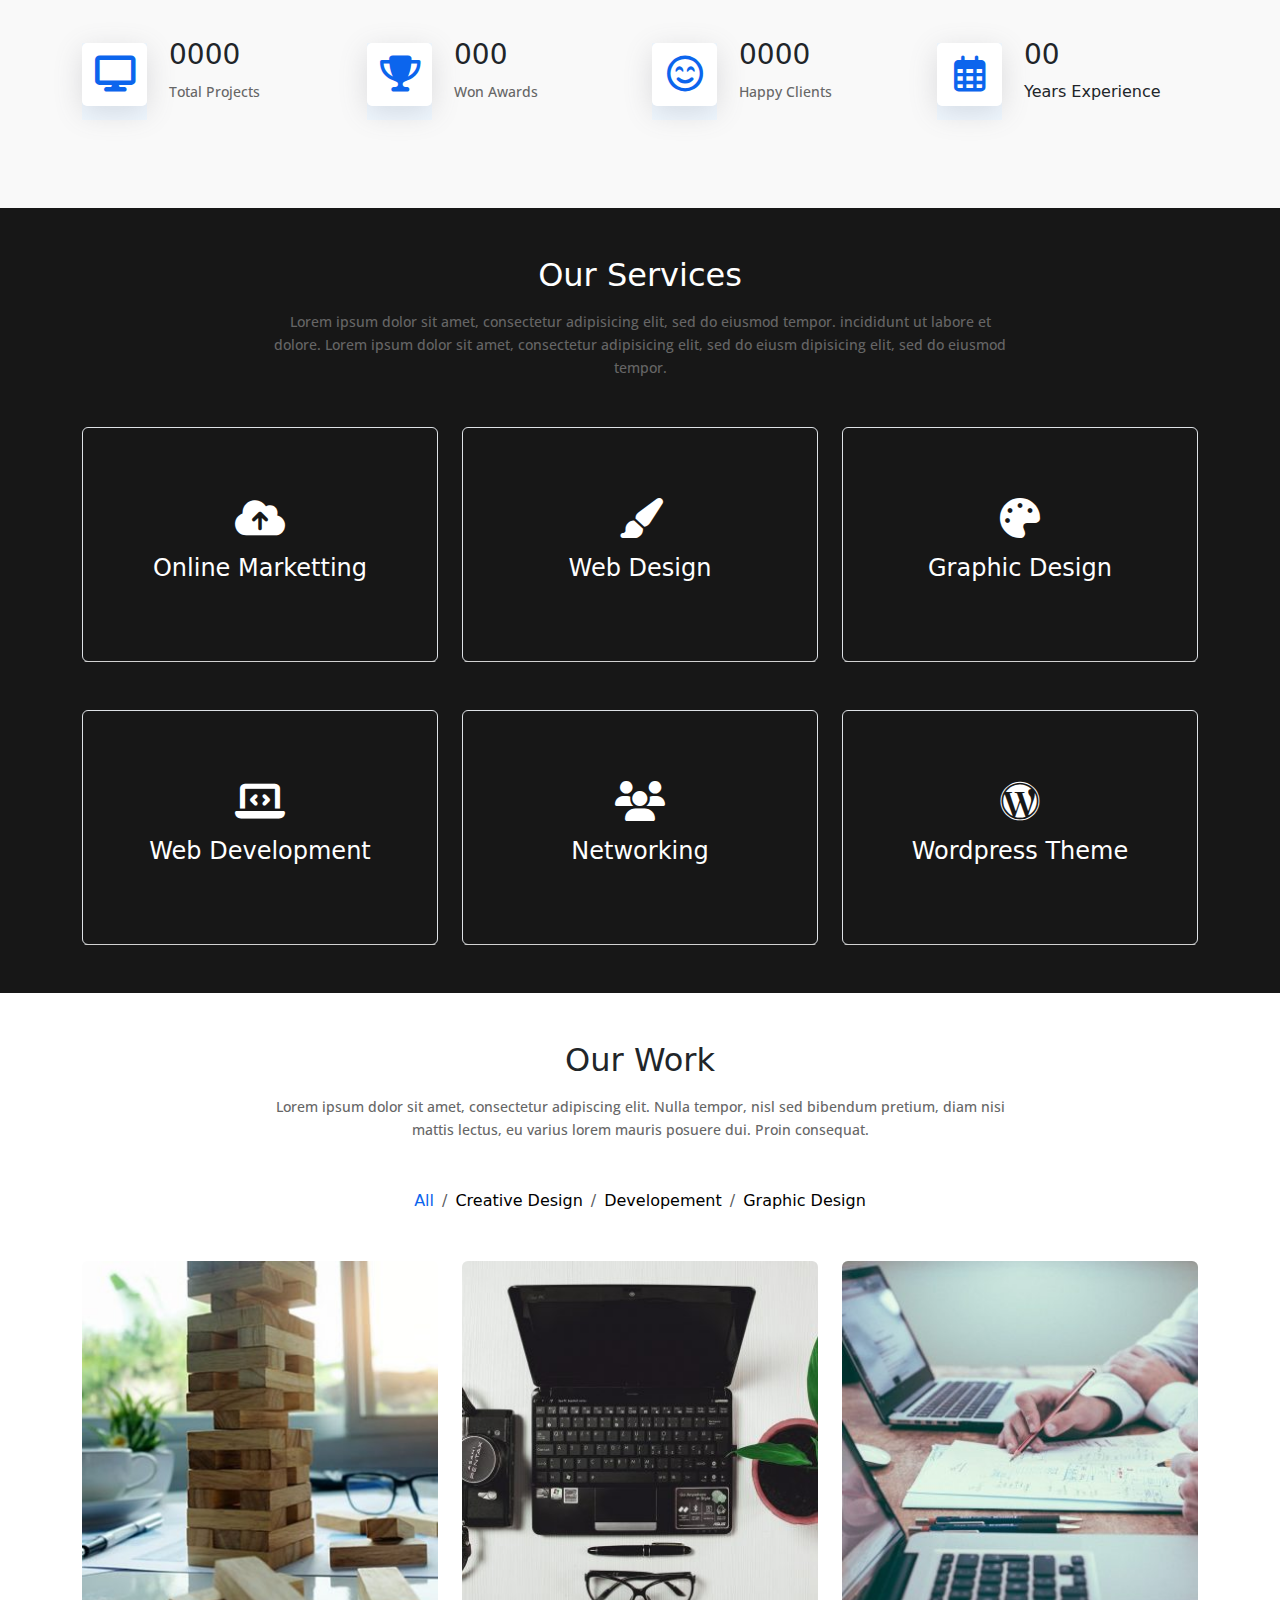
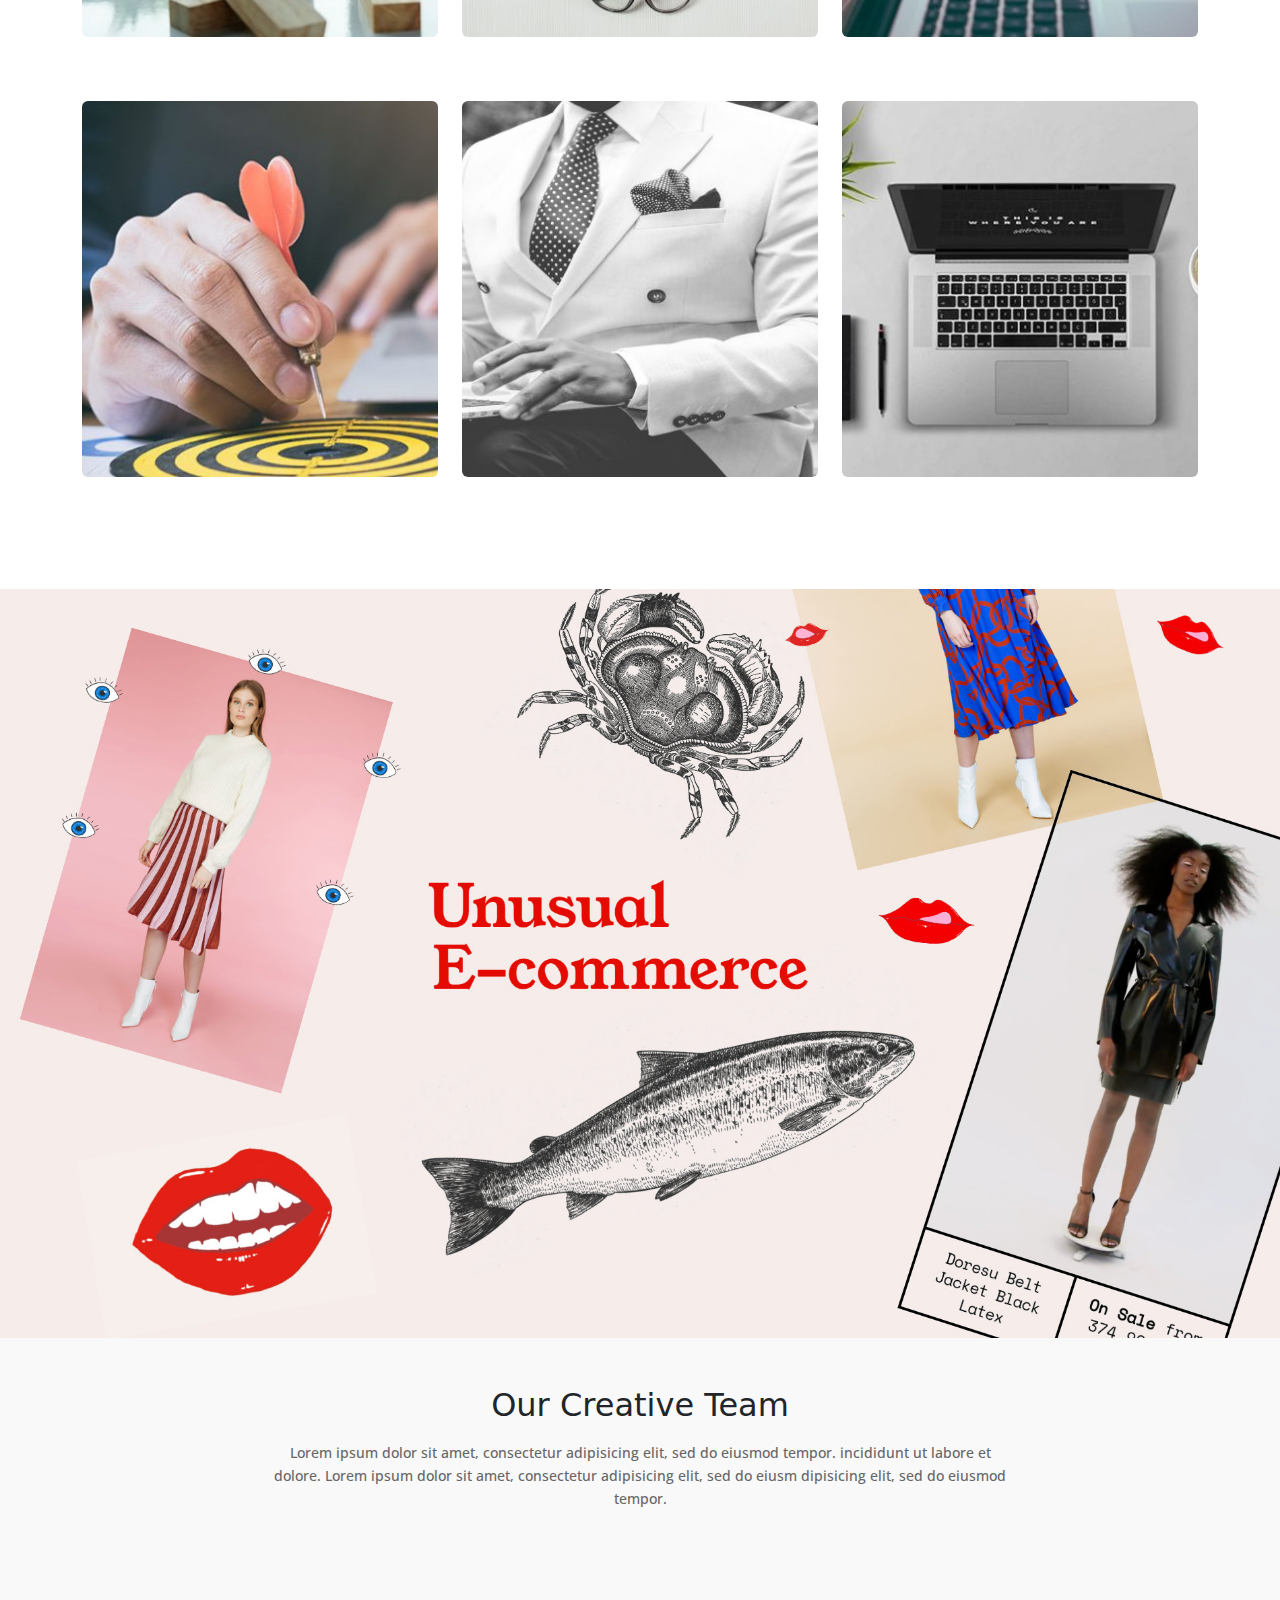
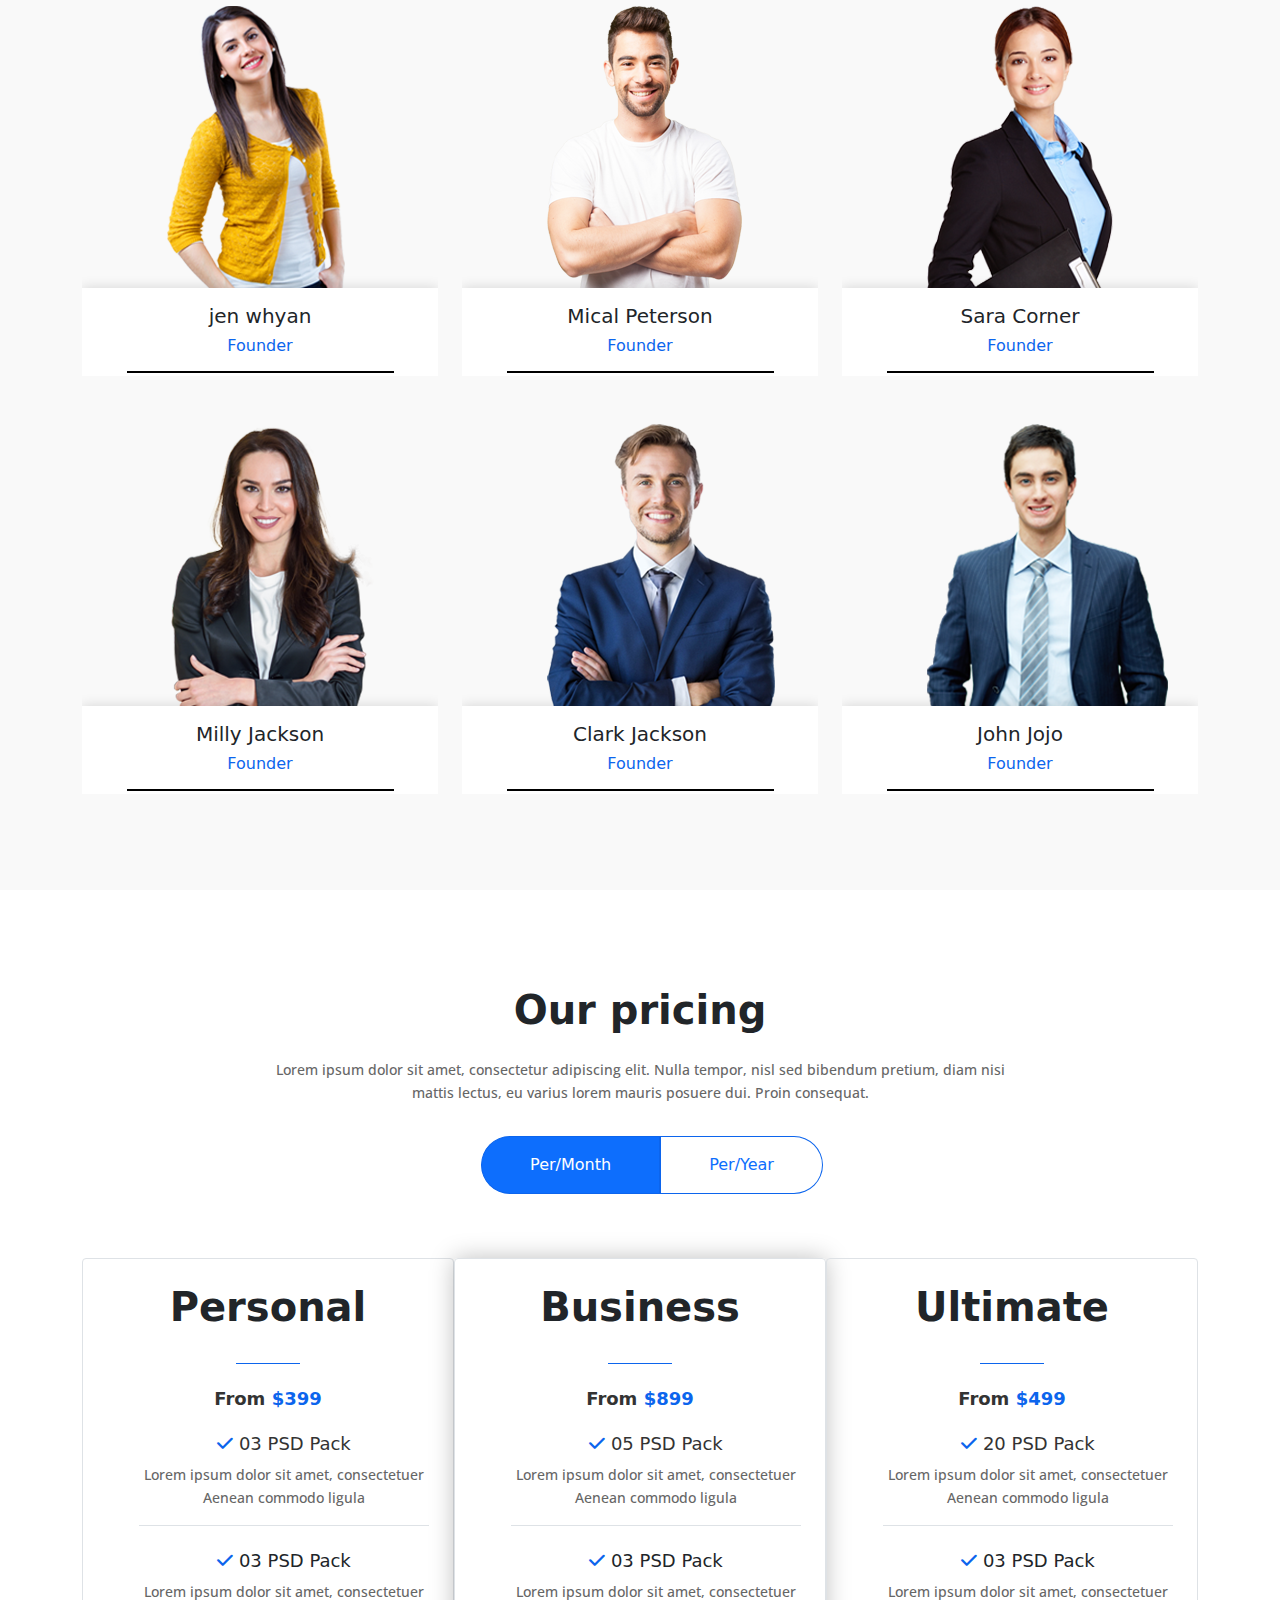
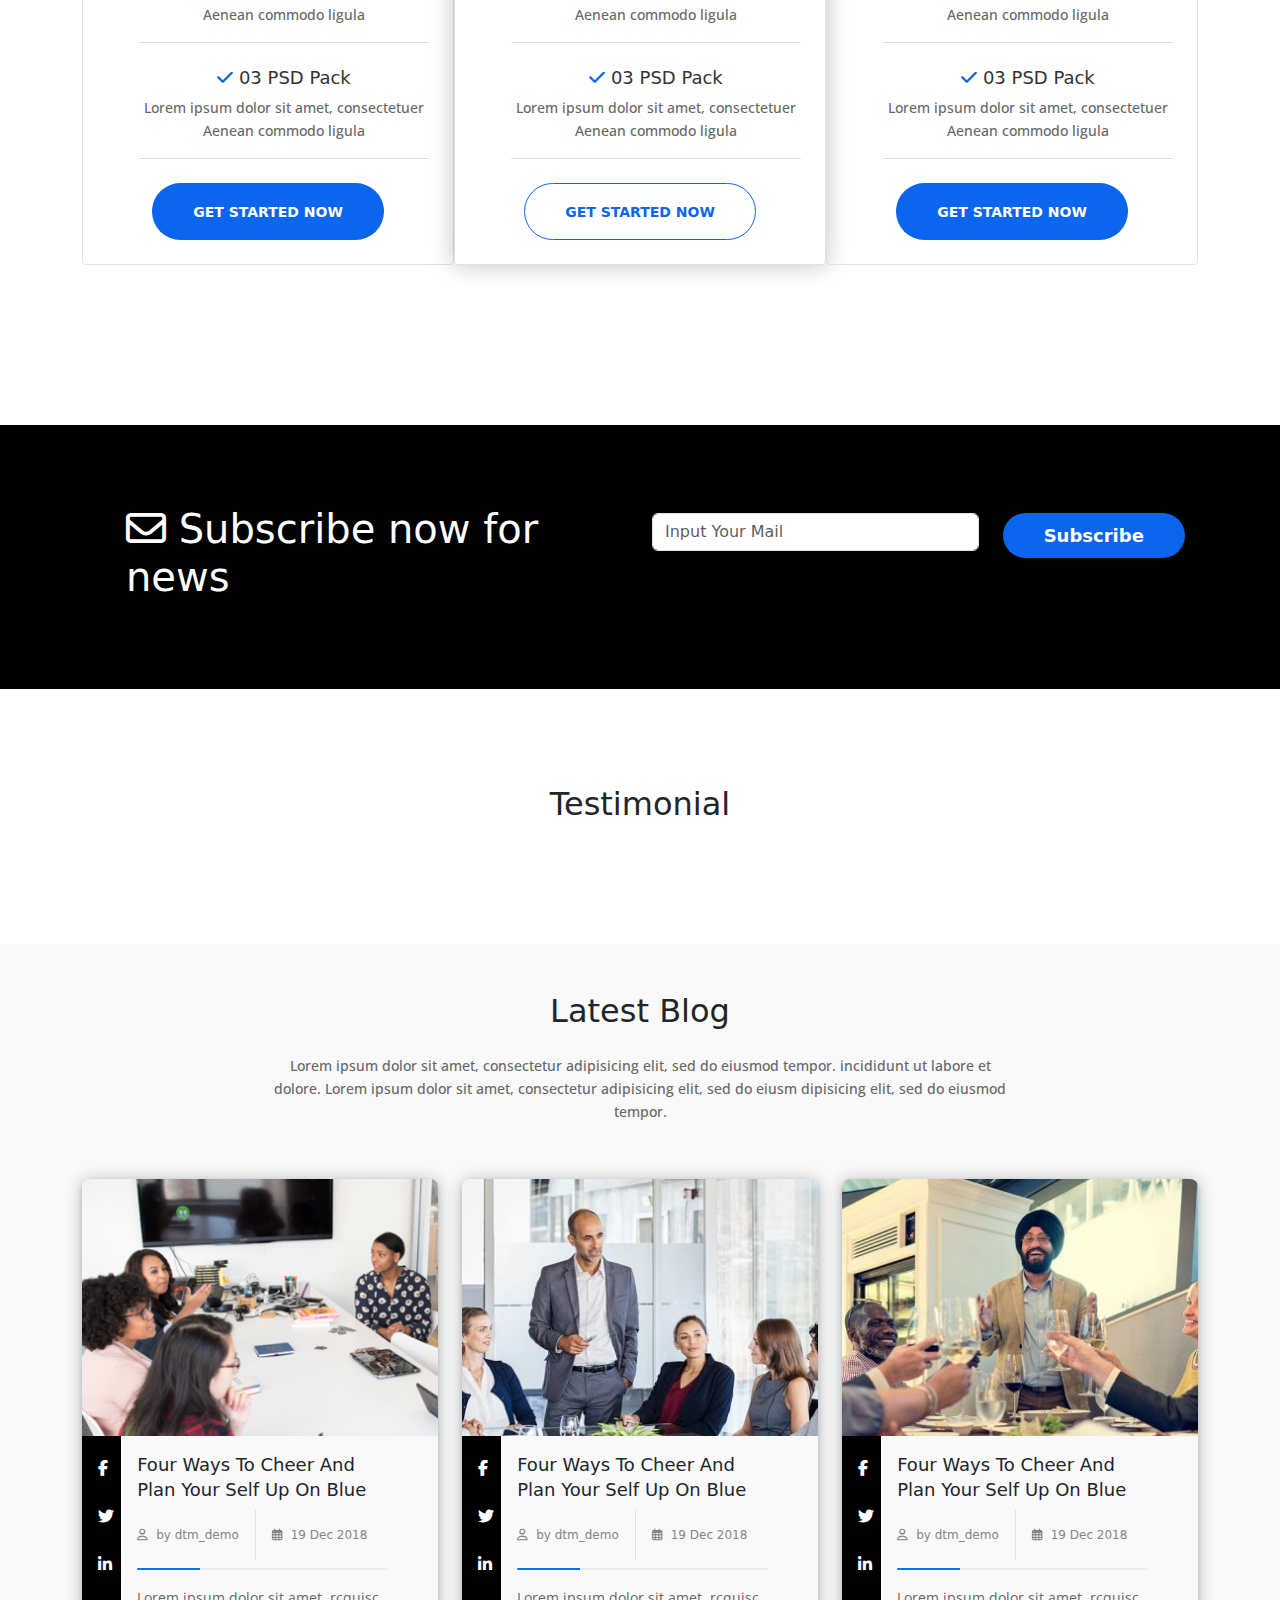
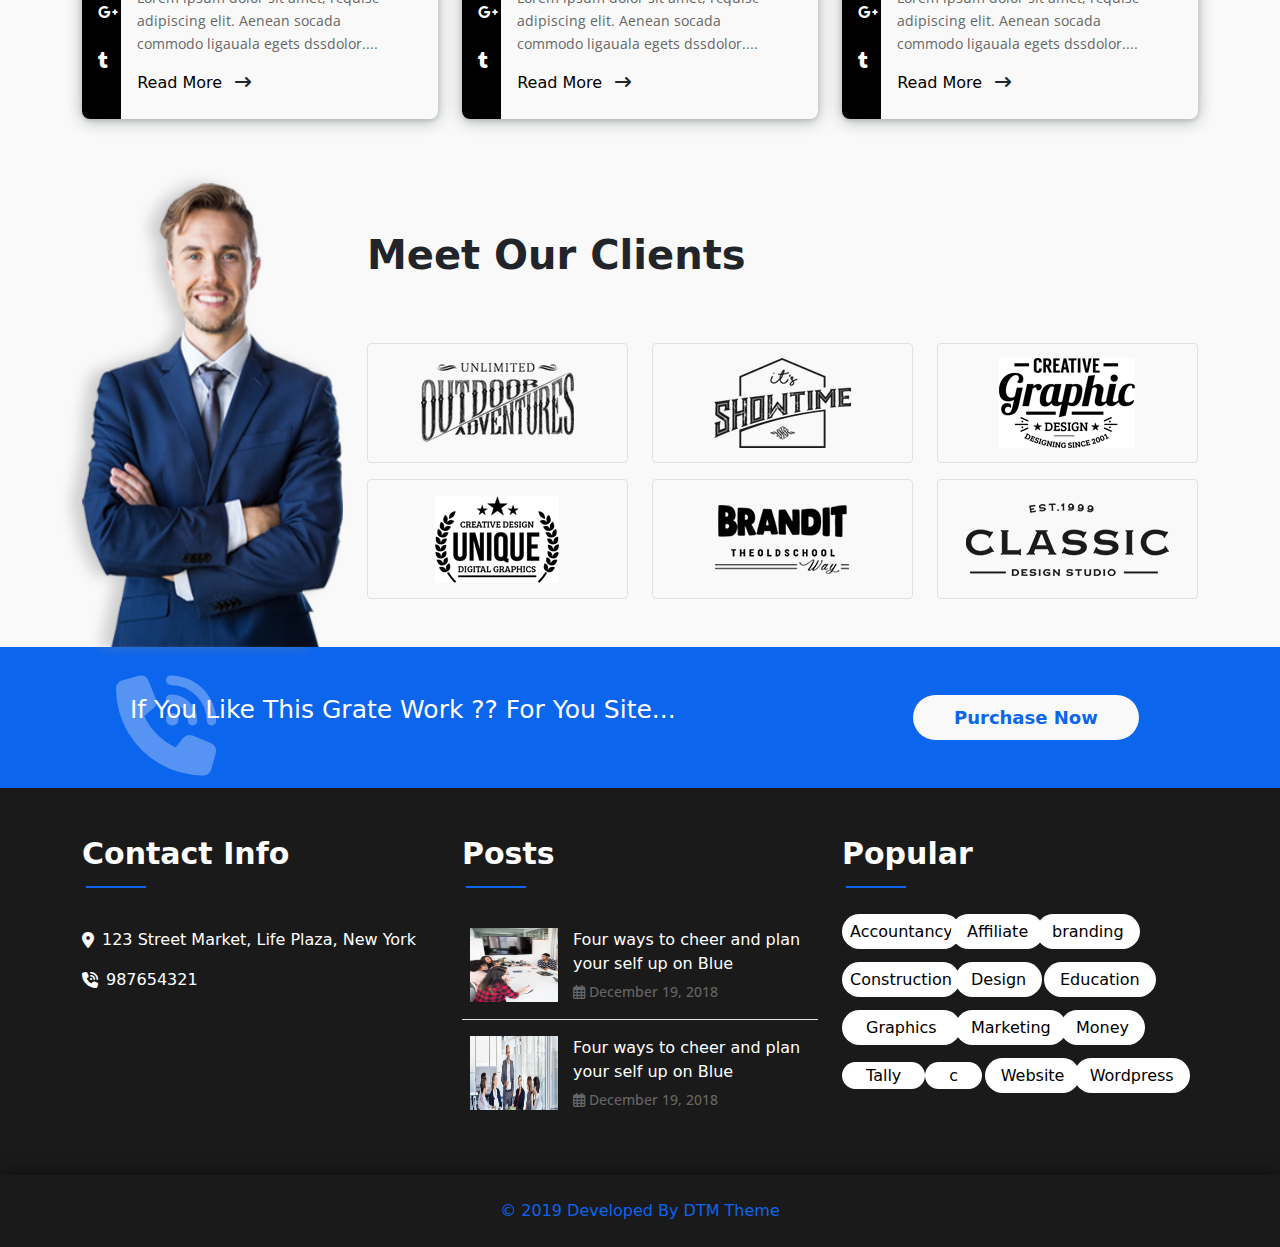
==== commit 201127ad: "Responsive edit" ====
--- a/index.html
+++ b/index.html
@@ -122,7 +122,7 @@
             <div class="dark-layer"></div>
           </div>
           <div class="carousel-item ">
-            <img src="Tradex images/slider3.jpg" class="d-block" alt="Meeting">
+            <img src="Tradex images/slider3.jpg" class="d-block w-100" alt="Meeting">
             <div class="carousel-caption position-absolute  d-md-block">
               <h2 style="font-size: 55px;" class="position-relative mb-4  z-3">What You Do Today For Peoples3</h2>
               <p class="font-white fs-5 mb-4 mt-3 col-9 pt-2 m-auto position-relative z-3"> Lorem ipsum dolor sit amet, consectetuer adipiscing elit uiooenean commodo ligula. adipiscing elit uiooenean commodo ligula. </p>
@@ -133,7 +133,7 @@
             </div>
           </div><div class="dark-layer"></div>
           <div class="carousel-item">
-            <img src="Tradex images/slider2.jpg" class="d-block" alt="Meeting">
+            <img src="Tradex images/slider2.jpg" class="d-block w-100" alt="Meeting">
             <div class="carousel-caption position-absolute  d-md-block">
               <h2 style="font-size: 55px;" class="position-relative mb-4  z-3">What You Do Today For Peoples3</h2>
               <p class="font-white fs-5 mb-4 mt-3 col-9 pt-2 m-auto position-relative z-3"> Lorem ipsum dolor sit amet, consectetuer adipiscing elit uiooenean commodo ligula. adipiscing elit uiooenean commodo ligula. </p>
@@ -146,7 +146,7 @@
             <div class="dark-layer"></div>
           </div>
           <div class="carousel-item">
-            <img src="Tradex images/slider1.jpg" class="d-block" alt="Meeting">
+            <img src="Tradex images/slider1.jpg" class="d-block w-100" alt="Meeting">
             <div class="carousel-caption position-absolute d-md-block">
               <h2 style="font-size: 55px;" class="position-relative mb-4  z-3">What You Do Today For Peoples3</h2>
               <p class="font-white fs-5 mb-4 mt-3 col-9 pt-2 m-auto position-relative z-3"> Lorem ipsum dolor sit amet, consectetuer adipiscing elit uiooenean commodo ligula. adipiscing elit uiooenean commodo ligula. </p>
@@ -202,8 +202,8 @@
                   </li>
                 </ul>
               </div>
-              <div class="img col-xl-5 d-sm-none d-xl-block  ">
-                <img src="Tradex images/abt-3.jpg" alt="leaders">
+              <div class="img col-xl-5 d-none d-xl-block  ">
+                <img src="Tradex images/abt-3.jpg" class="w-100" alt="leaders">
               </div>
        
             <div class="col-xl-3 col-md-5 position-relative">
@@ -998,7 +998,7 @@
  <section class="clients">
   <div class="container">
     <div class="row justify-content-between">
-      <img id="team-img" src="Tradex images/team5.png"  style="filter: drop-shadow(-11px 0 7px rgba(140,140,140,0.4));" class="d-sm-none d-xl-block col-xl-3" alt="">
+      <img id="team-img" src="Tradex images/team5.png"  style="filter: drop-shadow(-11px 0 7px rgba(140,140,140,0.4));" class="d-xl-block col-xl-3" alt="">
       <div class="right-side col-md-9">
         <h3 class="mt-5  head  "><span>Meet Our Clients</span> </h3>
         <div class="client mb-md-5 ">
@@ -1090,12 +1090,10 @@
       <div class="d-flex mt-4">
       <div class="col-3 "><a href="#"  class="text-decoration-none p-2 fs-6  rounded-pill">Construction</a></div>
       <div class="col-3 ms-4 "><a href="#"  class="text-decoration-none pe-3 ps-3 pt-2 pb-2 fs-6  rounded-pill">Design</a></div>
-      <div class="col-3 "><a href="#"  class="text-decoration-none pe-3 ps-3 pt-2 pb-2  rounded-pill">Drupal</a></div>
       <div class="col-3 "><a href="#"  class="text-decoration-none pe-3 ps-3 pt-2 pb-2  rounded-pill">Education</a></div>
     </div>
       <div class="d-flex mt-4">
-      <div class="col-3 "><a href="#"  class="text-decoration-none fs-6 pt-2 pb-2 pe-4 ps-4  rounded-pill">Graphics</a></div>
-      <div class="col-3 ms-4"><a href="#"  class="text-decoration-none pe-3 ps-3 pt-2 pb-2 fs-6  rounded-pill">Joomla</a></div>
+      <div class="col-3 me-4"><a href="#"  class="text-decoration-none fs-6 pt-2 pb-2 pe-4 ps-4  rounded-pill">Graphics</a></div>
       <div class="col-3 "><a href="#"  class="text-decoration-none pe-3 ps-3 pt-2 pb-2  me-5  rounded-pill">Marketing</a></div>
       <div class="col-3 "><a href="#"  class="text-decoration-none pe-3 ps-3 pt-2 pb-2 ms-3  rounded-pill">Money</a></div>
     </div>
--- a/CSS/tradex.css
+++ b/CSS/tradex.css
@@ -514,7 +514,8 @@
 }
 
 .contact {
-  background-image: url("../Tradex images/slider1.jpg");
+  background-image: url("../Tradex images/slider3.jpg");
+  background-size: 100% 100%;
   height: 54vh;
 }
 .black-layer {
@@ -526,7 +527,9 @@
 .carousel-caption {
   top: 29%;
 }
-
+#team-img {
+  display: none;
+}
 @media (max-width: 430px) {
   #carouselExampleCaptions {
     height: 70vh !important;
@@ -645,4 +648,7 @@
     color: #ffffff;
     margin-left: 4%;
   }
-}
+  body {
+    overflow-x: hidden;
+  }
+}
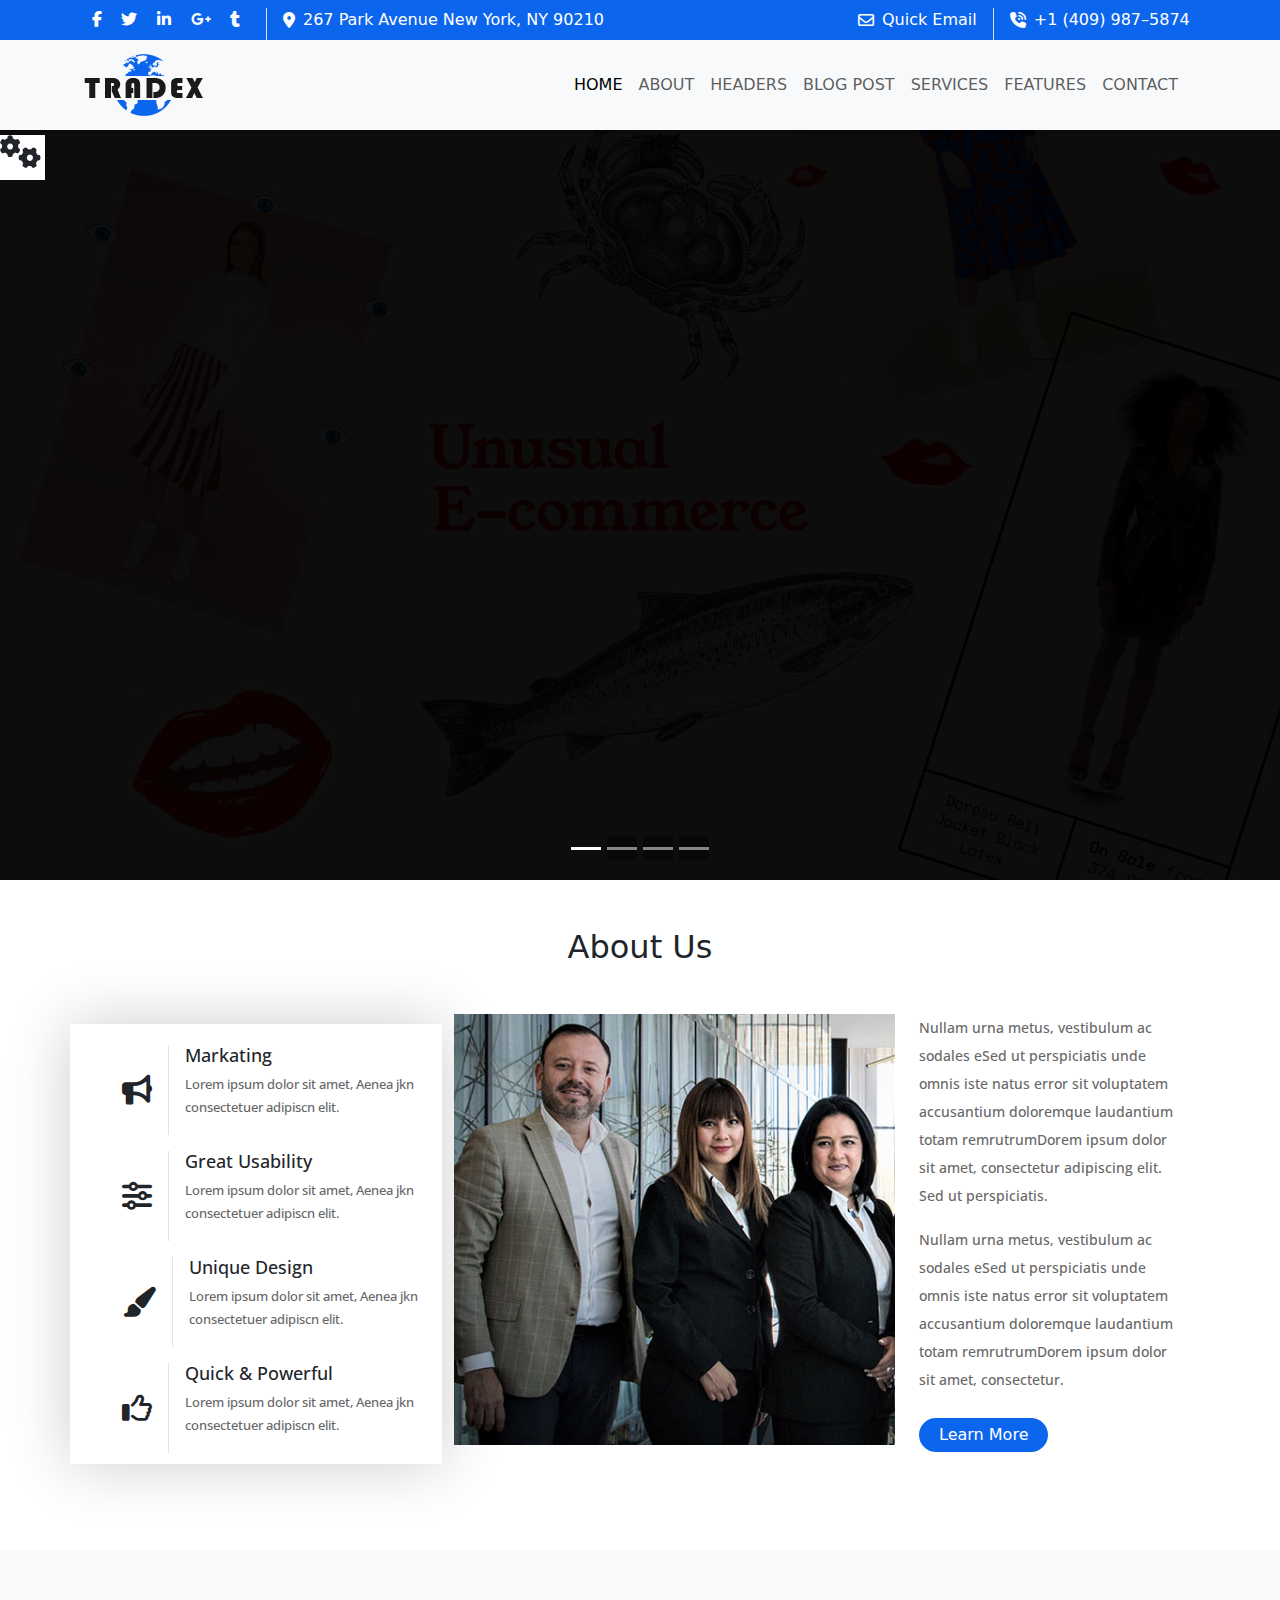
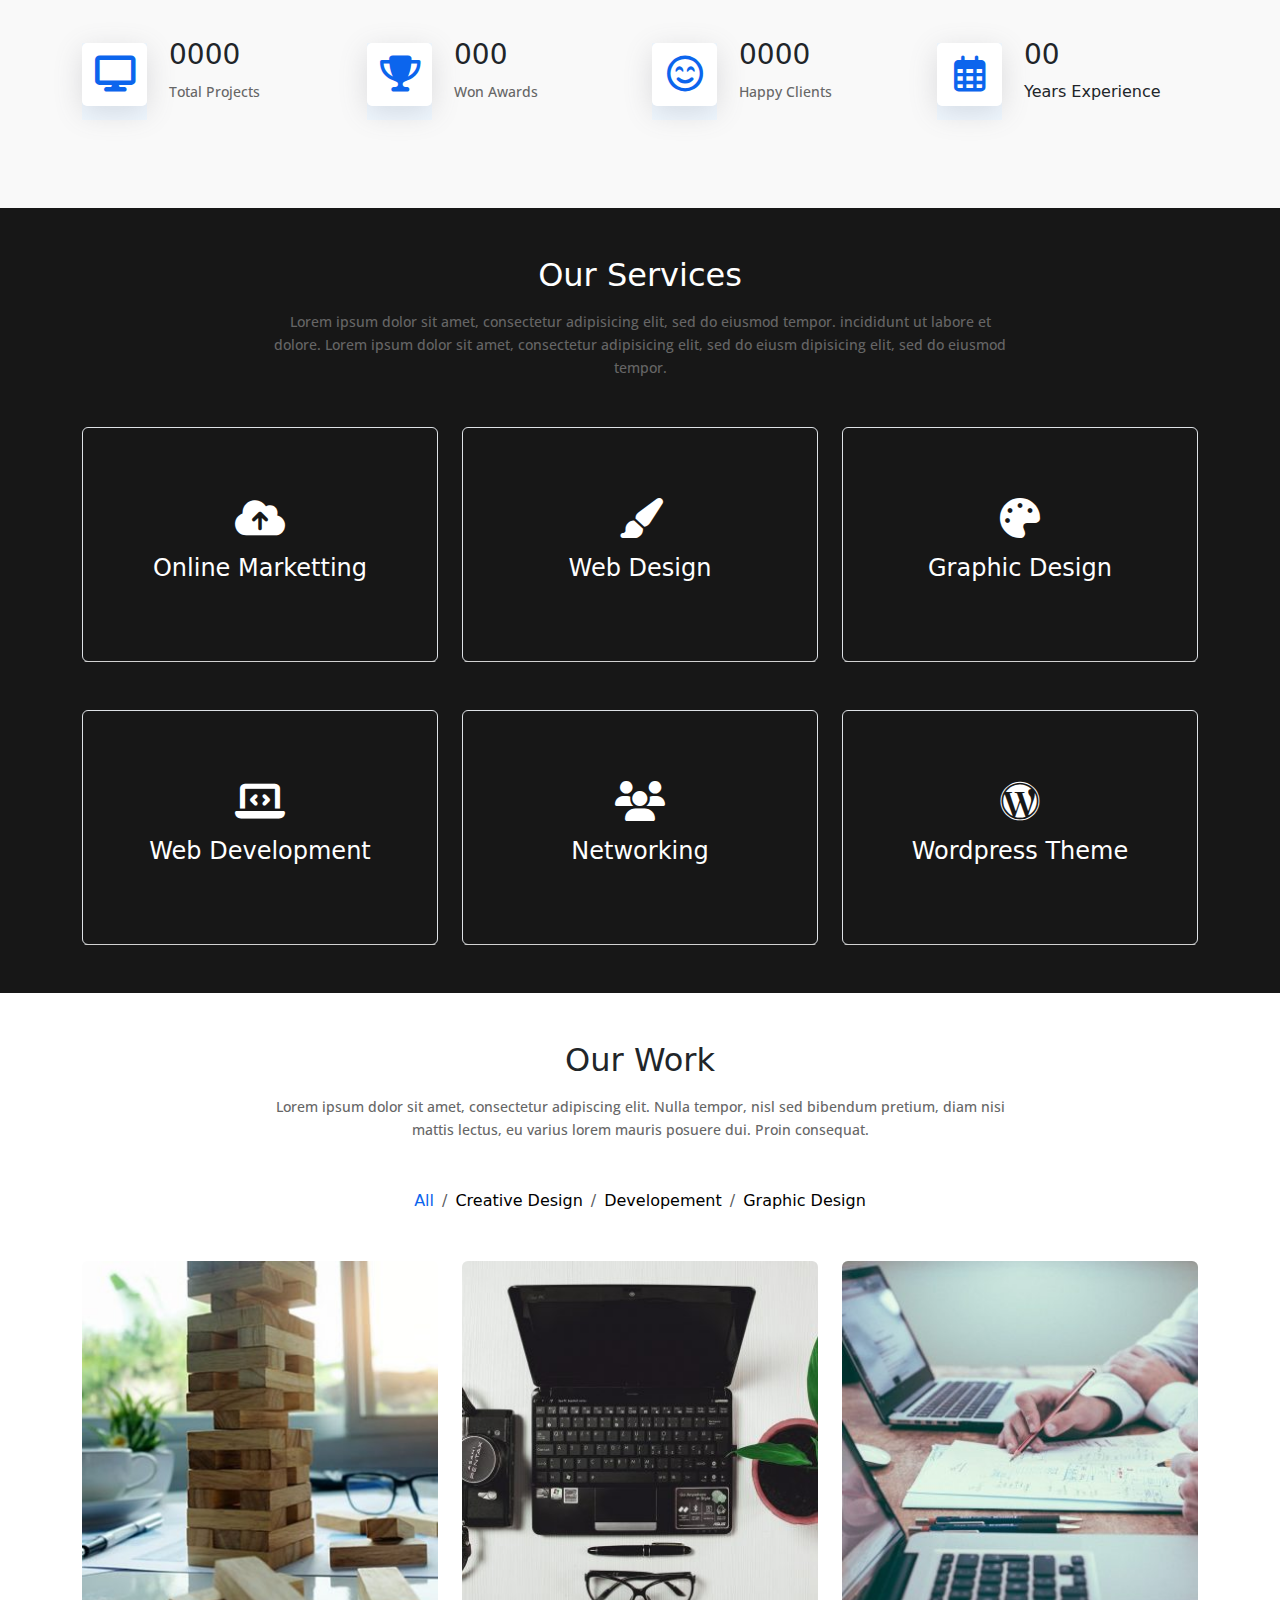
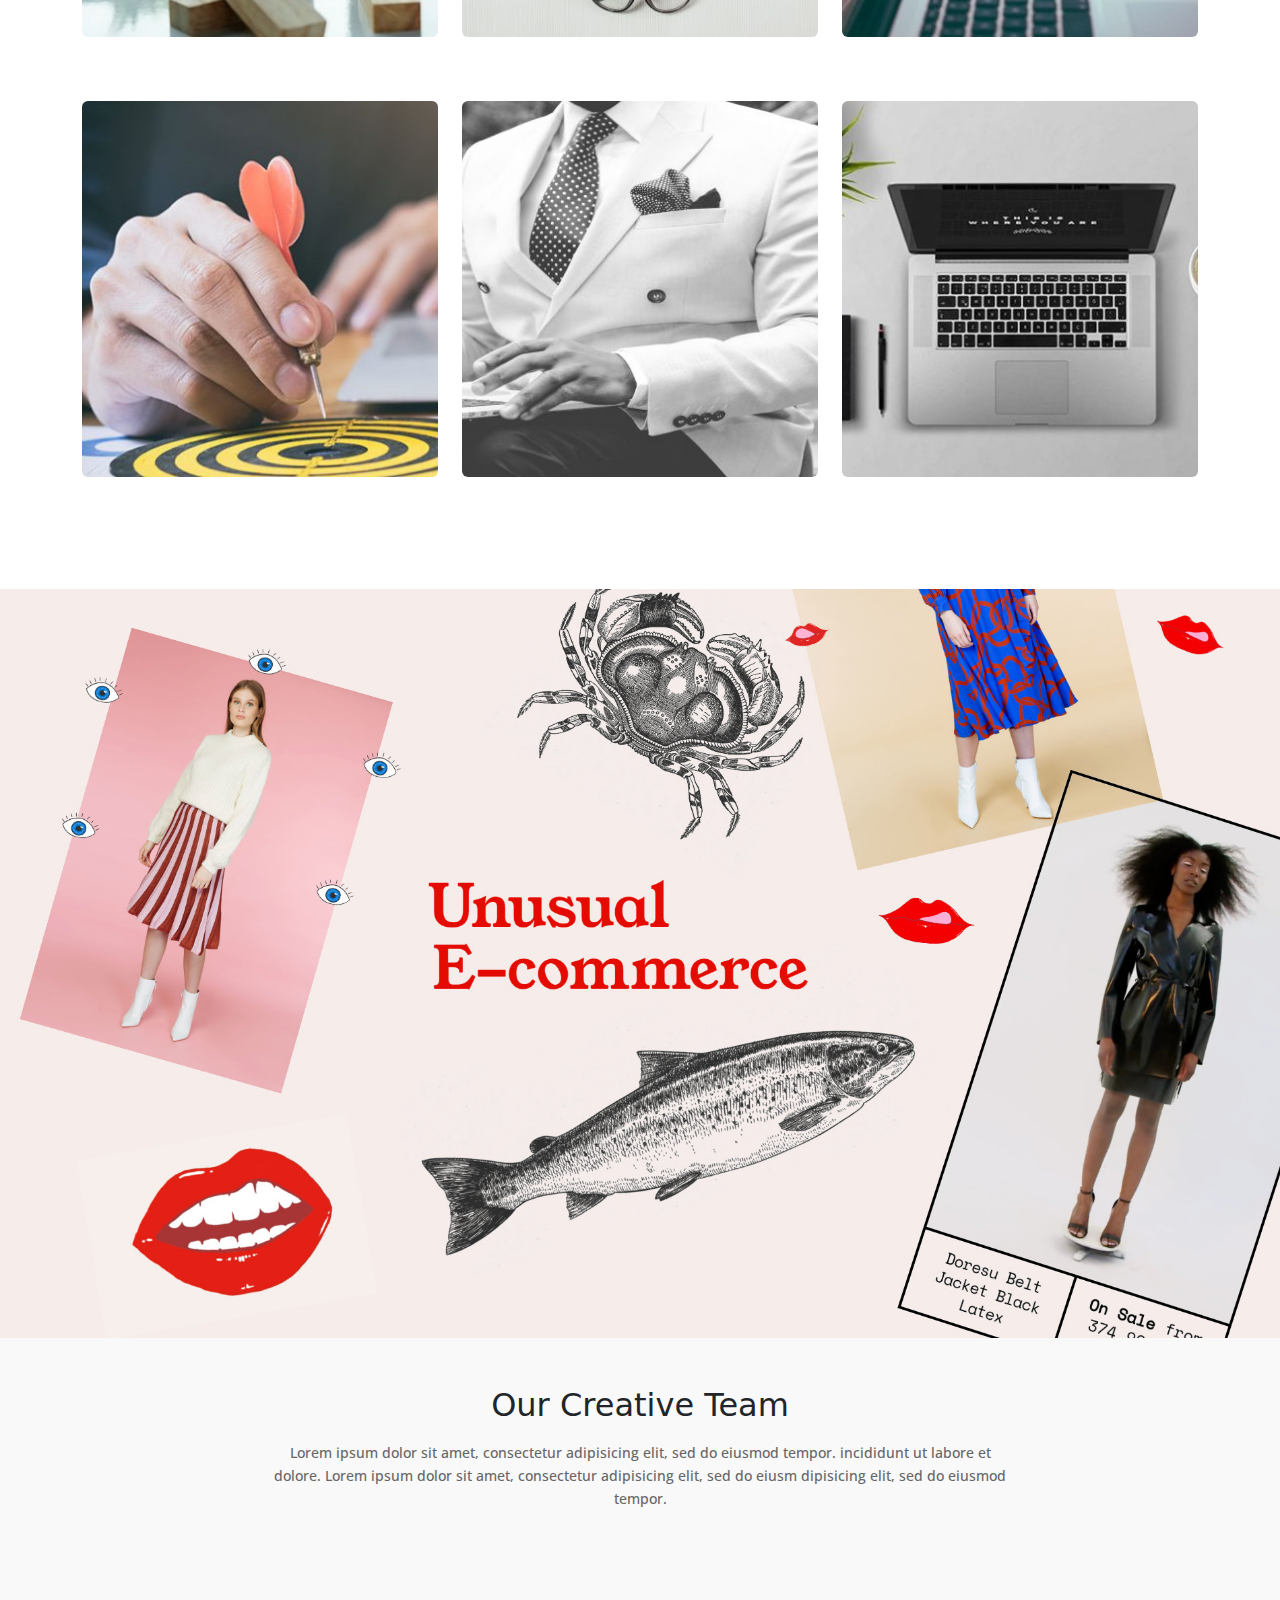
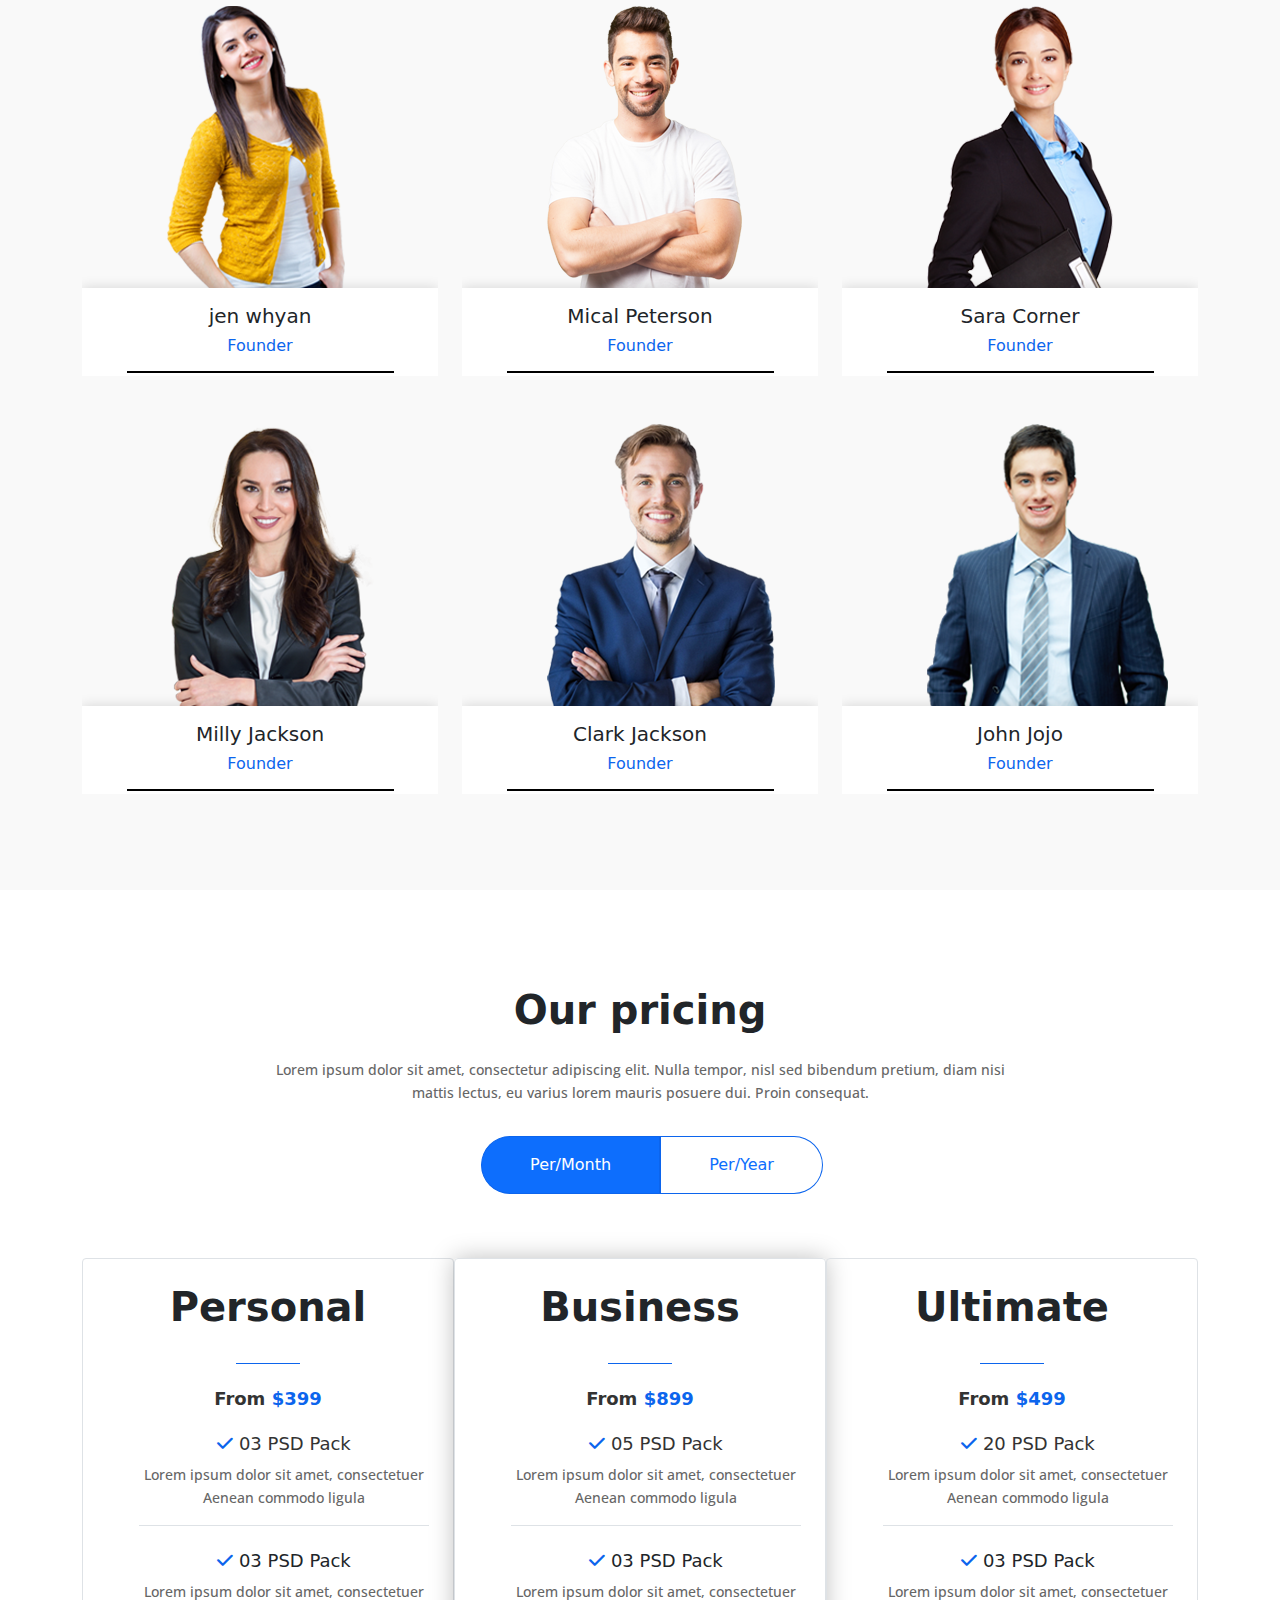
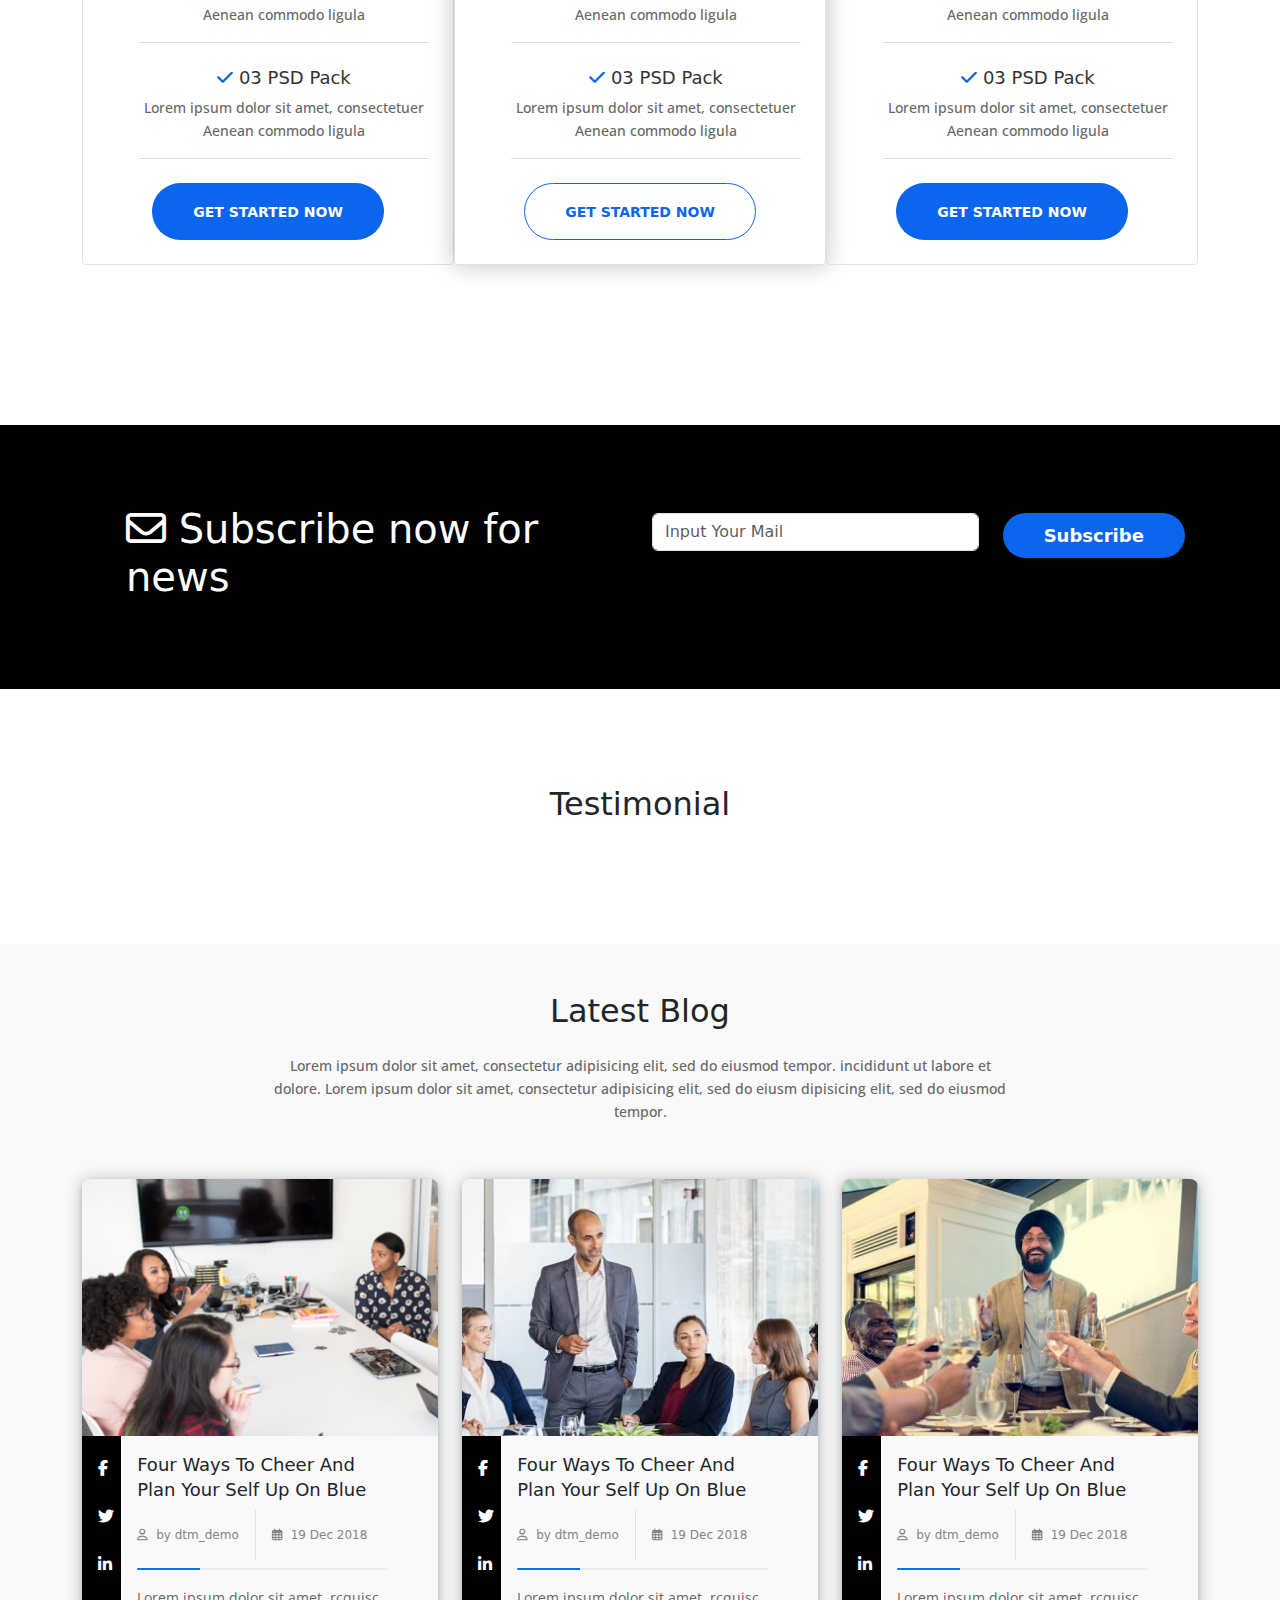
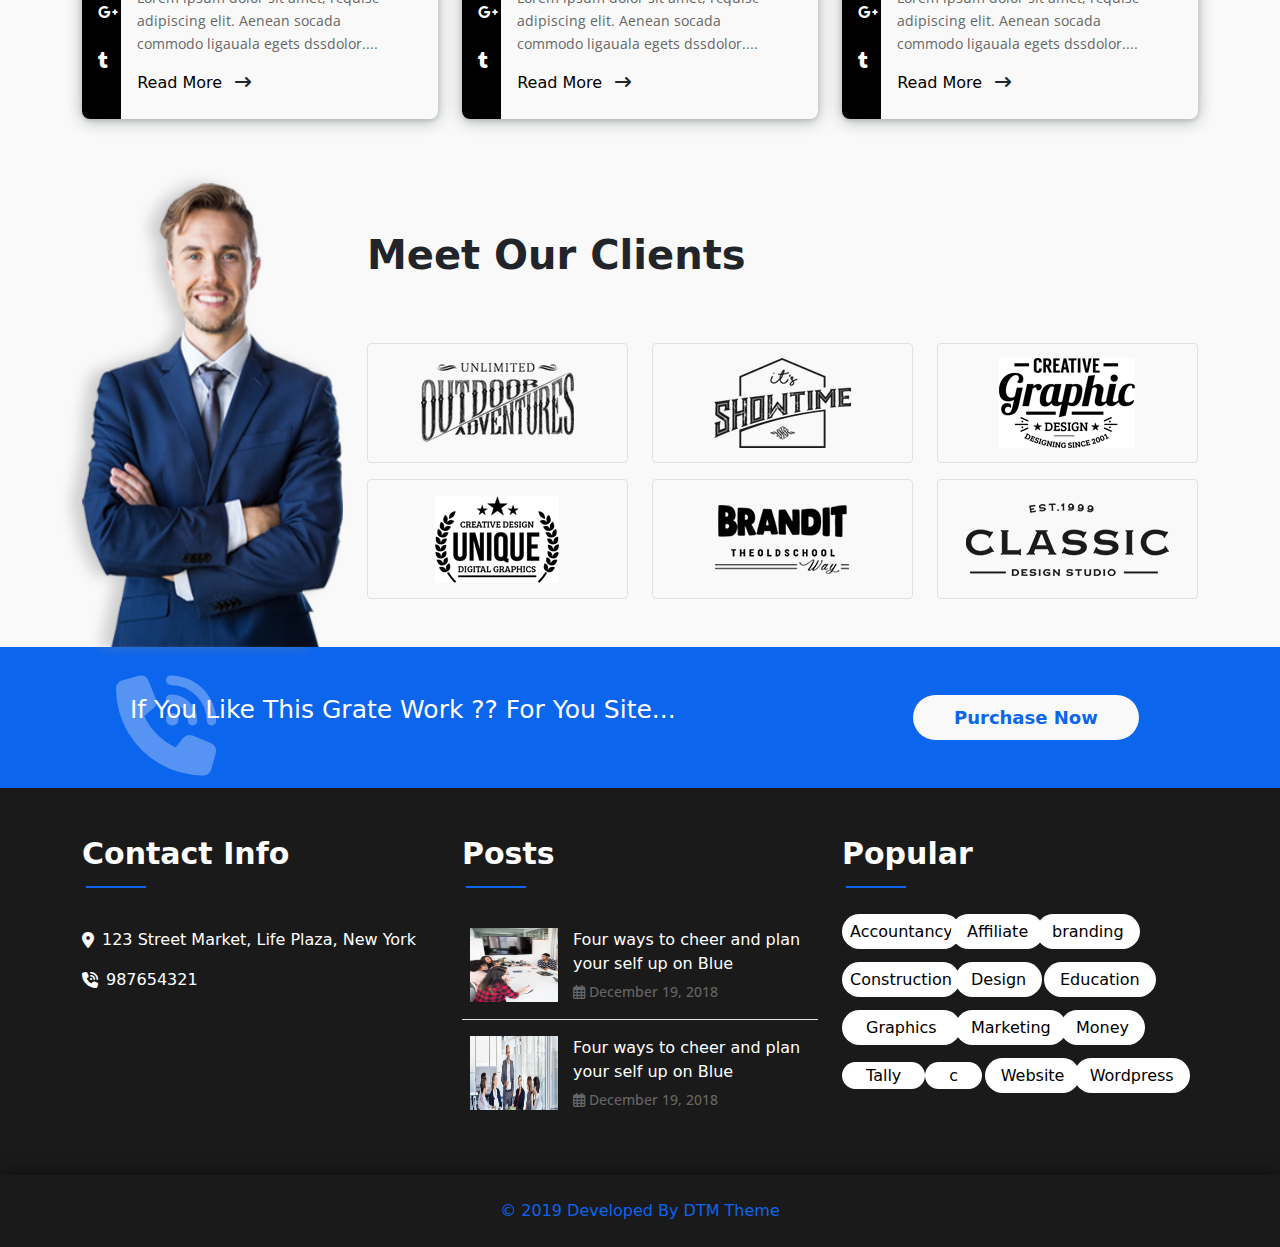
==== commit 4fae163e: "Responsive Edit" ====
--- a/index.html
+++ b/index.html
@@ -60,15 +60,15 @@
       </div>
     </header>
      <!-- start navbar -->
-     <nav style="background-color: #ffffff; height: 90px; box-shadow: rgba(0, 0, 0, 0.15) 1.95px 1.95px 2.6px;" class="navbar position-sticky z-3 top-0 navbar-expand-lg">
+     <nav style="background-color: #ffffff; height: 90px; box-shadow: rgba(0, 0, 0, 0.15) 1.95px 1.95px 2.6px;" class="navbar bg-light position-sticky z-3 top-0 navbar-expand-lg">
       <div class="container">
           <a class="navbar-brand" href="#"><img src="Tradex images/Trade-X-Logo.png" alt="Trade-X-Logo"></a>
           <button class="navbar-toggler" type="button" data-bs-toggle="collapse" data-bs-target="#navbarNavDropdown" aria-controls="navbarNavDropdown" aria-expanded="false" aria-label="Toggle navigation">
             <span class="navbar-toggler-icon"></span>
           </button>
-          <div class="collapse justify-content-end col-2 navbar-collapse" id="navbarNavDropdown">
+          <div class="collapse bg-light justify-content-end col-2 navbar-collapse" id="navbarNavDropdown">
            <div class="row">
-            <ul class="navbar-nav ">
+            <ul class="navbar-nav p-sm-4 ">
                 <li class="nav-item">
                     <a class="nav-link active" href="#" role="button">
                       HOME
@@ -119,27 +119,28 @@
         <div class="carousel-inner ">
           <div class="carousel-item active">
             <img src="Tradex images/ecommerce-cover-2 (1).jpg" class="d-block w-100" alt="e-commerce">
+            
             <div class="dark-layer"></div>
           </div>
           <div class="carousel-item ">
             <img src="Tradex images/slider3.jpg" class="d-block w-100" alt="Meeting">
             <div class="carousel-caption position-absolute  d-md-block">
-              <h2 style="font-size: 55px;" class="position-relative mb-4  z-3">What You Do Today For Peoples3</h2>
-              <p class="font-white fs-5 mb-4 mt-3 col-9 pt-2 m-auto position-relative z-3"> Lorem ipsum dolor sit amet, consectetuer adipiscing elit uiooenean commodo ligula. adipiscing elit uiooenean commodo ligula. </p>
+              <h2 style="font-size: 55px;" class="position-relative mb-md-4  z-2">What You Do Today For Peoples3</h2>
+              <p class="font-white fs-5  mb-md-4 mt-md-3 col-9 pt-2 m-auto position-relative z-2"> Lorem ipsum dolor sit amet, consectetuer  adipiscing elit uiooenean commodo ligula. </p>
               <div class="btn-container mb-4">
-                <button  class="text-capitalize btn btn-primary z-3 position-relative rounded-pill started-btn mt-3">get start now</button>
-                <button class="text-capitalize btn btn-primary z-3 position-relative rounded-pill started-btn started-special ms-3 mt-3">contact us</button>
+                <button  class="text-capitalize btn btn-primary z-2 position-relative rounded-pill started-btn mt-3">get start now</button>
+                <button class="text-capitalize btn btn-primary z-2 position-relative rounded-pill started-btn started-special ms-3 mt-3"><a href="contact.html" class="text-decoration-none font-white">contact us</a></button>
               </div>
             </div>
           </div><div class="dark-layer"></div>
           <div class="carousel-item">
             <img src="Tradex images/slider2.jpg" class="d-block w-100" alt="Meeting">
             <div class="carousel-caption position-absolute  d-md-block">
-              <h2 style="font-size: 55px;" class="position-relative mb-4  z-3">What You Do Today For Peoples3</h2>
-              <p class="font-white fs-5 mb-4 mt-3 col-9 pt-2 m-auto position-relative z-3"> Lorem ipsum dolor sit amet, consectetuer adipiscing elit uiooenean commodo ligula. adipiscing elit uiooenean commodo ligula. </p>
+              <h2 style="font-size: 55px;" class="position-relative mb-md-4  z-2">What You Do Today For Peoples3</h2>
+              <p class="font-white fs-5  mb-md-4 mt-md-3 col-9 pt-2 m-auto position-relative z-2"> Lorem ipsum dolor sit amet, consectetuer adipiscing elit uiooenean commodo ligula.  </p>
               <div class="btn-container mb-4">
-                <button  class="text-capitalize btn btn-primary z-3 position-relative rounded-pill started-btn mt-3">get start now</button>
-                <button class="text-capitalize btn btn-primary z-3 position-relative rounded-pill started-btn started-special ms-3 mt-3">contact us</button>
+                <button  class="text-capitalize btn btn-primary z-2 position-relative rounded-pill started-btn mt-3">get start now</button>
+                <button class="text-capitalize btn btn-primary z-2 position-relative rounded-pill started-btn started-special ms-3 mt-3"> <a href="contact.html" class="text-decoration-none font-white">contact us</a></button>
               </div>
             </div>
 
@@ -148,11 +149,11 @@
           <div class="carousel-item">
             <img src="Tradex images/slider1.jpg" class="d-block w-100" alt="Meeting">
             <div class="carousel-caption position-absolute d-md-block">
-              <h2 style="font-size: 55px;" class="position-relative mb-4  z-3">What You Do Today For Peoples3</h2>
-              <p class="font-white fs-5 mb-4 mt-3 col-9 pt-2 m-auto position-relative z-3"> Lorem ipsum dolor sit amet, consectetuer adipiscing elit uiooenean commodo ligula. adipiscing elit uiooenean commodo ligula. </p>
+              <h2 style="font-size: 55px;" class="position-relative mb-md-4  z-2">What You Do Today For Peoples3</h2>
+              <p class="font-white fs-5  mb-md-4 mt-md-3 col-9 pt-2 m-auto position-relative z-2"> Lorem ipsum dolor sit amet, consectetuer adipiscing elit uiooenean commodo ligula.  </p>
               <div class="btn-container mb-4">
-                <button  class="text-capitalize btn btn-primary z-3 position-relative rounded-pill started-btn mt-3">get start now</button>
-                <button class="text-capitalize btn btn-primary z-3 position-relative rounded-pill started-btn started-special ms-3 mt-3">contact us</button>
+                <button  class="text-capitalize btn btn-primary z-2 position-relative rounded-pill started-btn mt-3">get start now</button>
+                <button class="text-capitalize btn btn-primary z-2 position-relative rounded-pill started-btn started-special ms-3 mt-3"><a href="contact.html" class="text-decoration-none font-white">contact us</a></button>
               
               </div>
             </div>
@@ -260,12 +261,12 @@
     <p class="pt-4 mt-3  col-lg-8  m-auto font-p-style">Lorem ipsum dolor sit amet, consectetur adipisicing elit, sed do eiusmod tempor. incididunt ut labore et dolore. Lorem ipsum dolor sit amet, consectetur adipisicing elit, sed do eiusm dipisicing elit, sed do eiusmod tempor.</p>
   </div>
   <div class="row justify-content-between ">
-  <div class="  col-md-4  col-sm-6 mt-5 overflow-hidden ">
+  <div class="  col-lg-4  col-sm-6 mt-5 overflow-hidden ">
     <div class="rounded-2 font-white position-relative our-services-card border align-items-center text-center">
       <i class="fa-solid fa-cloud-arrow-up fs-1 mb-3 font-white"  ></i>
       <h4>Online Marketting</h4>  
       <div style="height: 100%; width: 100%;" class="rounded-1 card card-service position-absolute Start-0 end-0 top-100 text-center">
-        <div class="card-body mt-4">
+        <div class="card-body mt-md-4">
           <h5 class="card-title text-capitalize fs-4">online marketting</h5>
           <p class="card-text font-p-style">Lorem ipsum dolor sit amet, consectetur adipisicing elit, sed do eiusmod tempor. incididunt ut labore et dolore. Lorem ipsum dolor sit amet.</p>
           <a href="#" class="btn btn-primary rounded-pill ps-4 pe-4">Read More</a>
@@ -273,12 +274,12 @@
       </div> 
     </div>
   </div>
-  <div class="  col-md-4  col-sm-6 mt-5 overflow-hidden ">
+  <div class="  col-lg-4  col-sm-6 mt-5 overflow-hidden ">
     <div class="rounded-2 font-white position-relative our-services-card border align-items-center text-center">
       <i class="fa-solid fa-paintbrush fs-1 mb-3 font-white"  ></i>
       <h4>Web Design</h4>  
       <div style="height: 100%; width: 100%;" class="rounded-1 card card-service position-absolute Start-0 end-0 top-100 text-center">
-        <div class="card-body mt-4">
+        <div class="card-body mt-md-4">
           <h5 class="card-title text-capitalize fs-4">online marketting</h5>
           <p class="card-text font-p-style">Lorem ipsum dolor sit amet, consectetur adipisicing elit, sed do eiusmod tempor. incididunt ut labore et dolore. Lorem ipsum dolor sit amet.</p>
           <a href="#" class="btn btn-primary rounded-pill ps-4 pe-4">Read More</a>
@@ -286,12 +287,12 @@
       </div> 
     </div>
   </div>
-  <div class="  col-md-4  col-sm-6 mt-5 overflow-hidden ">
+  <div class="  col-lg-4  col-sm-6 mt-5 overflow-hidden ">
     <div class="rounded-2 font-white position-relative our-services-card border align-items-center text-center">
       <i class="fa-solid fa-palette fs-1 mb-3 font-white"  ></i>
       <h4 class="text-capitalize">graphic design</h4>  
       <div style="height: 100%; width: 100%;" class="rounded-1 card card-service position-absolute Start-0 end-0 top-100 text-center">
-        <div class="card-body mt-4">
+        <div class="card-body mt-md-4">
           <h5 class="card-title text-capitalize fs-4">online marketting</h5>
           <p class="card-text font-p-style">Lorem ipsum dolor sit amet, consectetur adipisicing elit, sed do eiusmod tempor. incididunt ut labore et dolore. Lorem ipsum dolor sit amet.</p>
           <a href="#" class="btn btn-primary rounded-pill ps-4 pe-4">Read More</a>
@@ -299,12 +300,12 @@
       </div> 
     </div>
   </div>
-  <div class="  col-md-4  col-sm-6 mt-5 overflow-hidden ">
+  <div class="  col-lg-4  col-sm-6 mt-5 overflow-hidden ">
     <div class="rounded-2 font-white position-relative our-services-card border align-items-center text-center">
       <i class="fa-solid fa-laptop-code fs-1 mb-3 font-white"  ></i>
       <h4 class="text-capitalize">web development</h4>  
       <div style="height: 100%; width: 100%;" class="rounded-1 card card-service position-absolute Start-0 end-0 top-100 text-center">
-        <div class="card-body mt-4">
+        <div class="card-body mt-md-4">
           <h5 class="card-title text-capitalize fs-4">online marketting</h5>
           <p class="card-text font-p-style">Lorem ipsum dolor sit amet, consectetur adipisicing elit, sed do eiusmod tempor. incididunt ut labore et dolore. Lorem ipsum dolor sit amet.</p>
           <a href="#" class="btn btn-primary rounded-pill ps-4 pe-4">Read More</a>
@@ -312,12 +313,12 @@
       </div> 
     </div>
   </div>
-  <div class="  col-md-4  col-sm-6 mt-5 overflow-hidden ">
+  <div class="  col-lg-4  col-sm-6 mt-5 overflow-hidden ">
     <div class="rounded-2 font-white position-relative our-services-card border align-items-center text-center">
       <i class=" fa-solid fa-users fs-1 mb-3 font-white"  ></i>
       <h4 class="text-capitalize">networking</h4>  
       <div style="height: 100%; width: 100%;" class="rounded-1 card card-service position-absolute Start-0 end-0 top-100 text-center">
-        <div class="card-body mt-4">
+        <div class="card-body mt-md-4">
           <h5 class="card-title text-capitalize fs-4">online marketting</h5>
           <p class="card-text font-p-style">Lorem ipsum dolor sit amet, consectetur adipisicing elit, sed do eiusmod tempor. incididunt ut labore et dolore. Lorem ipsum dolor sit amet.</p>
           <a href="#" class="btn btn-primary rounded-pill ps-4 pe-4">Read More</a>
@@ -325,12 +326,12 @@
       </div> 
     </div>
   </div>
-  <div class="col-md-4  col-sm-6 mt-5 overflow-hidden ">
+  <div class="col-lg-4  col-sm-6 mt-5 overflow-hidden ">
     <div class="rounded-2 font-white position-relative our-services-card border align-items-center text-center">
       <i class="fa-brands fa-wordpress fs-1 mb-3 font-white"  ></i>
       <h4 class="text-capitalize">wordpress theme</h4>  
       <div style="height: 100%; width: 100%;" class="rounded-1 card card-service position-absolute Start-0 end-0 top-100 text-center">
-        <div class="card-body mt-4">
+        <div class="card-body mt-md-4">
           <h5 class="card-title text-capitalize fs-4">online marketting</h5>
           <p class="card-text font-p-style">Lorem ipsum dolor sit amet, consectetur adipisicing elit, sed do eiusmod tempor. incididunt ut labore et dolore. Lorem ipsum dolor sit amet.</p>
           <a href="#" class="btn btn-primary rounded-pill ps-4 pe-4">Read More</a>
--- a/CSS/tradex.css
+++ b/CSS/tradex.css
@@ -514,7 +514,7 @@
 }
 
 .contact {
-  background-image: url("../Tradex images/slider3.jpg");
+  background-image: url("../Tradex images/slider2.jpg");
   background-size: 100% 100%;
   height: 54vh;
 }
@@ -524,22 +524,34 @@
 .contact-header {
   font-size: 50px;
 }
-.carousel-caption {
+/* .carousel-caption {
   top: 29%;
+} */
+@media (min-width: 1400px) {
+  .carousel-caption {
+    top: 31%;
+  }
 }
 #team-img {
   display: none;
 }
 @media (max-width: 430px) {
   #carouselExampleCaptions {
-    height: 70vh !important;
+    height: 50vh !important;
   }
   #carouselExampleCaptions img {
-    height: 70vh;
+    height: 50vh;
+  }
+  .started-btn {
+    padding: 7px 15px;
   }
   .arousel-inner {
     height: 100%;
   }
+  input {
+    padding-top: 3% !important;
+    padding-bottom: 3% !important;
+  }
   .cogs {
     display: none !important;
   }
@@ -553,7 +565,7 @@
     top: 15%;
   }
   .carousel-caption h2 {
-    font-size: 35px !important;
+    font-size: 30px !important;
   }
   .carousel-caption .col-9 {
     width: 100% !important;
@@ -645,8 +657,9 @@
     padding: 0 !important;
   }
   .nav-item a {
-    color: #ffffff;
     margin-left: 4%;
+    padding-left: 3%;
+    padding-top: 3%;
   }
   body {
     overflow-x: hidden;
